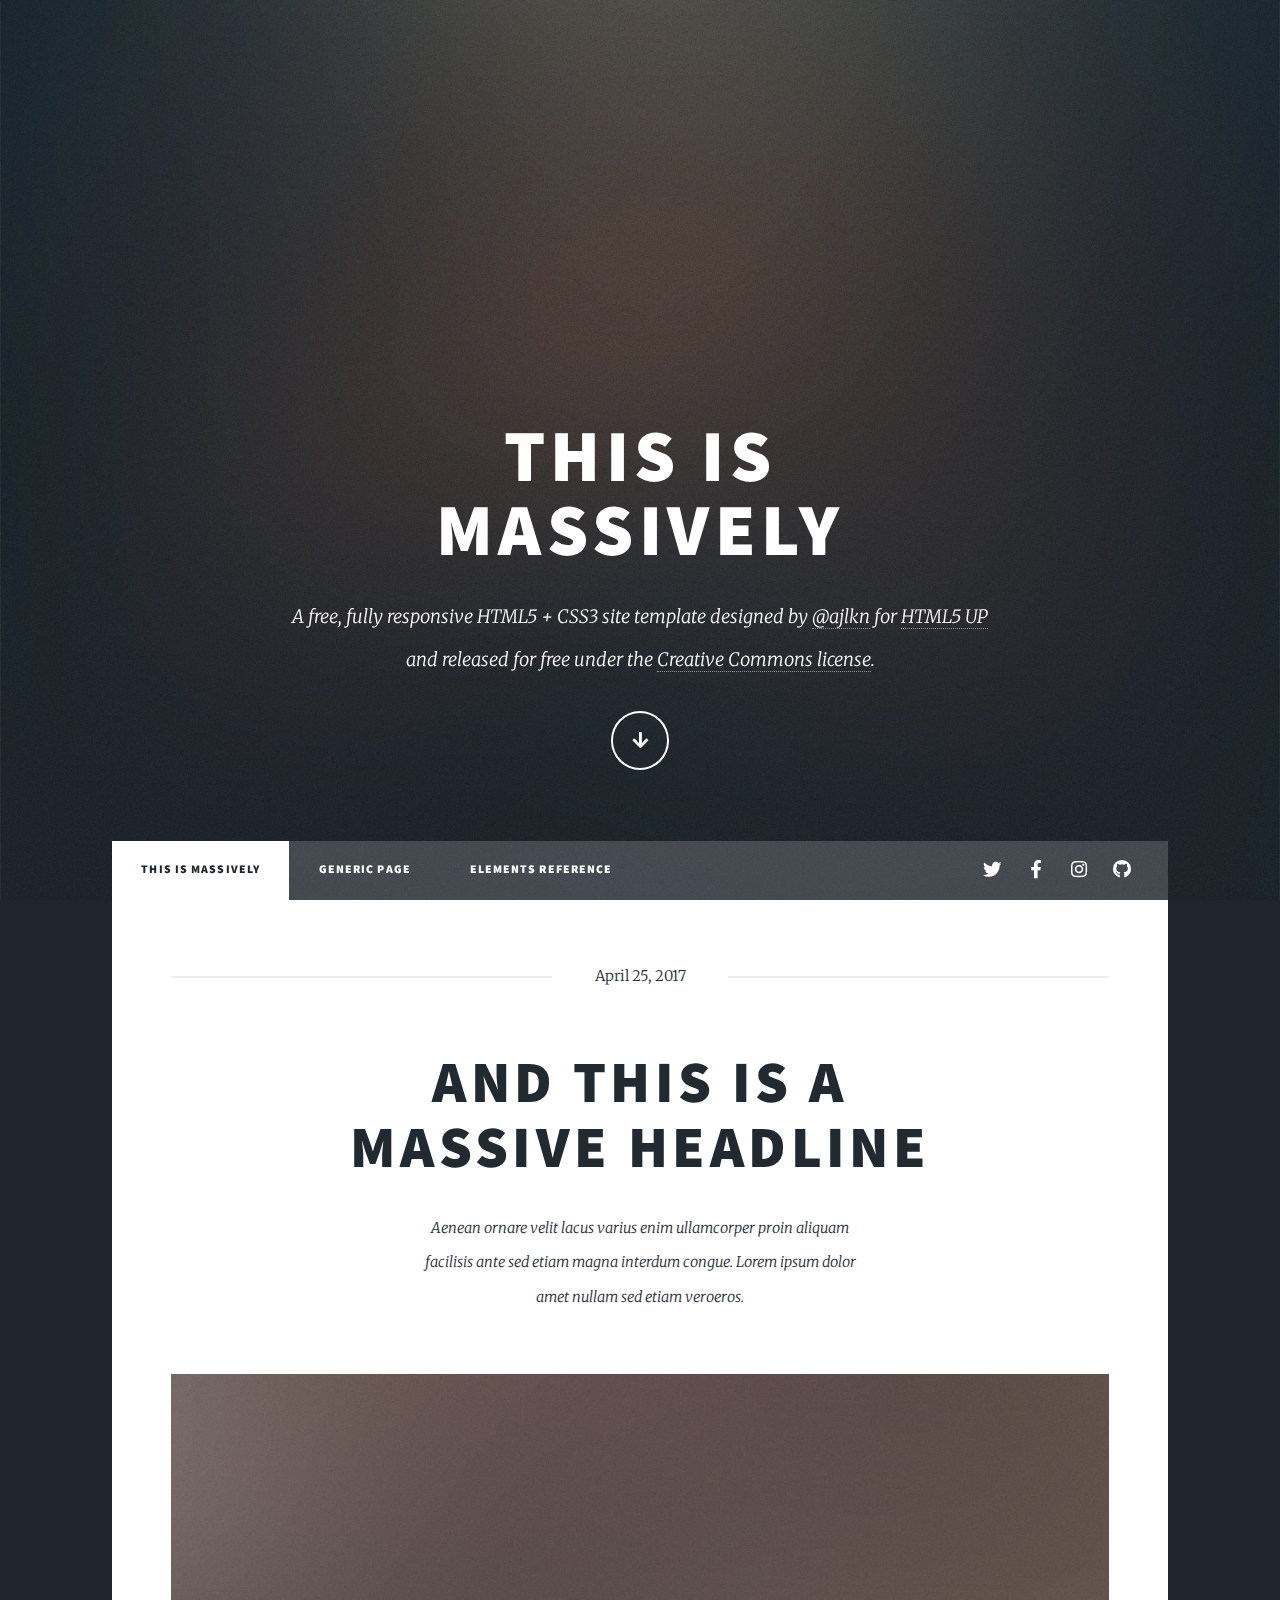
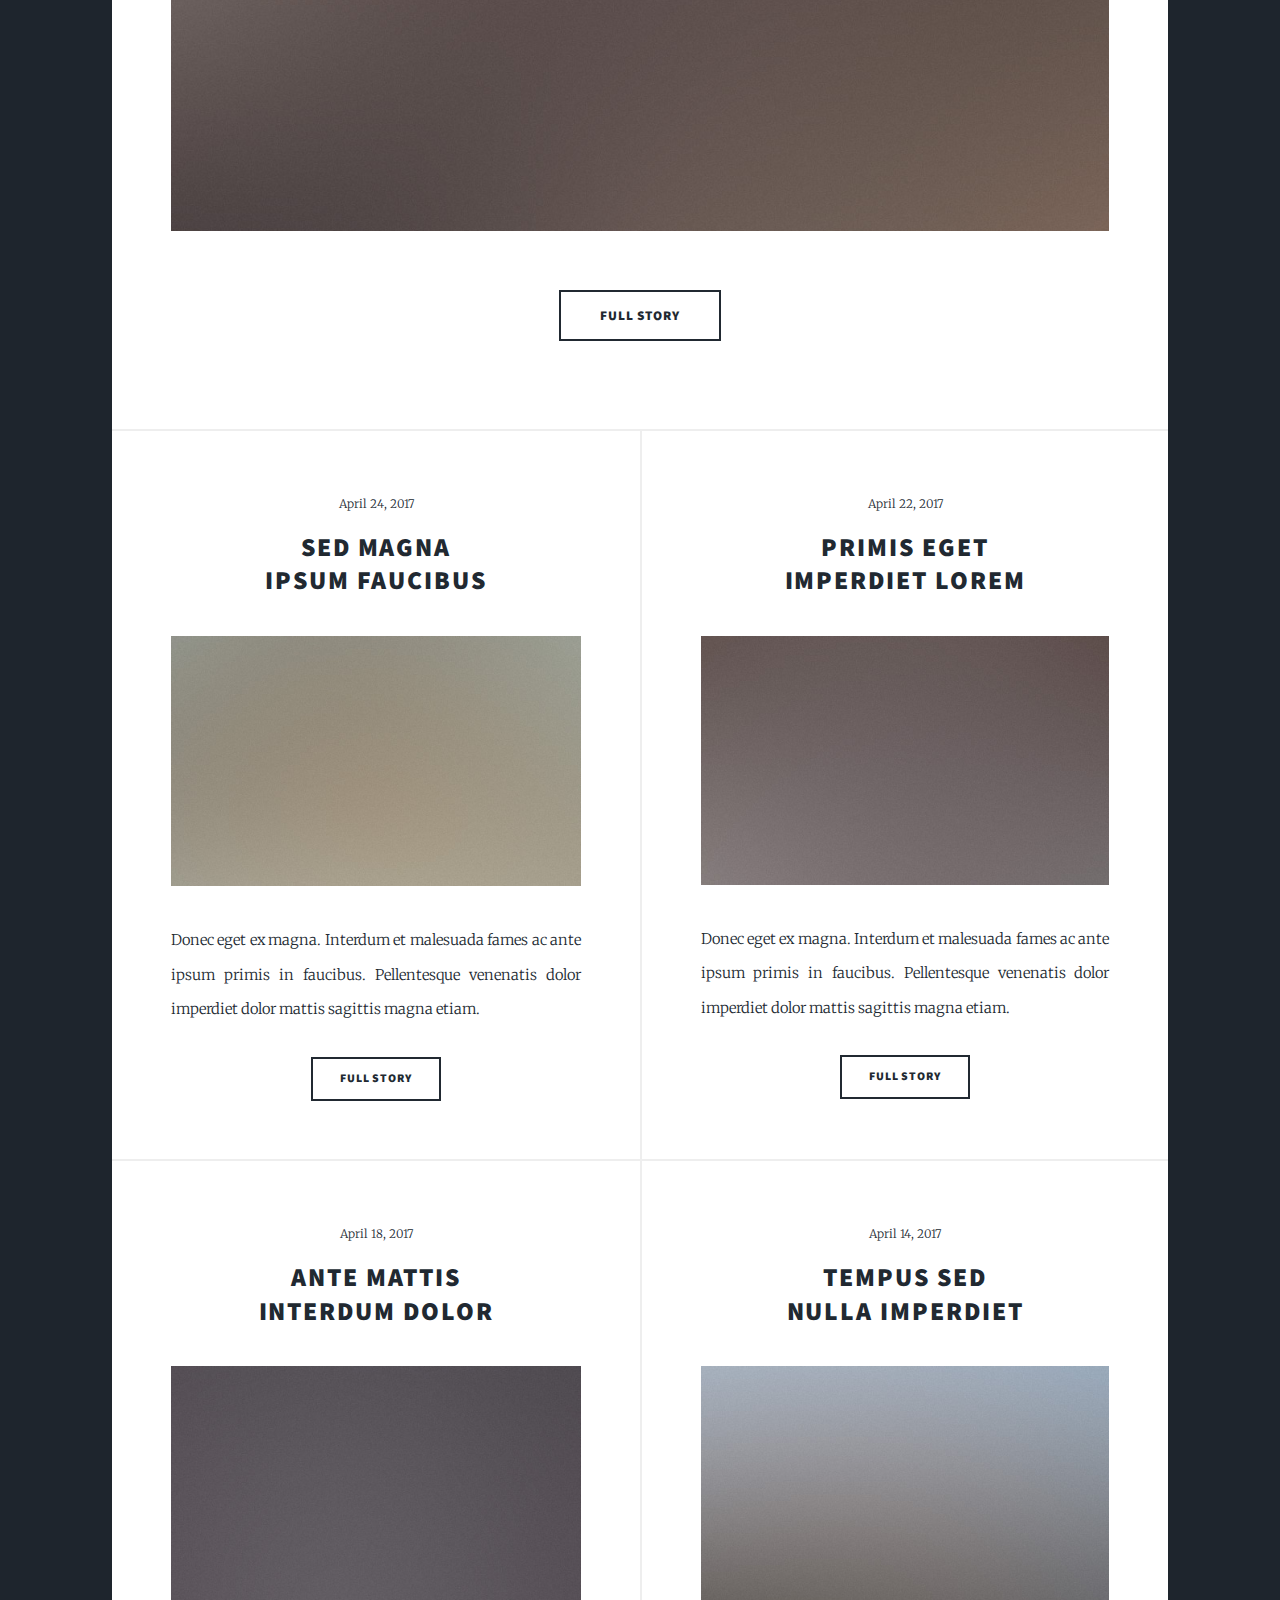
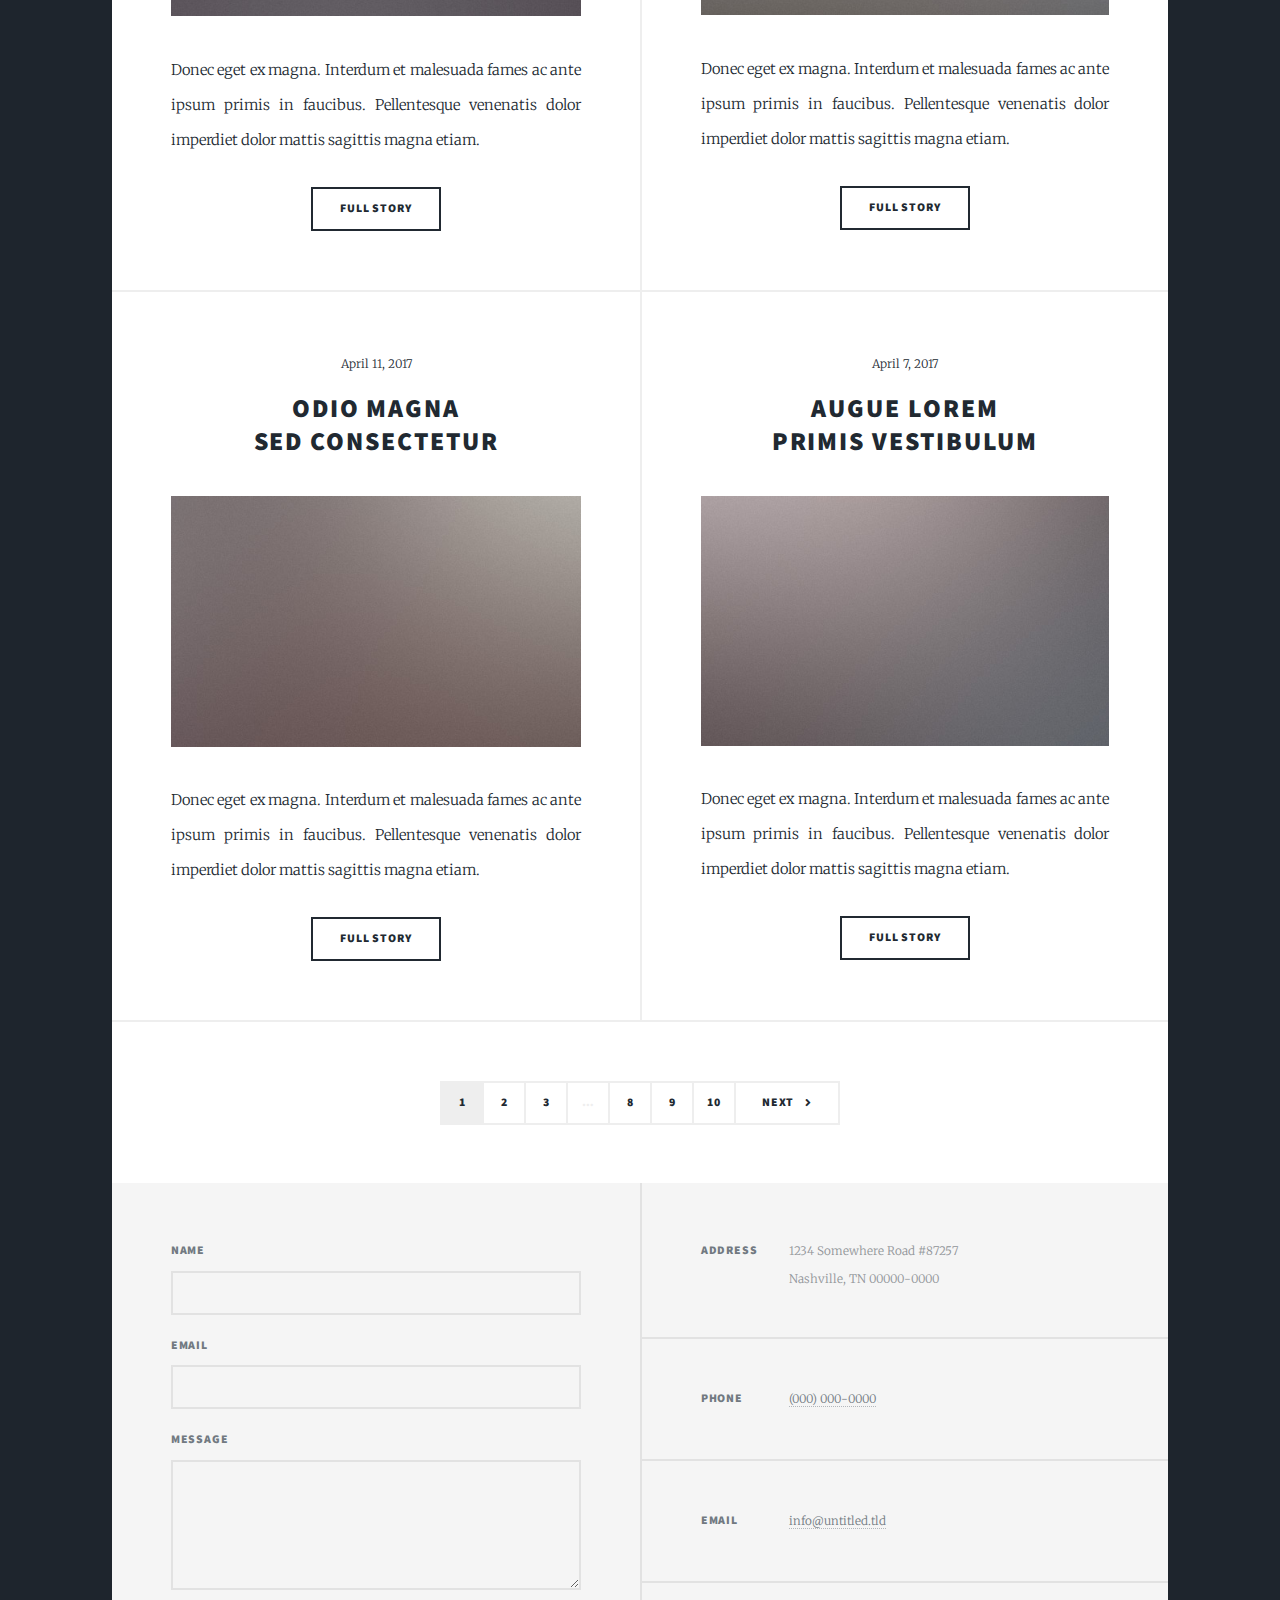
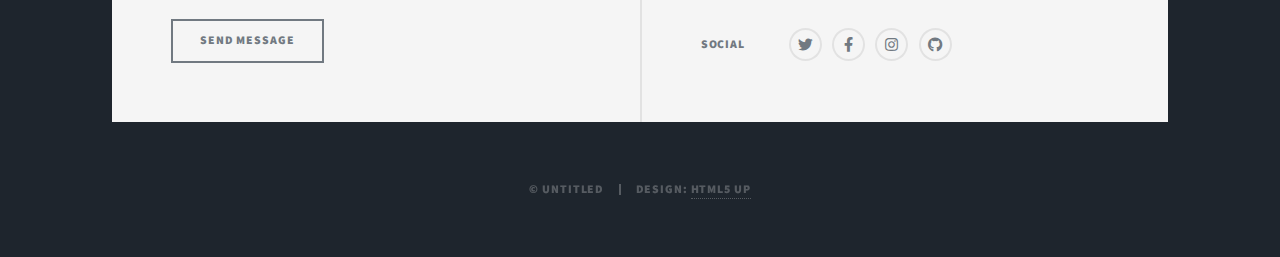
==== index.html @ 0df8042e "Add files via upload" ====
<!DOCTYPE HTML>
<!--
	Massively by HTML5 UP
	html5up.net | @ajlkn
	Free for personal and commercial use under the CCA 3.0 license (html5up.net/license)
-->
<html>
	<head>
		<title>Massively by HTML5 UP</title>
		<meta charset="utf-8" />
		<meta name="viewport" content="width=device-width, initial-scale=1, user-scalable=no" />
		<link rel="stylesheet" href="assets/css/main.css" />
		<noscript><link rel="stylesheet" href="assets/css/noscript.css" /></noscript>
	</head>
	<body class="is-preload">

		<!-- Wrapper -->
			<div id="wrapper" class="fade-in">

				<!-- Intro -->
					<div id="intro">
						<h1>This is<br />
						Massively</h1>
						<p>A free, fully responsive HTML5 + CSS3 site template designed by <a href="https://twitter.com/ajlkn">@ajlkn</a> for <a href="https://html5up.net">HTML5 UP</a><br />
						and released for free under the <a href="https://html5up.net/license">Creative Commons license</a>.</p>
						<ul class="actions">
							<li><a href="#header" class="button icon solid solo fa-arrow-down scrolly">Continue</a></li>
						</ul>
					</div>

				<!-- Header -->
					<header id="header">
						<a href="index.html" class="logo">Massively</a>
					</header>

				<!-- Nav -->
					<nav id="nav">
						<ul class="links">
							<li class="active"><a href="index.html">This is Massively</a></li>
							<li><a href="generic.html">Generic Page</a></li>
							<li><a href="elements.html">Elements Reference</a></li>
						</ul>
						<ul class="icons">
							<li><a href="#" class="icon brands fa-twitter"><span class="label">Twitter</span></a></li>
							<li><a href="#" class="icon brands fa-facebook-f"><span class="label">Facebook</span></a></li>
							<li><a href="#" class="icon brands fa-instagram"><span class="label">Instagram</span></a></li>
							<li><a href="#" class="icon brands fa-github"><span class="label">GitHub</span></a></li>
						</ul>
					</nav>

				<!-- Main -->
					<div id="main">

						<!-- Featured Post -->
							<article class="post featured">
								<header class="major">
									<span class="date">April 25, 2017</span>
									<h2><a href="#">And this is a<br />
									massive headline</a></h2>
									<p>Aenean ornare velit lacus varius enim ullamcorper proin aliquam<br />
									facilisis ante sed etiam magna interdum congue. Lorem ipsum dolor<br />
									amet nullam sed etiam veroeros.</p>
								</header>
								<a href="#" class="image main"><img src="images/pic01.jpg" alt="" /></a>
								<ul class="actions special">
									<li><a href="#" class="button large">Full Story</a></li>
								</ul>
							</article>

						<!-- Posts -->
							<section class="posts">
								<article>
									<header>
										<span class="date">April 24, 2017</span>
										<h2><a href="#">Sed magna<br />
										ipsum faucibus</a></h2>
									</header>
									<a href="#" class="image fit"><img src="images/pic02.jpg" alt="" /></a>
									<p>Donec eget ex magna. Interdum et malesuada fames ac ante ipsum primis in faucibus. Pellentesque venenatis dolor imperdiet dolor mattis sagittis magna etiam.</p>
									<ul class="actions special">
										<li><a href="#" class="button">Full Story</a></li>
									</ul>
								</article>
								<article>
									<header>
										<span class="date">April 22, 2017</span>
										<h2><a href="#">Primis eget<br />
										imperdiet lorem</a></h2>
									</header>
									<a href="#" class="image fit"><img src="images/pic03.jpg" alt="" /></a>
									<p>Donec eget ex magna. Interdum et malesuada fames ac ante ipsum primis in faucibus. Pellentesque venenatis dolor imperdiet dolor mattis sagittis magna etiam.</p>
									<ul class="actions special">
										<li><a href="#" class="button">Full Story</a></li>
									</ul>
								</article>
								<article>
									<header>
										<span class="date">April 18, 2017</span>
										<h2><a href="#">Ante mattis<br />
										interdum dolor</a></h2>
									</header>
									<a href="#" class="image fit"><img src="images/pic04.jpg" alt="" /></a>
									<p>Donec eget ex magna. Interdum et malesuada fames ac ante ipsum primis in faucibus. Pellentesque venenatis dolor imperdiet dolor mattis sagittis magna etiam.</p>
									<ul class="actions special">
										<li><a href="#" class="button">Full Story</a></li>
									</ul>
								</article>
								<article>
									<header>
										<span class="date">April 14, 2017</span>
										<h2><a href="#">Tempus sed<br />
										nulla imperdiet</a></h2>
									</header>
									<a href="#" class="image fit"><img src="images/pic05.jpg" alt="" /></a>
									<p>Donec eget ex magna. Interdum et malesuada fames ac ante ipsum primis in faucibus. Pellentesque venenatis dolor imperdiet dolor mattis sagittis magna etiam.</p>
									<ul class="actions special">
										<li><a href="#" class="button">Full Story</a></li>
									</ul>
								</article>
								<article>
									<header>
										<span class="date">April 11, 2017</span>
										<h2><a href="#">Odio magna<br />
										sed consectetur</a></h2>
									</header>
									<a href="#" class="image fit"><img src="images/pic06.jpg" alt="" /></a>
									<p>Donec eget ex magna. Interdum et malesuada fames ac ante ipsum primis in faucibus. Pellentesque venenatis dolor imperdiet dolor mattis sagittis magna etiam.</p>
									<ul class="actions special">
										<li><a href="#" class="button">Full Story</a></li>
									</ul>
								</article>
								<article>
									<header>
										<span class="date">April 7, 2017</span>
										<h2><a href="#">Augue lorem<br />
										primis vestibulum</a></h2>
									</header>
									<a href="#" class="image fit"><img src="images/pic07.jpg" alt="" /></a>
									<p>Donec eget ex magna. Interdum et malesuada fames ac ante ipsum primis in faucibus. Pellentesque venenatis dolor imperdiet dolor mattis sagittis magna etiam.</p>
									<ul class="actions special">
										<li><a href="#" class="button">Full Story</a></li>
									</ul>
								</article>
							</section>

						<!-- Footer -->
							<footer>
								<div class="pagination">
									<!--<a href="#" class="previous">Prev</a>-->
									<a href="#" class="page active">1</a>
									<a href="#" class="page">2</a>
									<a href="#" class="page">3</a>
									<span class="extra">&hellip;</span>
									<a href="#" class="page">8</a>
									<a href="#" class="page">9</a>
									<a href="#" class="page">10</a>
									<a href="#" class="next">Next</a>
								</div>
							</footer>

					</div>

				<!-- Footer -->
					<footer id="footer">
						<section>
							<form method="post" action="#">
								<div class="fields">
									<div class="field">
										<label for="name">Name</label>
										<input type="text" name="name" id="name" />
									</div>
									<div class="field">
										<label for="email">Email</label>
										<input type="text" name="email" id="email" />
									</div>
									<div class="field">
										<label for="message">Message</label>
										<textarea name="message" id="message" rows="3"></textarea>
									</div>
								</div>
								<ul class="actions">
									<li><input type="submit" value="Send Message" /></li>
								</ul>
							</form>
						</section>
						<section class="split contact">
							<section class="alt">
								<h3>Address</h3>
								<p>1234 Somewhere Road #87257<br />
								Nashville, TN 00000-0000</p>
							</section>
							<section>
								<h3>Phone</h3>
								<p><a href="#">(000) 000-0000</a></p>
							</section>
							<section>
								<h3>Email</h3>
								<p><a href="#">info@untitled.tld</a></p>
							</section>
							<section>
								<h3>Social</h3>
								<ul class="icons alt">
									<li><a href="#" class="icon brands alt fa-twitter"><span class="label">Twitter</span></a></li>
									<li><a href="#" class="icon brands alt fa-facebook-f"><span class="label">Facebook</span></a></li>
									<li><a href="#" class="icon brands alt fa-instagram"><span class="label">Instagram</span></a></li>
									<li><a href="#" class="icon brands alt fa-github"><span class="label">GitHub</span></a></li>
								</ul>
							</section>
						</section>
					</footer>

				<!-- Copyright -->
					<div id="copyright">
						<ul><li>&copy; Untitled</li><li>Design: <a href="https://html5up.net">HTML5 UP</a></li></ul>
					</div>

			</div>

		<!-- Scripts -->
			<script src="assets/js/jquery.min.js"></script>
			<script src="assets/js/jquery.scrollex.min.js"></script>
			<script src="assets/js/jquery.scrolly.min.js"></script>
			<script src="assets/js/browser.min.js"></script>
			<script src="assets/js/breakpoints.min.js"></script>
			<script src="assets/js/util.js"></script>
			<script src="assets/js/main.js"></script>

	</body>
</html>
---- assets/css/main.css ----
@import url(fontawesome-all.min.css);
@import url("https://fonts.googleapis.com/css?family=Merriweather:300,700,300italic,700italic|Source+Sans+Pro:900");

/*
	Massively by HTML5 UP
	html5up.net | @ajlkn
	Free for personal and commercial use under the CCA 3.0 license (html5up.net/license)
*/

html, body, div, span, applet, object,
iframe, h1, h2, h3, h4, h5, h6, p, blockquote,
pre, a, abbr, acronym, address, big, cite,
code, del, dfn, em, img, ins, kbd, q, s, samp,
small, strike, strong, sub, sup, tt, var, b,
u, i, center, dl, dt, dd, ol, ul, li, fieldset,
form, label, legend, table, caption, tbody,
tfoot, thead, tr, th, td, article, aside,
canvas, details, embed, figure, figcaption,
footer, header, hgroup, menu, nav, output, ruby,
section, summary, time, mark, audio, video {
	margin: 0;
	padding: 0;
	border: 0;
	font-size: 100%;
	font: inherit;
	vertical-align: baseline;}

article, aside, details, figcaption, figure,
footer, header, hgroup, menu, nav, section {
	display: block;}

body {
	line-height: 1;
}

ol, ul {
	list-style: none;
}

blockquote, q {
	quotes: none;
}

	blockquote:before, blockquote:after, q:before, q:after {
		content: '';
		content: none;
	}

table {
	border-collapse: collapse;
	border-spacing: 0;
}

body {
	-webkit-text-size-adjust: none;
}

mark {
	background-color: transparent;
	color: inherit;
}

input::-moz-focus-inner {
	border: 0;
	padding: 0;
}

input, select, textarea {
	-moz-appearance: none;
	-webkit-appearance: none;
	-ms-appearance: none;
	appearance: none;
}

/* Basic */

	@-ms-viewport {
		width: device-width;
	}

	body {
		-ms-overflow-style: scrollbar;
	}

	@media screen and (max-width: 480px) {

		html, body {
			min-width: 320px;
		}

	}

	html {
		box-sizing: border-box;
	}

	*, *:before, *:after {
		box-sizing: inherit;
	}

	body {
		background-color: #1e252d;
	}

		body.is-preload *, body.is-preload *:before, body.is-preload *:after {
			-moz-animation: none !important;
			-webkit-animation: none !important;
			-ms-animation: none !important;
			animation: none !important;
			-moz-transition: none !important;
			-webkit-transition: none !important;
			-ms-transition: none !important;
			transition: none !important;
		}

/* Type */

	html {
		font-size: 16pt;
	}

		@media screen and (max-width: 1680px) {

			html {
				font-size: 12pt;
			}

		}

		@media screen and (max-width: 1280px) {

			html {
				font-size: 11pt;
			}

		}

		@media screen and (max-width: 360px) {

			html {
				font-size: 10pt;
			}

		}

	body {
		color: #212931;
	}

	body, input, select, textarea {
		font-family: "Merriweather", Georgia, serif;
		font-weight: 300;
		font-size: 1rem;
		line-height: 2.375;
	}

	a {
		-moz-transition: color 0.2s ease-in-out, background-color 0.2s ease-in-out, border-color 0.2s ease-in-out, box-shadow 0.2s ease-in-out;
		-webkit-transition: color 0.2s ease-in-out, background-color 0.2s ease-in-out, border-color 0.2s ease-in-out, box-shadow 0.2s ease-in-out;
		-ms-transition: color 0.2s ease-in-out, background-color 0.2s ease-in-out, border-color 0.2s ease-in-out, box-shadow 0.2s ease-in-out;
		transition: color 0.2s ease-in-out, background-color 0.2s ease-in-out, border-color 0.2s ease-in-out, box-shadow 0.2s ease-in-out;
		border-bottom: dotted 1px;
		text-decoration: none;
	}

		a:hover {
			border-bottom-color: transparent;
		}

	strong, b {
		font-weight: 600;
	}

	em, i {
		font-style: italic;
	}

	p {
		text-align: justify;
		margin: 0 0 2rem 0;
	}

	h1, h2, h3, h4, h5, h6 {
		font-family: "Source Sans Pro", Helvetica, sans-serif;
		font-weight: 900;
		line-height: 1.5;
		letter-spacing: 0.075em;
		text-transform: uppercase;
		margin: 0 0 1rem 0;
	}

		h1 a, h2 a, h3 a, h4 a, h5 a, h6 a {
			border-bottom: 0;
			color: inherit;
			text-decoration: none;
		}

	h1 {
		font-size: 4rem;
		line-height: 1.1;
		margin: 0 0 2rem 0;
	}

	h2 {
		font-size: 1.75rem;
		line-height: 1.3;
		margin: 0 0 1.5rem 0;
	}

	h3 {
		font-size: 1.25rem;
		margin: 0 0 1.5rem 0;
	}

	h4 {
		font-size: 1rem;
	}

	h5 {
		font-size: 0.9rem;
	}

	h6 {
		font-size: 0.8rem;
	}

	sub {
		font-size: 0.8rem;
		position: relative;
		top: 0.5rem;
	}

	sup {
		font-size: 0.8rem;
		position: relative;
		top: -0.5rem;
	}

	blockquote {
		border-left: solid 4px;
		font-style: italic;
		margin: 0 0 2rem 0;
		padding: 0.5rem 0 0.5rem 2rem;
	}

	code {
		border: solid 2px;
		font-family: "Courier New", monospace;
		font-size: 0.9rem;
		margin: 0 0.25rem;
		padding: 0.25rem 0.65rem;
	}

	pre {
		-webkit-overflow-scrolling: touch;
		font-family: "Courier New", monospace;
		font-size: 0.9rem;
		margin: 0 0 2rem 0;
	}

		pre code {
			display: block;
			line-height: 1.75;
			padding: 1rem 1.5rem;
			overflow-x: auto;
		}

	hr {
		border: 0;
		border-bottom: solid 2px;
		margin: 3rem 0;
	}

		hr.major {
			margin: 5rem 0;
		}

	.align-left {
		text-align: left;
	}

	.align-center {
		text-align: center;
	}

	.align-right {
		text-align: right;
	}

	input, select, textarea {
		color: #212931;
	}

	a {
		color: #212931;
		border-bottom-color: rgba(33, 41, 49, 0.5);
	}

		a:hover {
			border-bottom-color: transparent;
			color: #18bfef !important;
		}

	strong, b {
		color: #212931;
	}

	h1, h2, h3, h4, h5, h6 {
		color: #212931;
	}

	blockquote {
		border-left-color: #eeeeee;
	}

	code {
		background: rgba(220, 220, 220, 0.25);
		border-color: #eeeeee;
	}

	hr {
		border-bottom-color: #eeeeee;
	}

/* Row */

	.row {
		display: flex;
		flex-wrap: wrap;
		box-sizing: border-box;
		align-items: stretch;
	}

		.row > * {
			box-sizing: border-box;
		}

		.row.gtr-uniform > * > :last-child {
			margin-bottom: 0;
		}

		.row.aln-left {
			justify-content: flex-start;
		}

		.row.aln-center {
			justify-content: center;
		}

		.row.aln-right {
			justify-content: flex-end;
		}

		.row.aln-top {
			align-items: flex-start;
		}

		.row.aln-middle {
			align-items: center;
		}

		.row.aln-bottom {
			align-items: flex-end;
		}

		.row > .imp {
			order: -1;
		}

		.row > .col-1 {
			width: 8.33333%;
		}

		.row > .off-1 {
			margin-left: 8.33333%;
		}

		.row > .col-2 {
			width: 16.66667%;
		}

		.row > .off-2 {
			margin-left: 16.66667%;
		}

		.row > .col-3 {
			width: 25%;
		}

		.row > .off-3 {
			margin-left: 25%;
		}

		.row > .col-4 {
			width: 33.33333%;
		}

		.row > .off-4 {
			margin-left: 33.33333%;
		}

		.row > .col-5 {
			width: 41.66667%;
		}

		.row > .off-5 {
			margin-left: 41.66667%;
		}

		.row > .col-6 {
			width: 50%;
		}

		.row > .off-6 {
			margin-left: 50%;
		}

		.row > .col-7 {
			width: 58.33333%;
		}

		.row > .off-7 {
			margin-left: 58.33333%;
		}

		.row > .col-8 {
			width: 66.66667%;
		}

		.row > .off-8 {
			margin-left: 66.66667%;
		}

		.row > .col-9 {
			width: 75%;
		}

		.row > .off-9 {
			margin-left: 75%;
		}

		.row > .col-10 {
			width: 83.33333%;
		}

		.row > .off-10 {
			margin-left: 83.33333%;
		}

		.row > .col-11 {
			width: 91.66667%;
		}

		.row > .off-11 {
			margin-left: 91.66667%;
		}

		.row > .col-12 {
			width: 100%;
		}

		.row > .off-12 {
			margin-left: 100%;
		}

		.row.gtr-0 {
			margin-top: 0;
			margin-left: 0rem;
		}

			.row.gtr-0 > * {
				padding: 0 0 0 0rem;
			}

			.row.gtr-0.gtr-uniform {
				margin-top: 0rem;
			}

				.row.gtr-0.gtr-uniform > * {
					padding-top: 0rem;
				}

		.row.gtr-25 {
			margin-top: 0;
			margin-left: -0.375rem;
		}

			.row.gtr-25 > * {
				padding: 0 0 0 0.375rem;
			}

			.row.gtr-25.gtr-uniform {
				margin-top: -0.375rem;
			}

				.row.gtr-25.gtr-uniform > * {
					padding-top: 0.375rem;
				}

		.row.gtr-50 {
			margin-top: 0;
			margin-left: -0.75rem;
		}

			.row.gtr-50 > * {
				padding: 0 0 0 0.75rem;
			}

			.row.gtr-50.gtr-uniform {
				margin-top: -0.75rem;
			}

				.row.gtr-50.gtr-uniform > * {
					padding-top: 0.75rem;
				}

		.row {
			margin-top: 0;
			margin-left: -1.5rem;
		}

			.row > * {
				padding: 0 0 0 1.5rem;
			}

			.row.gtr-uniform {
				margin-top: -1.5rem;
			}

				.row.gtr-uniform > * {
					padding-top: 1.5rem;
				}

		.row.gtr-150 {
			margin-top: 0;
			margin-left: -2.25rem;
		}

			.row.gtr-150 > * {
				padding: 0 0 0 2.25rem;
			}

			.row.gtr-150.gtr-uniform {
				margin-top: -2.25rem;
			}

				.row.gtr-150.gtr-uniform > * {
					padding-top: 2.25rem;
				}

		.row.gtr-200 {
			margin-top: 0;
			margin-left: -3rem;
		}

			.row.gtr-200 > * {
				padding: 0 0 0 3rem;
			}

			.row.gtr-200.gtr-uniform {
				margin-top: -3rem;
			}

				.row.gtr-200.gtr-uniform > * {
					padding-top: 3rem;
				}

		@media screen and (max-width: 1680px) {

			.row {
				display: flex;
				flex-wrap: wrap;
				box-sizing: border-box;
				align-items: stretch;
			}

				.row > * {
					box-sizing: border-box;
				}

				.row.gtr-uniform > * > :last-child {
					margin-bottom: 0;
				}

				.row.aln-left {
					justify-content: flex-start;
				}

				.row.aln-center {
					justify-content: center;
				}

				.row.aln-right {
					justify-content: flex-end;
				}

				.row.aln-top {
					align-items: flex-start;
				}

				.row.aln-middle {
					align-items: center;
				}

				.row.aln-bottom {
					align-items: flex-end;
				}

				.row > .imp-xlarge {
					order: -1;
				}

				.row > .col-1-xlarge {
					width: 8.33333%;
				}

				.row > .off-1-xlarge {
					margin-left: 8.33333%;
				}

				.row > .col-2-xlarge {
					width: 16.66667%;
				}

				.row > .off-2-xlarge {
					margin-left: 16.66667%;
				}

				.row > .col-3-xlarge {
					width: 25%;
				}

				.row > .off-3-xlarge {
					margin-left: 25%;
				}

				.row > .col-4-xlarge {
					width: 33.33333%;
				}

				.row > .off-4-xlarge {
					margin-left: 33.33333%;
				}

				.row > .col-5-xlarge {
					width: 41.66667%;
				}

				.row > .off-5-xlarge {
					margin-left: 41.66667%;
				}

				.row > .col-6-xlarge {
					width: 50%;
				}

				.row > .off-6-xlarge {
					margin-left: 50%;
				}

				.row > .col-7-xlarge {
					width: 58.33333%;
				}

				.row > .off-7-xlarge {
					margin-left: 58.33333%;
				}

				.row > .col-8-xlarge {
					width: 66.66667%;
				}

				.row > .off-8-xlarge {
					margin-left: 66.66667%;
				}

				.row > .col-9-xlarge {
					width: 75%;
				}

				.row > .off-9-xlarge {
					margin-left: 75%;
				}

				.row > .col-10-xlarge {
					width: 83.33333%;
				}

				.row > .off-10-xlarge {
					margin-left: 83.33333%;
				}

				.row > .col-11-xlarge {
					width: 91.66667%;
				}

				.row > .off-11-xlarge {
					margin-left: 91.66667%;
				}

				.row > .col-12-xlarge {
					width: 100%;
				}

				.row > .off-12-xlarge {
					margin-left: 100%;
				}

				.row.gtr-0 {
					margin-top: 0;
					margin-left: 0rem;
				}

					.row.gtr-0 > * {
						padding: 0 0 0 0rem;
					}

					.row.gtr-0.gtr-uniform {
						margin-top: 0rem;
					}

						.row.gtr-0.gtr-uniform > * {
							padding-top: 0rem;
						}

				.row.gtr-25 {
					margin-top: 0;
					margin-left: -0.375rem;
				}

					.row.gtr-25 > * {
						padding: 0 0 0 0.375rem;
					}

					.row.gtr-25.gtr-uniform {
						margin-top: -0.375rem;
					}

						.row.gtr-25.gtr-uniform > * {
							padding-top: 0.375rem;
						}

				.row.gtr-50 {
					margin-top: 0;
					margin-left: -0.75rem;
				}

					.row.gtr-50 > * {
						padding: 0 0 0 0.75rem;
					}

					.row.gtr-50.gtr-uniform {
						margin-top: -0.75rem;
					}

						.row.gtr-50.gtr-uniform > * {
							padding-top: 0.75rem;
						}

				.row {
					margin-top: 0;
					margin-left: -1.5rem;
				}

					.row > * {
						padding: 0 0 0 1.5rem;
					}

					.row.gtr-uniform {
						margin-top: -1.5rem;
					}

						.row.gtr-uniform > * {
							padding-top: 1.5rem;
						}

				.row.gtr-150 {
					margin-top: 0;
					margin-left: -2.25rem;
				}

					.row.gtr-150 > * {
						padding: 0 0 0 2.25rem;
					}

					.row.gtr-150.gtr-uniform {
						margin-top: -2.25rem;
					}

						.row.gtr-150.gtr-uniform > * {
							padding-top: 2.25rem;
						}

				.row.gtr-200 {
					margin-top: 0;
					margin-left: -3rem;
				}

					.row.gtr-200 > * {
						padding: 0 0 0 3rem;
					}

					.row.gtr-200.gtr-uniform {
						margin-top: -3rem;
					}

						.row.gtr-200.gtr-uniform > * {
							padding-top: 3rem;
						}

		}

		@media screen and (max-width: 1280px) {

			.row {
				display: flex;
				flex-wrap: wrap;
				box-sizing: border-box;
				align-items: stretch;
			}

				.row > * {
					box-sizing: border-box;
				}

				.row.gtr-uniform > * > :last-child {
					margin-bottom: 0;
				}

				.row.aln-left {
					justify-content: flex-start;
				}

				.row.aln-center {
					justify-content: center;
				}

				.row.aln-right {
					justify-content: flex-end;
				}

				.row.aln-top {
					align-items: flex-start;
				}

				.row.aln-middle {
					align-items: center;
				}

				.row.aln-bottom {
					align-items: flex-end;
				}

				.row > .imp-large {
					order: -1;
				}

				.row > .col-1-large {
					width: 8.33333%;
				}

				.row > .off-1-large {
					margin-left: 8.33333%;
				}

				.row > .col-2-large {
					width: 16.66667%;
				}

				.row > .off-2-large {
					margin-left: 16.66667%;
				}

				.row > .col-3-large {
					width: 25%;
				}

				.row > .off-3-large {
					margin-left: 25%;
				}

				.row > .col-4-large {
					width: 33.33333%;
				}

				.row > .off-4-large {
					margin-left: 33.33333%;
				}

				.row > .col-5-large {
					width: 41.66667%;
				}

				.row > .off-5-large {
					margin-left: 41.66667%;
				}

				.row > .col-6-large {
					width: 50%;
				}

				.row > .off-6-large {
					margin-left: 50%;
				}

				.row > .col-7-large {
					width: 58.33333%;
				}

				.row > .off-7-large {
					margin-left: 58.33333%;
				}

				.row > .col-8-large {
					width: 66.66667%;
				}

				.row > .off-8-large {
					margin-left: 66.66667%;
				}

				.row > .col-9-large {
					width: 75%;
				}

				.row > .off-9-large {
					margin-left: 75%;
				}

				.row > .col-10-large {
					width: 83.33333%;
				}

				.row > .off-10-large {
					margin-left: 83.33333%;
				}

				.row > .col-11-large {
					width: 91.66667%;
				}

				.row > .off-11-large {
					margin-left: 91.66667%;
				}

				.row > .col-12-large {
					width: 100%;
				}

				.row > .off-12-large {
					margin-left: 100%;
				}

				.row.gtr-0 {
					margin-top: 0;
					margin-left: 0rem;
				}

					.row.gtr-0 > * {
						padding: 0 0 0 0rem;
					}

					.row.gtr-0.gtr-uniform {
						margin-top: 0rem;
					}

						.row.gtr-0.gtr-uniform > * {
							padding-top: 0rem;
						}

				.row.gtr-25 {
					margin-top: 0;
					margin-left: -0.375rem;
				}

					.row.gtr-25 > * {
						padding: 0 0 0 0.375rem;
					}

					.row.gtr-25.gtr-uniform {
						margin-top: -0.375rem;
					}

						.row.gtr-25.gtr-uniform > * {
							padding-top: 0.375rem;
						}

				.row.gtr-50 {
					margin-top: 0;
					margin-left: -0.75rem;
				}

					.row.gtr-50 > * {
						padding: 0 0 0 0.75rem;
					}

					.row.gtr-50.gtr-uniform {
						margin-top: -0.75rem;
					}

						.row.gtr-50.gtr-uniform > * {
							padding-top: 0.75rem;
						}

				.row {
					margin-top: 0;
					margin-left: -1.5rem;
				}

					.row > * {
						padding: 0 0 0 1.5rem;
					}

					.row.gtr-uniform {
						margin-top: -1.5rem;
					}

						.row.gtr-uniform > * {
							padding-top: 1.5rem;
						}

				.row.gtr-150 {
					margin-top: 0;
					margin-left: -2.25rem;
				}

					.row.gtr-150 > * {
						padding: 0 0 0 2.25rem;
					}

					.row.gtr-150.gtr-uniform {
						margin-top: -2.25rem;
					}

						.row.gtr-150.gtr-uniform > * {
							padding-top: 2.25rem;
						}

				.row.gtr-200 {
					margin-top: 0;
					margin-left: -3rem;
				}

					.row.gtr-200 > * {
						padding: 0 0 0 3rem;
					}

					.row.gtr-200.gtr-uniform {
						margin-top: -3rem;
					}

						.row.gtr-200.gtr-uniform > * {
							padding-top: 3rem;
						}

		}

		@media screen and (max-width: 980px) {

			.row {
				display: flex;
				flex-wrap: wrap;
				box-sizing: border-box;
				align-items: stretch;
			}

				.row > * {
					box-sizing: border-box;
				}

				.row.gtr-uniform > * > :last-child {
					margin-bottom: 0;
				}

				.row.aln-left {
					justify-content: flex-start;
				}

				.row.aln-center {
					justify-content: center;
				}

				.row.aln-right {
					justify-content: flex-end;
				}

				.row.aln-top {
					align-items: flex-start;
				}

				.row.aln-middle {
					align-items: center;
				}

				.row.aln-bottom {
					align-items: flex-end;
				}

				.row > .imp-medium {
					order: -1;
				}

				.row > .col-1-medium {
					width: 8.33333%;
				}

				.row > .off-1-medium {
					margin-left: 8.33333%;
				}

				.row > .col-2-medium {
					width: 16.66667%;
				}

				.row > .off-2-medium {
					margin-left: 16.66667%;
				}

				.row > .col-3-medium {
					width: 25%;
				}

				.row > .off-3-medium {
					margin-left: 25%;
				}

				.row > .col-4-medium {
					width: 33.33333%;
				}

				.row > .off-4-medium {
					margin-left: 33.33333%;
				}

				.row > .col-5-medium {
					width: 41.66667%;
				}

				.row > .off-5-medium {
					margin-left: 41.66667%;
				}

				.row > .col-6-medium {
					width: 50%;
				}

				.row > .off-6-medium {
					margin-left: 50%;
				}

				.row > .col-7-medium {
					width: 58.33333%;
				}

				.row > .off-7-medium {
					margin-left: 58.33333%;
				}

				.row > .col-8-medium {
					width: 66.66667%;
				}

				.row > .off-8-medium {
					margin-left: 66.66667%;
				}

				.row > .col-9-medium {
					width: 75%;
				}

				.row > .off-9-medium {
					margin-left: 75%;
				}

				.row > .col-10-medium {
					width: 83.33333%;
				}

				.row > .off-10-medium {
					margin-left: 83.33333%;
				}

				.row > .col-11-medium {
					width: 91.66667%;
				}

				.row > .off-11-medium {
					margin-left: 91.66667%;
				}

				.row > .col-12-medium {
					width: 100%;
				}

				.row > .off-12-medium {
					margin-left: 100%;
				}

				.row.gtr-0 {
					margin-top: 0;
					margin-left: 0rem;
				}

					.row.gtr-0 > * {
						padding: 0 0 0 0rem;
					}

					.row.gtr-0.gtr-uniform {
						margin-top: 0rem;
					}

						.row.gtr-0.gtr-uniform > * {
							padding-top: 0rem;
						}

				.row.gtr-25 {
					margin-top: 0;
					margin-left: -0.375rem;
				}

					.row.gtr-25 > * {
						padding: 0 0 0 0.375rem;
					}

					.row.gtr-25.gtr-uniform {
						margin-top: -0.375rem;
					}

						.row.gtr-25.gtr-uniform > * {
							padding-top: 0.375rem;
						}

				.row.gtr-50 {
					margin-top: 0;
					margin-left: -0.75rem;
				}

					.row.gtr-50 > * {
						padding: 0 0 0 0.75rem;
					}

					.row.gtr-50.gtr-uniform {
						margin-top: -0.75rem;
					}

						.row.gtr-50.gtr-uniform > * {
							padding-top: 0.75rem;
						}

				.row {
					margin-top: 0;
					margin-left: -1.5rem;
				}

					.row > * {
						padding: 0 0 0 1.5rem;
					}

					.row.gtr-uniform {
						margin-top: -1.5rem;
					}

						.row.gtr-uniform > * {
							padding-top: 1.5rem;
						}

				.row.gtr-150 {
					margin-top: 0;
					margin-left: -2.25rem;
				}

					.row.gtr-150 > * {
						padding: 0 0 0 2.25rem;
					}

					.row.gtr-150.gtr-uniform {
						margin-top: -2.25rem;
					}

						.row.gtr-150.gtr-uniform > * {
							padding-top: 2.25rem;
						}

				.row.gtr-200 {
					margin-top: 0;
					margin-left: -3rem;
				}

					.row.gtr-200 > * {
						padding: 0 0 0 3rem;
					}

					.row.gtr-200.gtr-uniform {
						margin-top: -3rem;
					}

						.row.gtr-200.gtr-uniform > * {
							padding-top: 3rem;
						}

		}

		@media screen and (max-width: 736px) {

			.row {
				display: flex;
				flex-wrap: wrap;
				box-sizing: border-box;
				align-items: stretch;
			}

				.row > * {
					box-sizing: border-box;
				}

				.row.gtr-uniform > * > :last-child {
					margin-bottom: 0;
				}

				.row.aln-left {
					justify-content: flex-start;
				}

				.row.aln-center {
					justify-content: center;
				}

				.row.aln-right {
					justify-content: flex-end;
				}

				.row.aln-top {
					align-items: flex-start;
				}

				.row.aln-middle {
					align-items: center;
				}

				.row.aln-bottom {
					align-items: flex-end;
				}

				.row > .imp-small {
					order: -1;
				}

				.row > .col-1-small {
					width: 8.33333%;
				}

				.row > .off-1-small {
					margin-left: 8.33333%;
				}

				.row > .col-2-small {
					width: 16.66667%;
				}

				.row > .off-2-small {
					margin-left: 16.66667%;
				}

				.row > .col-3-small {
					width: 25%;
				}

				.row > .off-3-small {
					margin-left: 25%;
				}

				.row > .col-4-small {
					width: 33.33333%;
				}

				.row > .off-4-small {
					margin-left: 33.33333%;
				}

				.row > .col-5-small {
					width: 41.66667%;
				}

				.row > .off-5-small {
					margin-left: 41.66667%;
				}

				.row > .col-6-small {
					width: 50%;
				}

				.row > .off-6-small {
					margin-left: 50%;
				}

				.row > .col-7-small {
					width: 58.33333%;
				}

				.row > .off-7-small {
					margin-left: 58.33333%;
				}

				.row > .col-8-small {
					width: 66.66667%;
				}

				.row > .off-8-small {
					margin-left: 66.66667%;
				}

				.row > .col-9-small {
					width: 75%;
				}

				.row > .off-9-small {
					margin-left: 75%;
				}

				.row > .col-10-small {
					width: 83.33333%;
				}

				.row > .off-10-small {
					margin-left: 83.33333%;
				}

				.row > .col-11-small {
					width: 91.66667%;
				}

				.row > .off-11-small {
					margin-left: 91.66667%;
				}

				.row > .col-12-small {
					width: 100%;
				}

				.row > .off-12-small {
					margin-left: 100%;
				}

				.row.gtr-0 {
					margin-top: 0;
					margin-left: 0rem;
				}

					.row.gtr-0 > * {
						padding: 0 0 0 0rem;
					}

					.row.gtr-0.gtr-uniform {
						margin-top: 0rem;
					}

						.row.gtr-0.gtr-uniform > * {
							padding-top: 0rem;
						}

				.row.gtr-25 {
					margin-top: 0;
					margin-left: -0.375rem;
				}

					.row.gtr-25 > * {
						padding: 0 0 0 0.375rem;
					}

					.row.gtr-25.gtr-uniform {
						margin-top: -0.375rem;
					}

						.row.gtr-25.gtr-uniform > * {
							padding-top: 0.375rem;
						}

				.row.gtr-50 {
					margin-top: 0;
					margin-left: -0.75rem;
				}

					.row.gtr-50 > * {
						padding: 0 0 0 0.75rem;
					}

					.row.gtr-50.gtr-uniform {
						margin-top: -0.75rem;
					}

						.row.gtr-50.gtr-uniform > * {
							padding-top: 0.75rem;
						}

				.row {
					margin-top: 0;
					margin-left: -1.5rem;
				}

					.row > * {
						padding: 0 0 0 1.5rem;
					}

					.row.gtr-uniform {
						margin-top: -1.5rem;
					}

						.row.gtr-uniform > * {
							padding-top: 1.5rem;
						}

				.row.gtr-150 {
					margin-top: 0;
					margin-left: -2.25rem;
				}

					.row.gtr-150 > * {
						padding: 0 0 0 2.25rem;
					}

					.row.gtr-150.gtr-uniform {
						margin-top: -2.25rem;
					}

						.row.gtr-150.gtr-uniform > * {
							padding-top: 2.25rem;
						}

				.row.gtr-200 {
					margin-top: 0;
					margin-left: -3rem;
				}

					.row.gtr-200 > * {
						padding: 0 0 0 3rem;
					}

					.row.gtr-200.gtr-uniform {
						margin-top: -3rem;
					}

						.row.gtr-200.gtr-uniform > * {
							padding-top: 3rem;
						}

		}

		@media screen and (max-width: 480px) {

			.row {
				display: flex;
				flex-wrap: wrap;
				box-sizing: border-box;
				align-items: stretch;
			}

				.row > * {
					box-sizing: border-box;
				}

				.row.gtr-uniform > * > :last-child {
					margin-bottom: 0;
				}

				.row.aln-left {
					justify-content: flex-start;
				}

				.row.aln-center {
					justify-content: center;
				}

				.row.aln-right {
					justify-content: flex-end;
				}

				.row.aln-top {
					align-items: flex-start;
				}

				.row.aln-middle {
					align-items: center;
				}

				.row.aln-bottom {
					align-items: flex-end;
				}

				.row > .imp-xsmall {
					order: -1;
				}

				.row > .col-1-xsmall {
					width: 8.33333%;
				}

				.row > .off-1-xsmall {
					margin-left: 8.33333%;
				}

				.row > .col-2-xsmall {
					width: 16.66667%;
				}

				.row > .off-2-xsmall {
					margin-left: 16.66667%;
				}

				.row > .col-3-xsmall {
					width: 25%;
				}

				.row > .off-3-xsmall {
					margin-left: 25%;
				}

				.row > .col-4-xsmall {
					width: 33.33333%;
				}

				.row > .off-4-xsmall {
					margin-left: 33.33333%;
				}

				.row > .col-5-xsmall {
					width: 41.66667%;
				}

				.row > .off-5-xsmall {
					margin-left: 41.66667%;
				}

				.row > .col-6-xsmall {
					width: 50%;
				}

				.row > .off-6-xsmall {
					margin-left: 50%;
				}

				.row > .col-7-xsmall {
					width: 58.33333%;
				}

				.row > .off-7-xsmall {
					margin-left: 58.33333%;
				}

				.row > .col-8-xsmall {
					width: 66.66667%;
				}

				.row > .off-8-xsmall {
					margin-left: 66.66667%;
				}

				.row > .col-9-xsmall {
					width: 75%;
				}

				.row > .off-9-xsmall {
					margin-left: 75%;
				}

				.row > .col-10-xsmall {
					width: 83.33333%;
				}

				.row > .off-10-xsmall {
					margin-left: 83.33333%;
				}

				.row > .col-11-xsmall {
					width: 91.66667%;
				}

				.row > .off-11-xsmall {
					margin-left: 91.66667%;
				}

				.row > .col-12-xsmall {
					width: 100%;
				}

				.row > .off-12-xsmall {
					margin-left: 100%;
				}

				.row.gtr-0 {
					margin-top: 0;
					margin-left: 0rem;
				}

					.row.gtr-0 > * {
						padding: 0 0 0 0rem;
					}

					.row.gtr-0.gtr-uniform {
						margin-top: 0rem;
					}

						.row.gtr-0.gtr-uniform > * {
							padding-top: 0rem;
						}

				.row.gtr-25 {
					margin-top: 0;
					margin-left: -0.375rem;
				}

					.row.gtr-25 > * {
						padding: 0 0 0 0.375rem;
					}

					.row.gtr-25.gtr-uniform {
						margin-top: -0.375rem;
					}

						.row.gtr-25.gtr-uniform > * {
							padding-top: 0.375rem;
						}

				.row.gtr-50 {
					margin-top: 0;
					margin-left: -0.75rem;
				}

					.row.gtr-50 > * {
						padding: 0 0 0 0.75rem;
					}

					.row.gtr-50.gtr-uniform {
						margin-top: -0.75rem;
					}

						.row.gtr-50.gtr-uniform > * {
							padding-top: 0.75rem;
						}

				.row {
					margin-top: 0;
					margin-left: -1.5rem;
				}

					.row > * {
						padding: 0 0 0 1.5rem;
					}

					.row.gtr-uniform {
						margin-top: -1.5rem;
					}

						.row.gtr-uniform > * {
							padding-top: 1.5rem;
						}

				.row.gtr-150 {
					margin-top: 0;
					margin-left: -2.25rem;
				}

					.row.gtr-150 > * {
						padding: 0 0 0 2.25rem;
					}

					.row.gtr-150.gtr-uniform {
						margin-top: -2.25rem;
					}

						.row.gtr-150.gtr-uniform > * {
							padding-top: 2.25rem;
						}

				.row.gtr-200 {
					margin-top: 0;
					margin-left: -3rem;
				}

					.row.gtr-200 > * {
						padding: 0 0 0 3rem;
					}

					.row.gtr-200.gtr-uniform {
						margin-top: -3rem;
					}

						.row.gtr-200.gtr-uniform > * {
							padding-top: 3rem;
						}

		}

		@media screen and (max-width: 360px) {

			.row {
				display: flex;
				flex-wrap: wrap;
				box-sizing: border-box;
				align-items: stretch;
			}

				.row > * {
					box-sizing: border-box;
				}

				.row.gtr-uniform > * > :last-child {
					margin-bottom: 0;
				}

				.row.aln-left {
					justify-content: flex-start;
				}

				.row.aln-center {
					justify-content: center;
				}

				.row.aln-right {
					justify-content: flex-end;
				}

				.row.aln-top {
					align-items: flex-start;
				}

				.row.aln-middle {
					align-items: center;
				}

				.row.aln-bottom {
					align-items: flex-end;
				}

				.row > .imp-xxsmall {
					order: -1;
				}

				.row > .col-1-xxsmall {
					width: 8.33333%;
				}

				.row > .off-1-xxsmall {
					margin-left: 8.33333%;
				}

				.row > .col-2-xxsmall {
					width: 16.66667%;
				}

				.row > .off-2-xxsmall {
					margin-left: 16.66667%;
				}

				.row > .col-3-xxsmall {
					width: 25%;
				}

				.row > .off-3-xxsmall {
					margin-left: 25%;
				}

				.row > .col-4-xxsmall {
					width: 33.33333%;
				}

				.row > .off-4-xxsmall {
					margin-left: 33.33333%;
				}

				.row > .col-5-xxsmall {
					width: 41.66667%;
				}

				.row > .off-5-xxsmall {
					margin-left: 41.66667%;
				}

				.row > .col-6-xxsmall {
					width: 50%;
				}

				.row > .off-6-xxsmall {
					margin-left: 50%;
				}

				.row > .col-7-xxsmall {
					width: 58.33333%;
				}

				.row > .off-7-xxsmall {
					margin-left: 58.33333%;
				}

				.row > .col-8-xxsmall {
					width: 66.66667%;
				}

				.row > .off-8-xxsmall {
					margin-left: 66.66667%;
				}

				.row > .col-9-xxsmall {
					width: 75%;
				}

				.row > .off-9-xxsmall {
					margin-left: 75%;
				}

				.row > .col-10-xxsmall {
					width: 83.33333%;
				}

				.row > .off-10-xxsmall {
					margin-left: 83.33333%;
				}

				.row > .col-11-xxsmall {
					width: 91.66667%;
				}

				.row > .off-11-xxsmall {
					margin-left: 91.66667%;
				}

				.row > .col-12-xxsmall {
					width: 100%;
				}

				.row > .off-12-xxsmall {
					margin-left: 100%;
				}

				.row.gtr-0 {
					margin-top: 0;
					margin-left: 0rem;
				}

					.row.gtr-0 > * {
						padding: 0 0 0 0rem;
					}

					.row.gtr-0.gtr-uniform {
						margin-top: 0rem;
					}

						.row.gtr-0.gtr-uniform > * {
							padding-top: 0rem;
						}

				.row.gtr-25 {
					margin-top: 0;
					margin-left: -0.375rem;
				}

					.row.gtr-25 > * {
						padding: 0 0 0 0.375rem;
					}

					.row.gtr-25.gtr-uniform {
						margin-top: -0.375rem;
					}

						.row.gtr-25.gtr-uniform > * {
							padding-top: 0.375rem;
						}

				.row.gtr-50 {
					margin-top: 0;
					margin-left: -0.75rem;
				}

					.row.gtr-50 > * {
						padding: 0 0 0 0.75rem;
					}

					.row.gtr-50.gtr-uniform {
						margin-top: -0.75rem;
					}

						.row.gtr-50.gtr-uniform > * {
							padding-top: 0.75rem;
						}

				.row {
					margin-top: 0;
					margin-left: -1.5rem;
				}

					.row > * {
						padding: 0 0 0 1.5rem;
					}

					.row.gtr-uniform {
						margin-top: -1.5rem;
					}

						.row.gtr-uniform > * {
							padding-top: 1.5rem;
						}

				.row.gtr-150 {
					margin-top: 0;
					margin-left: -2.25rem;
				}

					.row.gtr-150 > * {
						padding: 0 0 0 2.25rem;
					}

					.row.gtr-150.gtr-uniform {
						margin-top: -2.25rem;
					}

						.row.gtr-150.gtr-uniform > * {
							padding-top: 2.25rem;
						}

				.row.gtr-200 {
					margin-top: 0;
					margin-left: -3rem;
				}

					.row.gtr-200 > * {
						padding: 0 0 0 3rem;
					}

					.row.gtr-200.gtr-uniform {
						margin-top: -3rem;
					}

						.row.gtr-200.gtr-uniform > * {
							padding-top: 3rem;
						}

		}

/* Box */

	.box {
		border: solid 2px;
		margin-bottom: 2rem;
		padding: 1.5rem;
	}

		.box > :last-child,
		.box > :last-child > :last-child,
		.box > :last-child > :last-child > :last-child {
			margin-bottom: 0;
		}

		.box.alt {
			border: 0;
			border-radius: 0;
			padding: 0;
		}

	.box {
		border-color: #eeeeee;
	}

/* Button */

	input[type="submit"],
	input[type="reset"],
	input[type="button"],
	button,
	.button {
		-moz-appearance: none;
		-webkit-appearance: none;
		-ms-appearance: none;
		appearance: none;
		-moz-transition: background-color 0.2s ease-in-out, box-shadow 0.2s ease-in-out, color 0.2s ease-in-out;
		-webkit-transition: background-color 0.2s ease-in-out, box-shadow 0.2s ease-in-out, color 0.2s ease-in-out;
		-ms-transition: background-color 0.2s ease-in-out, box-shadow 0.2s ease-in-out, color 0.2s ease-in-out;
		transition: background-color 0.2s ease-in-out, box-shadow 0.2s ease-in-out, color 0.2s ease-in-out;
		border: 0;
		border-radius: 0;
		cursor: pointer;
		display: inline-block;
		font-family: "Source Sans Pro", Helvetica, sans-serif;
		font-size: 0.8rem;
		font-weight: 900;
		letter-spacing: 0.075em;
		height: 3rem;
		line-height: 3rem;
		padding: 0 2rem;
		text-align: center;
		text-decoration: none;
		text-transform: uppercase;
		white-space: nowrap;
	}

		input[type="submit"].icon:before,
		input[type="reset"].icon:before,
		input[type="button"].icon:before,
		button.icon:before,
		.button.icon:before {
			margin-right: 0.5rem;
		}

		input[type="submit"].icon.solo,
		input[type="reset"].icon.solo,
		input[type="button"].icon.solo,
		button.icon.solo,
		.button.icon.solo {
			position: relative;
			width: 4rem;
			height: 4rem;
			line-height: 4rem;
			border-radius: 4rem;
			text-indent: 4rem;
			overflow: hidden;
			padding: 0;
			white-space: nowrap;
		}

			input[type="submit"].icon.solo:before,
			input[type="reset"].icon.solo:before,
			input[type="button"].icon.solo:before,
			button.icon.solo:before,
			.button.icon.solo:before {
				position: absolute;
				display: block;
				top: 0;
				left: 0;
				width: inherit;
				height: inherit;
				line-height: inherit;
				font-size: 1.25rem;
				margin-right: 0;
				text-align: center;
				text-indent: 0;
			}

		input[type="submit"].fit,
		input[type="reset"].fit,
		input[type="button"].fit,
		button.fit,
		.button.fit {
			width: 100%;
		}

		input[type="submit"].small,
		input[type="reset"].small,
		input[type="button"].small,
		button.small,
		.button.small {
			font-size: 0.7rem;
			height: 2.5rem;
			line-height: 2.5rem;
			padding: 0 1.5rem;
		}

		input[type="submit"].large,
		input[type="reset"].large,
		input[type="button"].large,
		button.large,
		.button.large {
			font-size: 0.9rem;
			height: 3.5rem;
			line-height: 3.5rem;
			padding: 0 2.75rem;
		}

		@media screen and (max-width: 980px) {

			input[type="submit"],
			input[type="reset"],
			input[type="button"],
			button,
			.button {
				font-size: 0.9rem;
				height: 3.25rem;
				line-height: 3.25rem;
			}

				input[type="submit"].large,
				input[type="reset"].large,
				input[type="button"].large,
				button.large,
				.button.large {
					font-size: 1rem;
					height: 3.75rem;
					line-height: 3.75rem;
				}

		}

		input[type="submit"].disabled, input[type="submit"]:disabled,
		input[type="reset"].disabled,
		input[type="reset"]:disabled,
		input[type="button"].disabled,
		input[type="button"]:disabled,
		button.disabled,
		button:disabled,
		.button.disabled,
		.button:disabled {
			pointer-events: none;
			opacity: 0.25;
		}

	input[type="submit"],
	input[type="reset"],
	input[type="button"],
	button,
	.button {
		background-color: transparent;
		box-shadow: inset 0 0 0 2px #212931;
		color: #212931 !important;
	}

		input[type="submit"]:hover,
		input[type="reset"]:hover,
		input[type="button"]:hover,
		button:hover,
		.button:hover {
			box-shadow: inset 0 0 0 2px #18bfef;
			color: #18bfef !important;
		}

		input[type="submit"].primary,
		input[type="reset"].primary,
		input[type="button"].primary,
		button.primary,
		.button.primary {
			background-color: #212931;
			box-shadow: none;
			color: #ffffff !important;
		}

			input[type="submit"].primary:hover,
			input[type="reset"].primary:hover,
			input[type="button"].primary:hover,
			button.primary:hover,
			.button.primary:hover {
				background-color: #18bfef;
			}

/* Form */

	form {
		margin: 0 0 2rem 0;
	}

		form > :last-child {
			margin-bottom: 0;
		}

		form > .fields {
			display: -moz-flex;
			display: -webkit-flex;
			display: -ms-flex;
			display: flex;
			-moz-flex-wrap: wrap;
			-webkit-flex-wrap: wrap;
			-ms-flex-wrap: wrap;
			flex-wrap: wrap;
			width: calc(100% + 3rem);
			margin: -1.5rem 0 2rem -1.5rem;
		}

			form > .fields > .field {
				-moz-flex-grow: 0;
				-webkit-flex-grow: 0;
				-ms-flex-grow: 0;
				flex-grow: 0;
				-moz-flex-shrink: 0;
				-webkit-flex-shrink: 0;
				-ms-flex-shrink: 0;
				flex-shrink: 0;
				padding: 1.5rem 0 0 1.5rem;
				width: calc(100% - 1.5rem);
			}

				form > .fields > .field.half {
					width: calc(50% - 0.75rem);
				}

				form > .fields > .field.third {
					width: calc(100%/3 - 0.5rem);
				}

				form > .fields > .field.quarter {
					width: calc(25% - 0.375rem);
				}

		@media screen and (max-width: 480px) {

			form > .fields {
				width: calc(100% + 3rem);
				margin: -1.5rem 0 2rem -1.5rem;
			}

				form > .fields > .field {
					padding: 1.5rem 0 0 1.5rem;
					width: calc(100% - 1.5rem);
				}

					form > .fields > .field.half {
						width: calc(100% - 1.5rem);
					}

					form > .fields > .field.third {
						width: calc(100% - 1.5rem);
					}

					form > .fields > .field.quarter {
						width: calc(100% - 1.5rem);
					}

		}

	label {
		display: block;
		font-family: "Source Sans Pro", Helvetica, sans-serif;
		font-weight: 900;
		line-height: 1.5;
		letter-spacing: 0.075em;
		font-size: 0.8rem;
		text-transform: uppercase;
		margin: 0 0 0.75rem 0;
	}

		@media screen and (max-width: 980px) {

			label {
				font-size: 0.9rem;
			}

		}

	input[type="text"],
	input[type="password"],
	input[type="email"],
	select,
	textarea {
		-moz-appearance: none;
		-webkit-appearance: none;
		-ms-appearance: none;
		appearance: none;
		background: transparent;
		border-radius: 0;
		border: solid 2px;
		color: inherit;
		display: block;
		outline: 0;
		padding: 0 1rem;
		text-decoration: none;
		width: 100%;
	}

		input[type="text"]:invalid,
		input[type="password"]:invalid,
		input[type="email"]:invalid,
		select:invalid,
		textarea:invalid {
			box-shadow: none;
		}

	select {
		background-size: 1.25rem;
		background-repeat: no-repeat;
		background-position: calc(100% - 1rem) center;
		height: 3rem;
		padding-right: 3rem;
		text-overflow: ellipsis;
	}

		select:focus::-ms-value {
			background-color: transparent;
		}

		select::-ms-expand {
			display: none;
		}

	input[type="text"],
	input[type="password"],
	input[type="email"],
	select {
		height: 3rem;
	}

	textarea {
		padding: 0.75rem 1rem;
	}

	input[type="checkbox"],
	input[type="radio"] {
		-moz-appearance: none;
		-webkit-appearance: none;
		-ms-appearance: none;
		appearance: none;
		display: block;
		float: left;
		margin-right: -2rem;
		opacity: 0;
		width: 1rem;
		z-index: -1;
	}

		input[type="checkbox"] + label,
		input[type="radio"] + label {
			text-decoration: none;
			cursor: pointer;
			display: inline-block;
			font-size: 1rem;
			letter-spacing: 0;
			font-family: "Merriweather", Georgia, serif;
			text-transform: none;
			font-weight: 300;
			padding-left: 2.8rem;
			padding-right: 1rem;
			position: relative;
		}

			input[type="checkbox"] + label:before,
			input[type="radio"] + label:before {
				-moz-osx-font-smoothing: grayscale;
				-webkit-font-smoothing: antialiased;
				display: inline-block;
				font-style: normal;
				font-variant: normal;
				text-rendering: auto;
				line-height: 1;
				text-transform: none !important;
				font-family: 'Font Awesome 5 Free';
				font-weight: 900;
			}

			input[type="checkbox"] + label:before,
			input[type="radio"] + label:before {
				border-radius: 0;
				border: solid 2px;
				content: '';
				display: inline-block;
				font-size: 0.8rem;
				height: 1.8rem;
				left: 0;
				line-height: 1.65rem;
				position: absolute;
				text-align: center;
				top: -0.125rem;
				width: 1.8rem;
			}

		input[type="checkbox"]:checked + label:before,
		input[type="radio"]:checked + label:before {
			content: '\f00c';
		}

	input[type="checkbox"] + label:before {
		border-radius: 0;
	}

	input[type="radio"] + label:before {
		border-radius: 100%;
	}

	::-webkit-input-placeholder {
		opacity: 1.0;
	}

	:-moz-placeholder {
		opacity: 1.0;
	}

	::-moz-placeholder {
		opacity: 1.0;
	}

	:-ms-input-placeholder {
		opacity: 1.0;
	}

	label {
		color: #212931;
	}

	input[type="text"],
	input[type="password"],
	input[type="email"],
	select,
	textarea {
		border-color: #eeeeee;
	}

		input[type="text"]:focus,
		input[type="password"]:focus,
		input[type="email"]:focus,
		select:focus,
		textarea:focus {
			border-color: #18bfef;
		}

	select {
		background-image: url("data:image/svg+xml;charset=utf8,%3Csvg xmlns='http://www.w3.org/2000/svg' width='40' height='40' preserveAspectRatio='none' viewBox='0 0 40 40'%3E%3Cpath d='M9.4,12.3l10.4,10.4l10.4-10.4c0.2-0.2,0.5-0.4,0.9-0.4c0.3,0,0.6,0.1,0.9,0.4l3.3,3.3c0.2,0.2,0.4,0.5,0.4,0.9 c0,0.4-0.1,0.6-0.4,0.9L20.7,31.9c-0.2,0.2-0.5,0.4-0.9,0.4c-0.3,0-0.6-0.1-0.9-0.4L4.3,17.3c-0.2-0.2-0.4-0.5-0.4-0.9 c0-0.4,0.1-0.6,0.4-0.9l3.3-3.3c0.2-0.2,0.5-0.4,0.9-0.4S9.1,12.1,9.4,12.3z' fill='%23eeeeee' /%3E%3C/svg%3E");
	}

		select option {
			background-color: #ffffff;
			color: #212931;
		}

	.select-wrapper:before {
		color: #eeeeee;
	}

	input[type="checkbox"] + label,
	input[type="radio"] + label {
		color: #212931;
	}

		input[type="checkbox"] + label:before,
		input[type="radio"] + label:before {
			border-color: #eeeeee;
		}

	input[type="checkbox"]:checked + label:before,
	input[type="radio"]:checked + label:before {
		background-color: #212931;
		border-color: #212931;
		color: #ffffff;
	}

	input[type="checkbox"]:focus + label:before,
	input[type="radio"]:focus + label:before {
		border-color: #18bfef;
	}

	::-webkit-input-placeholder {
		color: #909498 !important;
	}

	:-moz-placeholder {
		color: #909498 !important;
	}

	::-moz-placeholder {
		color: #909498 !important;
	}

	:-ms-input-placeholder {
		color: #909498 !important;
	}

	.formerize-placeholder {
		color: #909498 !important;
	}

/* Icon */

	.icon {
		text-decoration: none;
		border-bottom: none;
		position: relative;
	}

		.icon:before {
			-moz-osx-font-smoothing: grayscale;
			-webkit-font-smoothing: antialiased;
			display: inline-block;
			font-style: normal;
			font-variant: normal;
			text-rendering: auto;
			line-height: 1;
			text-transform: none !important;
			font-family: 'Font Awesome 5 Free';
			font-weight: 400;
		}

		.icon > .label {
			display: none;
		}

		.icon:before {
			line-height: inherit;
		}

		.icon.solid:before {
			font-weight: 900;
		}

		.icon.brands:before {
			font-family: 'Font Awesome 5 Brands';
		}

/* Image */

	.image {
		border: 0;
		display: inline-block;
		position: relative;
	}

		.image img {
			display: block;
		}

		.image.left, .image.right {
			max-width: 40%;
		}

			.image.left img, .image.right img {
				width: 100%;
			}

		.image.left {
			float: left;
			margin: 0 2rem 2rem 0;
			top: 0.75rem;
		}

		.image.right {
			float: right;
			margin: 0 0 2rem 2rem;
			top: 0.75rem;
		}

		.image.fit {
			display: block;
			margin: 2.5rem 0;
			width: 100%;
		}

			.image.fit:first-child {
				margin-top: 0;
			}

			.image.fit img {
				width: 100%;
			}

		.image.main {
			display: block;
			margin: 4rem 0;
			width: 100%;
		}

			.image.main:first-child {
				margin-top: 0;
			}

			.image.main img {
				width: 100%;
			}

		@media screen and (max-width: 736px) {

			.image.fit {
				margin: 2rem 0;
			}

			.image.main {
				margin: 2rem 0;
			}

		}

	a.image {
		overflow: hidden;
	}

		a.image img {
			-moz-transition: -moz-transform 0.2s ease-out;
			-webkit-transition: -webkit-transform 0.2s ease-out;
			-ms-transition: -ms-transform 0.2s ease-out;
			transition: transform 0.2s ease-out;
		}

		a.image:hover img {
			-moz-transform: scale(1.05);
			-webkit-transform: scale(1.05);
			-ms-transform: scale(1.05);
			transform: scale(1.05);
		}

/* Actions */

	ul.actions {
		display: -moz-flex;
		display: -webkit-flex;
		display: -ms-flex;
		display: flex;
		cursor: default;
		list-style: none;
		margin-left: -1rem;
		padding-left: 0;
	}

		ul.actions li {
			padding: 0 0 0 1rem;
			vertical-align: middle;
		}

		ul.actions.special {
			-moz-justify-content: center;
			-webkit-justify-content: center;
			-ms-justify-content: center;
			justify-content: center;
			width: 100%;
			margin-left: 0;
		}

			ul.actions.special li:first-child {
				padding-left: 0;
			}

		ul.actions.stacked {
			-moz-flex-direction: column;
			-webkit-flex-direction: column;
			-ms-flex-direction: column;
			flex-direction: column;
			margin-left: 0;
		}

			ul.actions.stacked li {
				padding: 1.3rem 0 0 0;
			}

				ul.actions.stacked li:first-child {
					padding-top: 0;
				}

		ul.actions.fit {
			width: calc(100% + 1rem);
		}

			ul.actions.fit li {
				-moz-flex-grow: 1;
				-webkit-flex-grow: 1;
				-ms-flex-grow: 1;
				flex-grow: 1;
				-moz-flex-shrink: 1;
				-webkit-flex-shrink: 1;
				-ms-flex-shrink: 1;
				flex-shrink: 1;
				width: 100%;
			}

				ul.actions.fit li > * {
					width: 100%;
				}

			ul.actions.fit.stacked {
				width: 100%;
			}

		@media screen and (max-width: 480px) {

			ul.actions:not(.fixed) {
				-moz-flex-direction: column;
				-webkit-flex-direction: column;
				-ms-flex-direction: column;
				flex-direction: column;
				margin-left: 0;
				width: 100% !important;
			}

				ul.actions:not(.fixed) li {
					-moz-flex-grow: 1;
					-webkit-flex-grow: 1;
					-ms-flex-grow: 1;
					flex-grow: 1;
					-moz-flex-shrink: 1;
					-webkit-flex-shrink: 1;
					-ms-flex-shrink: 1;
					flex-shrink: 1;
					padding: 1rem 0 0 0;
					text-align: center;
					width: 100%;
				}

					ul.actions:not(.fixed) li > * {
						width: 100%;
					}

					ul.actions:not(.fixed) li:first-child {
						padding-top: 0;
					}

					ul.actions:not(.fixed) li input[type="submit"],
					ul.actions:not(.fixed) li input[type="reset"],
					ul.actions:not(.fixed) li input[type="button"],
					ul.actions:not(.fixed) li button,
					ul.actions:not(.fixed) li .button {
						width: 100%;
					}

						ul.actions:not(.fixed) li input[type="submit"].icon:before,
						ul.actions:not(.fixed) li input[type="reset"].icon:before,
						ul.actions:not(.fixed) li input[type="button"].icon:before,
						ul.actions:not(.fixed) li button.icon:before,
						ul.actions:not(.fixed) li .button.icon:before {
							margin-left: -0.5rem;
						}

		}

/* Icons */

	ul.icons {
		cursor: default;
		list-style: none;
		padding-left: 0;
	}

		ul.icons li {
			display: inline-block;
			padding: 0 0.5rem 0 0;
			vertical-align: middle;
		}

			ul.icons li:last-child {
				padding-right: 0;
			}

			ul.icons li .icon:before {
				width: 2.25rem;
				height: 2.25rem;
				line-height: 2.25rem;
				display: inline-block;
				text-align: center;
				border-radius: 100%;
				font-size: 1.25rem;
			}

		ul.icons.alt li .icon:before {
			-moz-transition: color 0.2s ease-in-out, background-color 0.2s ease-in-out, border-color 0.2s ease-in-out, box-shadow 0.2s ease-in-out;
			-webkit-transition: color 0.2s ease-in-out, background-color 0.2s ease-in-out, border-color 0.2s ease-in-out, box-shadow 0.2s ease-in-out;
			-ms-transition: color 0.2s ease-in-out, background-color 0.2s ease-in-out, border-color 0.2s ease-in-out, box-shadow 0.2s ease-in-out;
			transition: color 0.2s ease-in-out, background-color 0.2s ease-in-out, border-color 0.2s ease-in-out, box-shadow 0.2s ease-in-out;
			font-size: 1rem;
		}

/* List */

	ol {
		list-style: decimal;
		margin: 0 0 2rem 0;
		padding-left: 1.25rem;
	}

		ol li {
			padding-left: 0.25rem;
		}

	ul {
		list-style: disc;
		margin: 0 0 2rem 0;
		padding-left: 1rem;
	}

		ul li {
			padding-left: 0.5rem;
		}

		ul.divided {
			list-style: none;
			padding-left: 0;
		}

			ul.divided li {
				border-top: solid 1px;
				padding: 0.5rem 0;
			}

				ul.divided li:first-child {
					border-top: 0;
					padding-top: 0;
				}

	dl {
		margin: 0 0 2rem 0;
	}

		dl dt {
			display: block;
			font-weight: 600;
			margin: 0 0 1rem 0;
		}

		dl dd {
			margin-left: 2rem;
		}

	ul.divided li {
		border-top-color: #eeeeee;
	}

	ul.icons li a.icon:hover:before {
		color: #18bfef;
	}

	ul.icons.alt li .icon:before {
		box-shadow: inset 0 0 0 2px #eeeeee;
	}

	ul.icons.alt li a.icon:hover:before {
		box-shadow: inset 0 0 0 2px #18bfef;
	}

/* Section/Article */

	section.special, article.special {
		text-align: center;
	}

	header {
		cursor: default;
	}

		header > .date {
			display: block;
			font-size: 0.8rem;
			height: 1;
			margin: 0 0 1rem 0;
			position: relative;
		}

		header > p {
			font-style: italic;
		}

		header > h1 + p {
			font-size: 1.1rem;
			margin-top: -0.5rem;
			line-height: 2;
		}

		header > h2 + p {
			font-size: 1rem;
			margin-top: -0.75rem;
		}

		header > h3 + p {
			font-size: 0.9rem;
			margin-top: -0.75rem;
		}

		header > h4 + p {
			font-size: 0.8rem;
			margin-top: -0.75rem;
		}

		header.major {
			margin: 0 0 4rem 0;
			text-align: center;
		}

			header.major > :last-child {
				margin-bottom: 0;
			}

			header.major > p {
				margin-top: 0;
				text-align: center;
			}

			header.major > .date {
				font-size: 1rem;
				margin: 0 0 4rem 0;
			}

				header.major > .date:before, header.major > .date:after {
					content: '';
					display: block;
					position: absolute;
					top: 50%;
					width: calc(50% - 6rem);
					border-top: solid 2px;
				}

				header.major > .date:before {
					left: 0;
				}

				header.major > .date:after {
					right: 0;
				}

		@media screen and (max-width: 980px) {

			header br {
				display: none;
			}

		}

		@media screen and (max-width: 736px) {

			header.major {
				margin: 0 0 2rem 0;
			}

		}

	header.major .date:before, header.major .date:after {
		border-top-color: #eeeeee;
	}

/* Table */

	.table-wrapper {
		-webkit-overflow-scrolling: touch;
		overflow-x: auto;
	}

	table {
		margin: 0 0 2rem 0;
		width: 100%;
	}

		table tbody tr {
			border: solid 1px;
			border-left: 0;
			border-right: 0;
		}

		table td {
			padding: 0.75rem 0.75rem;
		}

		table th {
			font-family: "Source Sans Pro", Helvetica, sans-serif;
			font-size: 0.8rem;
			font-weight: 900;
			letter-spacing: 0.075em;
			line-height: 1.5;
			padding: 0 0.75rem 0.75rem 0.75rem;
			text-align: left;
			text-transform: uppercase;
		}

			@media screen and (max-width: 980px) {

				table th {
					font-size: 0.9rem;
				}

			}

		table thead {
			border-bottom: solid 2px;
		}

		table tfoot {
			border-top: solid 2px;
		}

		table.alt {
			border-collapse: separate;
		}

			table.alt tbody tr td {
				border: solid 1px;
				border-left-width: 0;
				border-top-width: 0;
			}

				table.alt tbody tr td:first-child {
					border-left-width: 1px;
				}

			table.alt tbody tr:first-child td {
				border-top-width: 1px;
			}

			table.alt thead {
				border-bottom: 0;
			}

			table.alt tfoot {
				border-top: 0;
			}

	table tbody tr {
		border-color: #eeeeee;
	}

		table tbody tr:nth-child(2n + 1) {
			background-color: rgba(220, 220, 220, 0.25);
		}

	table th {
		color: #212931;
	}

	table thead {
		border-bottom-color: #eeeeee;
	}

	table tfoot {
		border-top-color: #eeeeee;
	}

	table.alt tbody tr td {
		border-color: #eeeeee;
	}

/* Pagination */

	.pagination {
		display: -moz-inline-flex;
		display: -webkit-inline-flex;
		display: -ms-inline-flex;
		display: inline-flex;
		-moz-user-select: none;
		-webkit-user-select: none;
		-ms-user-select: none;
		user-select: none;
		cursor: default;
		list-style: none;
		margin: 0 0 2rem 2px;
		padding: 0;
	}

		.pagination a, .pagination span {
			-moz-transition: background-color 0.2s ease-in-out, border-color 0.2s ease-in-out, box-shadow 0.2s ease-in-out, color 0.2s ease-in-out;
			-webkit-transition: background-color 0.2s ease-in-out, border-color 0.2s ease-in-out, box-shadow 0.2s ease-in-out, color 0.2s ease-in-out;
			-ms-transition: background-color 0.2s ease-in-out, border-color 0.2s ease-in-out, box-shadow 0.2s ease-in-out, color 0.2s ease-in-out;
			transition: background-color 0.2s ease-in-out, border-color 0.2s ease-in-out, box-shadow 0.2s ease-in-out, color 0.2s ease-in-out;
			border: solid 2px;
			display: inline-block;
			font-family: "Source Sans Pro", Helvetica, sans-serif;
			font-size: 0.8rem;
			font-weight: 900;
			height: 3rem;
			letter-spacing: 0.075em;
			line-height: calc(3rem - 4px);
			margin-left: -2px;
			min-width: 3rem;
			position: relative;
			text-align: center;
			text-decoration: none;
			text-transform: uppercase;
		}

		.pagination .next, .pagination .previous {
			text-decoration: none;
			padding: 0 1.75rem;
		}

			.pagination .next:before, .pagination .previous:before {
				-moz-osx-font-smoothing: grayscale;
				-webkit-font-smoothing: antialiased;
				display: inline-block;
				font-style: normal;
				font-variant: normal;
				text-rendering: auto;
				line-height: 1;
				text-transform: none !important;
				font-family: 'Font Awesome 5 Free';
				font-weight: 900;
			}

			.pagination .next:before, .pagination .previous:before {
				display: inline-block;
				color: inherit !important;
				line-height: inherit;
			}

		.pagination .previous:before {
			content: '\f104';
			margin-right: 0.9375em;
		}

		.pagination .next:before {
			content: '\f105';
			float: right;
			margin-left: 0.9375em;
		}

		@media screen and (max-width: 980px) {

			.pagination a, .pagination span {
				font-size: 0.9rem;
			}

		}

		@media screen and (max-width: 480px) {

			.pagination .page, .pagination .extra {
				display: none;
			}

		}

	.pagination a, .pagination span {
		border-color: #eeeeee;
	}

	.pagination a {
		color: #212931 !important;
	}

		.pagination a:hover {
			color: #18bfef !important;
			border-color: #18bfef;
			z-index: 1;
		}

			.pagination a:hover + a,
			.pagination a:hover + span {
				border-left-color: #18bfef;
			}

		.pagination a.active {
			background-color: #eeeeee;
		}

	.pagination span {
		color: #eeeeee;
	}

/* Wrapper */

	#wrapper {
		-moz-transition: opacity 0.5s ease;
		-webkit-transition: opacity 0.5s ease;
		-ms-transition: opacity 0.5s ease;
		transition: opacity 0.5s ease;
		position: relative;
		z-index: 1;
		overflow: hidden;
	}

		#wrapper > .bg {
			position: absolute;
			top: 0;
			left: 0;
			width: 100%;
			height: 100%;
			background-color: #212931;
			background-image: url("../../images/overlay.png"), linear-gradient(0deg, rgba(0, 0, 0, 0.1), rgba(0, 0, 0, 0.1)), url("../../images/bg.jpg");
			background-size: auto,								auto,														100% auto;
			background-position: center,								center,														top center;
			background-repeat: repeat,								no-repeat,													no-repeat;
			background-attachment: scroll,								scroll,														scroll;
			z-index: -1;
		}

			#wrapper > .bg.fixed {
				position: fixed;
				width: 100vw;
				height: 100vh;
			}

		#wrapper.fade-in:before {
			pointer-events: none;
			-moz-transition: opacity 1s ease-in-out;
			-webkit-transition: opacity 1s ease-in-out;
			-ms-transition: opacity 1s ease-in-out;
			transition: opacity 1s ease-in-out;
			-moz-transition-delay: 0.75s;
			-webkit-transition-delay: 0.75s;
			-ms-transition-delay: 0.75s;
			transition-delay: 0.75s;
			background: #1e252d;
			content: '';
			display: block;
			height: 100%;
			left: 0;
			opacity: 0;
			position: fixed;
			top: 0;
			width: 100%;
		}

		body.is-preload #wrapper.fade-in:before {
			opacity: 1;
		}

		@media screen and (orientation: portrait) {

			#wrapper > .bg {
				background-size: auto,								auto,														auto 175%;
			}

		}

/* Intro */

	#intro {
		color: #ffffff;
		padding: 8rem 4rem 6rem 4rem ;
		-moz-align-items: center;
		-webkit-align-items: center;
		-ms-align-items: center;
		align-items: center;
		display: -moz-flex;
		display: -webkit-flex;
		display: -ms-flex;
		display: flex;
		-moz-flex-direction: column;
		-webkit-flex-direction: column;
		-ms-flex-direction: column;
		flex-direction: column;
		-moz-justify-content: -moz-flex-end;
		-webkit-justify-content: -webkit-flex-end;
		-ms-justify-content: -ms-flex-end;
		justify-content: flex-end;
		-moz-transition: opacity 1s ease, -moz-transform 1s ease;
		-webkit-transition: opacity 1s ease, -webkit-transform 1s ease;
		-ms-transition: opacity 1s ease, -ms-transform 1s ease;
		transition: opacity 1s ease, transform 1s ease;
		position: relative;
		cursor: default;
		text-align: center;
		z-index: 1;
		min-height: 100vh;
	}

		#intro input, #intro select, #intro textarea {
			color: #ffffff;
		}

		#intro a {
			color: #ffffff;
			border-bottom-color: rgba(255, 255, 255, 0.5);
		}

			#intro a:hover {
				border-bottom-color: transparent;
				color: #18bfef !important;
			}

		#intro strong, #intro b {
			color: #ffffff;
		}

		#intro h1, #intro h2, #intro h3, #intro h4, #intro h5, #intro h6 {
			color: #ffffff;
		}

		#intro blockquote {
			border-left-color: #ffffff;
		}

		#intro code {
			background: rgba(255, 255, 255, 0.075);
			border-color: #ffffff;
		}

		#intro hr {
			border-bottom-color: #ffffff;
		}

		#intro input[type="submit"],
		#intro input[type="reset"],
		#intro input[type="button"],
		#intro button,
		#intro .button {
			background-color: transparent;
			box-shadow: inset 0 0 0 2px #ffffff;
			color: #ffffff !important;
		}

			#intro input[type="submit"]:hover,
			#intro input[type="reset"]:hover,
			#intro input[type="button"]:hover,
			#intro button:hover,
			#intro .button:hover {
				box-shadow: inset 0 0 0 2px #18bfef;
				color: #18bfef !important;
			}

			#intro input[type="submit"].primary,
			#intro input[type="reset"].primary,
			#intro input[type="button"].primary,
			#intro button.primary,
			#intro .button.primary {
				background-color: #ffffff;
				box-shadow: none;
				color: #1e252d !important;
			}

				#intro input[type="submit"].primary:hover,
				#intro input[type="reset"].primary:hover,
				#intro input[type="button"].primary:hover,
				#intro button.primary:hover,
				#intro .button.primary:hover {
					background-color: #18bfef;
				}

		#intro h1 {
			font-size: 5rem;
			line-height: 1;
		}

		#intro p {
			font-size: 1.25rem;
			font-style: italic;
			margin-top: -0.25rem;
			text-align: center;
		}

		#intro + #header {
			margin-top: -20rem;
		}

			#intro + #header .logo {
				-moz-transform: translateY(2rem);
				-webkit-transform: translateY(2rem);
				-ms-transform: translateY(2rem);
				transform: translateY(2rem);
				opacity: 0;
				visibility: hidden;
			}

		#intro.hidden {
			pointer-events: none;
			-moz-transform: translateY(2rem);
			-webkit-transform: translateY(2rem);
			-ms-transform: translateY(2rem);
			transform: translateY(2rem);
			-moz-transition: opacity 0.5s ease, -moz-transform 0.5s ease, visibility 0.5s;
			-webkit-transition: opacity 0.5s ease, -webkit-transform 0.5s ease, visibility 0.5s;
			-ms-transition: opacity 0.5s ease, -ms-transform 0.5s ease, visibility 0.5s;
			transition: opacity 0.5s ease, transform 0.5s ease, visibility 0.5s;
			opacity: 0;
			visibility: hidden;
		}

			#intro.hidden + #header .logo {
				-moz-transform: translateY(0);
				-webkit-transform: translateY(0);
				-ms-transform: translateY(0);
				transform: translateY(0);
				opacity: 1;
				visibility: visible;
			}

		body.is-preload #intro {
			-moz-transform: translateY(2rem);
			-webkit-transform: translateY(2rem);
			-ms-transform: translateY(2rem);
			transform: translateY(2rem);
			opacity: 0;
		}

			body.is-preload #intro:not(.hidden) + #header + #nav {
				-moz-transform: translateY(4rem);
				-webkit-transform: translateY(4rem);
				-ms-transform: translateY(4rem);
				transform: translateY(4rem);
				opacity: 0;
			}

		@media screen and (max-width: 980px) {

			#intro {
				padding: 4rem 4rem 2rem 4rem ;
				min-height: 90vh;
			}

				#intro p br {
					display: none;
				}

				#intro + #header {
					margin-top: -14rem;
				}

		}

		@media screen and (max-width: 736px) {

			#intro {
				padding: 3rem 2rem 1rem 2rem ;
				min-height: 80vh;
			}

				#intro h1 {
					font-size: 3.25rem;
					line-height: 1.1;
					margin-bottom: 1rem;
				}

				#intro p {
					font-size: 1rem;
					margin-top: 0rem;
				}

				#intro .actions {
					display: none;
				}

		}

/* Header */

	#header {
		color: #ffffff;
		-moz-align-items: center;
		-webkit-align-items: center;
		-ms-align-items: center;
		align-items: center;
		display: -moz-flex;
		display: -webkit-flex;
		display: -ms-flex;
		display: flex;
		-moz-flex-direction: column;
		-webkit-flex-direction: column;
		-ms-flex-direction: column;
		flex-direction: column;
		-moz-justify-content: -moz-flex-end;
		-webkit-justify-content: -webkit-flex-end;
		-ms-justify-content: -ms-flex-end;
		justify-content: flex-end;
		pointer-events: none;
		-moz-user-select: none;
		-webkit-user-select: none;
		-ms-user-select: none;
		user-select: none;
		height: 20rem;
		padding-bottom: 8rem;
		position: relative;
		text-align: center;
		z-index: 2;
	}

		#header input, #header select, #header textarea {
			color: #ffffff;
		}

		#header a {
			color: #ffffff;
			border-bottom-color: rgba(255, 255, 255, 0.5);
		}

			#header a:hover {
				border-bottom-color: transparent;
				color: #18bfef !important;
			}

		#header strong, #header b {
			color: #ffffff;
		}

		#header h1, #header h2, #header h3, #header h4, #header h5, #header h6 {
			color: #ffffff;
		}

		#header blockquote {
			border-left-color: #ffffff;
		}

		#header code {
			background: rgba(255, 255, 255, 0.075);
			border-color: #ffffff;
		}

		#header hr {
			border-bottom-color: #ffffff;
		}

		#header .logo {
			-moz-transition: border-color 0.2s ease-in-out, color 0.2s ease-in-out, opacity 0.5s ease, -moz-transform 0.5s ease, visibility 0.5s;
			-webkit-transition: border-color 0.2s ease-in-out, color 0.2s ease-in-out, opacity 0.5s ease, -webkit-transform 0.5s ease, visibility 0.5s;
			-ms-transition: border-color 0.2s ease-in-out, color 0.2s ease-in-out, opacity 0.5s ease, -ms-transform 0.5s ease, visibility 0.5s;
			transition: border-color 0.2s ease-in-out, color 0.2s ease-in-out, opacity 0.5s ease, transform 0.5s ease, visibility 0.5s;
			pointer-events: auto;
			border-style: solid;
			border-color: #ffffff;
			border-width: 5px !important;
			font-family: "Source Sans Pro", Helvetica, sans-serif;
			font-size: 2.25rem;
			font-weight: 900;
			letter-spacing: 0.075em;
			line-height: 1;
			padding: 1rem 1.75rem;
			text-transform: uppercase;
			visibility: visible;
		}

			#header .logo:hover {
				border-color: #18bfef !important;
				color: #18bfef !important;
			}

		@media screen and (max-width: 980px) {

			#header {
				height: 14rem;
				padding-bottom: 4rem;
			}

		}

		@media screen and (max-width: 736px) {

			#header {
				padding-bottom: 3rem;
			}

				#header .logo {
					font-size: 1.75rem;
					border-width: 3px !important;
				}

		}

/* Nav */

	#nav {
		color: #ffffff;
		display: -moz-flex;
		display: -webkit-flex;
		display: -ms-flex;
		display: flex;
		-moz-transition: -moz-transform 1s ease, opacity 1s ease;
		-webkit-transition: -webkit-transform 1s ease, opacity 1s ease;
		-ms-transition: -ms-transform 1s ease, opacity 1s ease;
		transition: transform 1s ease, opacity 1s ease;
		background: rgba(255, 255, 255, 0.175);
		height: 4rem;
		line-height: 4rem;
		margin: -4rem auto 0 auto;
		overflow: hidden;
		padding: 0 2rem 0 0;
		position: relative;
		width: calc(100% - 4rem);
		max-width: 72rem;
		z-index: 2;
	}

		#nav ul.divided li {
			border-top-color: #ffffff;
		}

		#nav ul.icons li a.icon:hover:before {
			color: #18bfef;
		}

		#nav ul.icons.alt li .icon:before {
			box-shadow: inset 0 0 0 2px #ffffff;
		}

		#nav ul.icons.alt li a.icon:hover:before {
			box-shadow: inset 0 0 0 2px #18bfef;
		}

		#nav input, #nav select, #nav textarea {
			color: #ffffff;
		}

		#nav a {
			color: #ffffff;
			border-bottom-color: rgba(255, 255, 255, 0.5);
		}

			#nav a:hover {
				border-bottom-color: transparent;
				color: #18bfef !important;
			}

		#nav strong, #nav b {
			color: #ffffff;
		}

		#nav h1, #nav h2, #nav h3, #nav h4, #nav h5, #nav h6 {
			color: #ffffff;
		}

		#nav blockquote {
			border-left-color: #ffffff;
		}

		#nav code {
			background: rgba(255, 255, 255, 0.075);
			border-color: #ffffff;
		}

		#nav hr {
			border-bottom-color: #ffffff;
		}

		#nav ul.links {
			display: -moz-flex;
			display: -webkit-flex;
			display: -ms-flex;
			display: flex;
			-moz-flex-grow: 1;
			-webkit-flex-grow: 1;
			-ms-flex-grow: 1;
			flex-grow: 1;
			-moz-flex-shrink: 1;
			-webkit-flex-shrink: 1;
			-ms-flex-shrink: 1;
			flex-shrink: 1;
			font-family: "Source Sans Pro", Helvetica, sans-serif;
			font-weight: 900;
			letter-spacing: 0.075em;
			list-style: none;
			margin-bottom: 0;
			padding-left: 0;
			text-transform: uppercase;
		}

			#nav ul.links li {
				display: block;
				padding-left: 0;
			}

				#nav ul.links li a {
					-moz-transition: background-color 0.2s ease-in-out, color 0.2s ease-in-out;
					-webkit-transition: background-color 0.2s ease-in-out, color 0.2s ease-in-out;
					-ms-transition: background-color 0.2s ease-in-out, color 0.2s ease-in-out;
					transition: background-color 0.2s ease-in-out, color 0.2s ease-in-out;
					display: block;
					font-size: 0.8rem;
					outline: none;
					padding: 0 2rem;
				}

					#nav ul.links li a:hover {
						color: inherit !important;
						background-color: rgba(255, 255, 255, 0.1);
					}

				#nav ul.links li.active {
					background-color: #ffffff;
				}

					#nav ul.links li.active a {
						color: #1e252d;
					}

						#nav ul.links li.active a:hover {
							color: #18bfef !important;
						}

		#nav ul.icons {
			-moz-flex-grow: 0;
			-webkit-flex-grow: 0;
			-ms-flex-grow: 0;
			flex-grow: 0;
			-moz-flex-shrink: 0;
			-webkit-flex-shrink: 0;
			-ms-flex-shrink: 0;
			flex-shrink: 0;
			margin-bottom: 0;
		}

		@media screen and (max-width: 980px) {

			#nav {
				display: none;
			}

		}

/* Main */

	#main {
		background-color: #ffffff;
		position: relative;
		margin: 0 auto;
		width: calc(100% - 4rem);
		max-width: 72rem;
		z-index: 2;
	}

		#main > * {
			padding: 4rem 4rem 2rem 4rem ;
			border-top: solid 2px #eeeeee;
			margin: 0;
		}

			#main > *:first-child {
				border-top: 0;
			}

		#main > footer {
			text-align: center;
		}

		#main > .post {
			padding: 8rem 8rem 6rem 8rem ;
		}

			#main > .post header.major > .date {
				margin-top: -2rem;
			}

			#main > .post header.major > h1, #main > .post header.major h2 {
				font-size: 4rem;
				line-height: 1.1;
				margin: 0 0 2rem 0;
			}

			#main > .post.featured {
				text-align: center;
			}

			@media screen and (max-width: 1280px) {

				#main > .post {
					padding: 6rem 4rem 4rem 4rem ;
				}

			}

			@media screen and (max-width: 736px) {

				#main > .post {
					padding: 4rem 2rem 2rem 2rem ;
				}

					#main > .post header.major > .date {
						margin-top: -1rem;
						margin-bottom: 2rem;
					}

					#main > .post header.major > h1, #main > .post header.major h2 {
						font-size: 2.5rem;
						line-height: 1.2;
						margin: 0 0 1.5rem 0;
					}

			}

		#main > .posts {
			display: -moz-flex;
			display: -webkit-flex;
			display: -ms-flex;
			display: flex;
			-moz-flex-wrap: wrap;
			-webkit-flex-wrap: wrap;
			-ms-flex-wrap: wrap;
			flex-wrap: wrap;
			-moz-align-items: -moz-stretch;
			-webkit-align-items: -webkit-stretch;
			-ms-align-items: -ms-stretch;
			align-items: stretch;
			text-align: center;
			width: 100%;
			padding: 0;
		}

			#main > .posts > * {
				-moz-flex-shrink: 1;
				-webkit-flex-shrink: 1;
				-ms-flex-shrink: 1;
				flex-shrink: 1;
				-moz-flex-grow: 0;
				-webkit-flex-grow: 0;
				-ms-flex-grow: 0;
				flex-grow: 0;
			}

			#main > .posts > * {
				width: 50%;
			}

			#main > .posts > * {
				padding: 4rem;
				width: 50%;
			}

			#main > .posts > article {
				border-color: #eeeeee;
				border-left-width: 2px;
				border-style: solid;
				border-top-width: 2px;
				text-align: center;
			}

				#main > .posts > article > :last-child {
					margin-bottom: 0;
				}

				#main > .posts > article:nth-child(2n - 1) {
					border-left-width: 0;
				}

				#main > .posts > article:nth-child(-n + 2) {
					border-top-width: 0;
				}

			@media screen and (max-width: 980px) {

				#main > .posts > * {
					width: 50%;
				}

				#main > .posts > * {
					padding: 2.5rem;
					width: 50%;
				}

			}

			@media screen and (max-width: 736px) {

				#main > .posts > * {
					width: 100%;
				}

				#main > .posts > * {
					padding: 2rem;
					width: 100%;
				}

				#main > .posts > article:nth-child(2n - 1) {
					border-left-width: 2px;
				}

				#main > .posts > article:nth-child(-n + 2) {
					border-top-width: 2px;
				}

				#main > .posts > article:nth-child(n) {
					border-left-width: 0;
				}

				#main > .posts > article:nth-child(-n + 1) {
					border-top-width: 0;
				}

				#main > .posts > article .image {
					max-width: 25rem;
					margin-left: auto;
					margin-right: auto;
				}

			}

		@media screen and (max-width: 736px) {

			#main > * {
				padding: 2rem 2rem 0.1rem 2rem ;
			}

		}

		@media screen and (max-width: 480px) {

			#main {
				width: 100%;
			}

		}

/* Footer */

	#footer {
		color: #717981;
		display: -moz-flex;
		display: -webkit-flex;
		display: -ms-flex;
		display: flex;
		background-color: #f5f5f5;
		color: #909498;
		cursor: default;
		position: relative;
		margin: 0 auto;
		width: calc(100% - 4rem);
		max-width: 72rem;
		z-index: 2;
	}

		#footer input, #footer select, #footer textarea {
			color: #717981;
		}

		#footer a {
			color: #717981;
			border-bottom-color: rgba(113, 121, 129, 0.5);
		}

			#footer a:hover {
				border-bottom-color: transparent;
				color: #18bfef !important;
			}

		#footer strong, #footer b {
			color: #717981;
		}

		#footer h1, #footer h2, #footer h3, #footer h4, #footer h5, #footer h6 {
			color: #717981;
		}

		#footer blockquote {
			border-left-color: #e2e2e2;
		}

		#footer code {
			background: rgba(220, 220, 220, 0.5);
			border-color: #e2e2e2;
		}

		#footer hr {
			border-bottom-color: #e2e2e2;
		}

		#footer .box {
			border-color: #e2e2e2;
		}

		#footer input[type="submit"],
		#footer input[type="reset"],
		#footer input[type="button"],
		#footer button,
		#footer .button {
			background-color: transparent;
			box-shadow: inset 0 0 0 2px #717981;
			color: #717981 !important;
		}

			#footer input[type="submit"]:hover,
			#footer input[type="reset"]:hover,
			#footer input[type="button"]:hover,
			#footer button:hover,
			#footer .button:hover {
				box-shadow: inset 0 0 0 2px #18bfef;
				color: #18bfef !important;
			}

			#footer input[type="submit"].primary,
			#footer input[type="reset"].primary,
			#footer input[type="button"].primary,
			#footer button.primary,
			#footer .button.primary {
				background-color: #717981;
				box-shadow: none;
				color: #f5f5f5 !important;
			}

				#footer input[type="submit"].primary:hover,
				#footer input[type="reset"].primary:hover,
				#footer input[type="button"].primary:hover,
				#footer button.primary:hover,
				#footer .button.primary:hover {
					background-color: #18bfef;
				}

		#footer label {
			color: #717981;
		}

		#footer input[type="text"],
		#footer input[type="password"],
		#footer input[type="email"],
		#footer select,
		#footer textarea {
			border-color: #e2e2e2;
		}

			#footer input[type="text"]:focus,
			#footer input[type="password"]:focus,
			#footer input[type="email"]:focus,
			#footer select:focus,
			#footer textarea:focus {
				border-color: #18bfef;
			}

		#footer select {
			background-image: url("data:image/svg+xml;charset=utf8,%3Csvg xmlns='http://www.w3.org/2000/svg' width='40' height='40' preserveAspectRatio='none' viewBox='0 0 40 40'%3E%3Cpath d='M9.4,12.3l10.4,10.4l10.4-10.4c0.2-0.2,0.5-0.4,0.9-0.4c0.3,0,0.6,0.1,0.9,0.4l3.3,3.3c0.2,0.2,0.4,0.5,0.4,0.9 c0,0.4-0.1,0.6-0.4,0.9L20.7,31.9c-0.2,0.2-0.5,0.4-0.9,0.4c-0.3,0-0.6-0.1-0.9-0.4L4.3,17.3c-0.2-0.2-0.4-0.5-0.4-0.9 c0-0.4,0.1-0.6,0.4-0.9l3.3-3.3c0.2-0.2,0.5-0.4,0.9-0.4S9.1,12.1,9.4,12.3z' fill='%23e2e2e2' /%3E%3C/svg%3E");
		}

			#footer select option {
				background-color: #f5f5f5;
				color: #717981;
			}

		#footer .select-wrapper:before {
			color: #e2e2e2;
		}

		#footer input[type="checkbox"] + label,
		#footer input[type="radio"] + label {
			color: #717981;
		}

			#footer input[type="checkbox"] + label:before,
			#footer input[type="radio"] + label:before {
				border-color: #e2e2e2;
			}

		#footer input[type="checkbox"]:checked + label:before,
		#footer input[type="radio"]:checked + label:before {
			background-color: #717981;
			border-color: #717981;
			color: #f5f5f5;
		}

		#footer input[type="checkbox"]:focus + label:before,
		#footer input[type="radio"]:focus + label:before {
			border-color: #18bfef;
		}

		#footer ::-webkit-input-placeholder {
			color: #b3b7bb !important;
		}

		#footer :-moz-placeholder {
			color: #b3b7bb !important;
		}

		#footer ::-moz-placeholder {
			color: #b3b7bb !important;
		}

		#footer :-ms-input-placeholder {
			color: #b3b7bb !important;
		}

		#footer .formerize-placeholder {
			color: #b3b7bb !important;
		}

		#footer ul.divided li {
			border-top-color: #e2e2e2;
		}

		#footer ul.icons li a.icon:hover:before {
			color: #18bfef;
		}

		#footer ul.icons.alt li .icon:before {
			box-shadow: inset 0 0 0 2px #e2e2e2;
		}

		#footer ul.icons.alt li a.icon:hover:before {
			box-shadow: inset 0 0 0 2px #18bfef;
		}

		#footer header.major .date:before, #footer header.major .date:after {
			border-top-color: #e2e2e2;
		}

		#footer table tbody tr {
			border-color: #e2e2e2;
		}

			#footer table tbody tr:nth-child(2n + 1) {
				background-color: rgba(220, 220, 220, 0.5);
			}

		#footer table th {
			color: #717981;
		}

		#footer table thead {
			border-bottom-color: #e2e2e2;
		}

		#footer table tfoot {
			border-top-color: #e2e2e2;
		}

		#footer table.alt tbody tr td {
			border-color: #e2e2e2;
		}

		#footer .pagination a, #footer .pagination span {
			border-color: #e2e2e2;
		}

		#footer .pagination a {
			color: #717981 !important;
		}

			#footer .pagination a:hover {
				color: #18bfef !important;
				border-color: #18bfef;
				z-index: 1;
			}

				#footer .pagination a:hover + a,
				#footer .pagination a:hover + span {
					border-left-color: #18bfef;
				}

			#footer .pagination a.active {
				background-color: #e2e2e2;
			}

		#footer .pagination span {
			color: #e2e2e2;
		}

		#footer > section {
			-moz-flex-basis: 50%;
			-webkit-flex-basis: 50%;
			-ms-flex-basis: 50%;
			flex-basis: 50%;
			-moz-flex-grow: 1;
			-webkit-flex-grow: 1;
			-ms-flex-grow: 1;
			flex-grow: 1;
			-moz-flex-shrink: 1;
			-webkit-flex-shrink: 1;
			-ms-flex-shrink: 1;
			flex-shrink: 1;
			padding: 4rem 4rem 2rem 4rem ;
			border-left: solid 2px #e2e2e2;
		}

			#footer > section:first-child {
				border-left: 0;
			}

			#footer > section.split {
				display: -moz-flex;
				display: -webkit-flex;
				display: -ms-flex;
				display: flex;
				-moz-flex-direction: column;
				-webkit-flex-direction: column;
				-ms-flex-direction: column;
				flex-direction: column;
				padding: 0;
			}

				#footer > section.split > section {
					padding: 3rem 4rem 1rem 4rem ;
					border-top: solid 2px #e2e2e2;
				}

					#footer > section.split > section:first-child {
						padding: 5rem 4rem 1rem 4rem ;
						border-top: 0;
					}

					#footer > section.split > section:last-child {
						padding: 3rem 4rem 3rem 4rem ;
					}

				#footer > section.split.contact > section {
					display: -moz-flex;
					display: -webkit-flex;
					display: -ms-flex;
					display: flex;
					-moz-align-items: center;
					-webkit-align-items: center;
					-ms-align-items: center;
					align-items: center;
					padding: 3.15rem 4rem;
				}

					#footer > section.split.contact > section > * {
						margin-bottom: 0;
					}

					#footer > section.split.contact > section > :first-child {
						-moz-flex-shrink: 0;
						-webkit-flex-shrink: 0;
						-ms-flex-shrink: 0;
						flex-shrink: 0;
						-moz-flex-grow: 0;
						-webkit-flex-grow: 0;
						-ms-flex-grow: 0;
						flex-grow: 0;
						width: 6rem;
					}

					#footer > section.split.contact > section > :last-child {
						-moz-flex-shrink: 1;
						-webkit-flex-shrink: 1;
						-ms-flex-shrink: 1;
						flex-shrink: 1;
						-moz-flex-grow: 1;
						-webkit-flex-grow: 1;
						-ms-flex-grow: 1;
						flex-grow: 1;
					}

					#footer > section.split.contact > section:first-child {
						padding: 4rem 4rem 3rem 4rem;
					}

					#footer > section.split.contact > section:last-child {
						padding: 3rem 4rem 4rem 4rem;
					}

					#footer > section.split.contact > section.alt {
						-moz-align-items: -moz-flex-start;
						-webkit-align-items: -webkit-flex-start;
						-ms-align-items: -ms-flex-start;
						align-items: flex-start;
					}

						#footer > section.split.contact > section.alt > :last-child {
							margin-top: -0.325rem;
						}

		#footer form label,
		#footer h3,
		#footer p {
			font-size: 0.8rem;
		}

		@media screen and (max-width: 980px) {

			#footer {
				display: block;
			}

				#footer > section {
					border-top: solid 2px #e2e2e2;
				}

					#footer > section:first-child {
						border-top: 0;
					}

					#footer > section.split > section {
						padding: 4rem 4rem 2rem 4rem ;
					}

						#footer > section.split > section:first-child {
							padding: 4rem 4rem 2rem 4rem ;
						}

						#footer > section.split > section:last-child {
							padding: 4rem 4rem 2rem 4rem ;
						}

					#footer > section.split.contact > section {
						padding: 4rem;
					}

						#footer > section.split.contact > section:first-child {
							padding: 4rem;
						}

						#footer > section.split.contact > section:last-child {
							padding: 4rem;
						}

				#footer form label,
				#footer h3,
				#footer p {
					font-size: 0.9rem;
				}

		}

		@media screen and (max-width: 736px) {

			#footer > section {
				padding: 2rem 2rem 0.1rem 2rem ;
			}

				#footer > section.split > section {
					padding: 2rem 2rem 0.1rem 2rem ;
				}

					#footer > section.split > section:first-child {
						padding: 2rem 2rem 0.1rem 2rem ;
					}

					#footer > section.split > section:last-child {
						padding: 2rem 2rem 0.1rem 2rem ;
					}

				#footer > section.split.contact > section {
					padding: 2rem;
				}

					#footer > section.split.contact > section:first-child {
						padding: 2rem;
					}

					#footer > section.split.contact > section:last-child {
						padding: 2rem;
					}

		}

		@media screen and (max-width: 480px) {

			#footer {
				width: 100%;
			}

		}

	#copyright {
		color: #ffffff;
		position: relative;
		color: rgba(255, 255, 255, 0.25);
		cursor: default;
		font-family: "Source Sans Pro", Helvetica, sans-serif;
		font-size: 0.8rem;
		font-weight: 900;
		letter-spacing: 0.075em;
		line-height: 1.5;
		text-align: center;
		text-transform: uppercase;
		margin: 4rem auto 8rem auto;
		width: calc(100% - 4rem);
		max-width: 72rem;
		z-index: 2;
	}

		#copyright input, #copyright select, #copyright textarea {
			color: #ffffff;
		}

		#copyright a {
			color: #ffffff;
			border-bottom-color: rgba(255, 255, 255, 0.5);
		}

			#copyright a:hover {
				border-bottom-color: transparent;
				color: #18bfef !important;
			}

		#copyright strong, #copyright b {
			color: #ffffff;
		}

		#copyright h1, #copyright h2, #copyright h3, #copyright h4, #copyright h5, #copyright h6 {
			color: #ffffff;
		}

		#copyright blockquote {
			border-left-color: #ffffff;
		}

		#copyright code {
			background: rgba(255, 255, 255, 0.075);
			border-color: #ffffff;
		}

		#copyright hr {
			border-bottom-color: #ffffff;
		}

		#copyright a {
			color: inherit;
			border-bottom-color: inherit;
		}

		#copyright ul {
			list-style: none;
			margin: 0;
			padding-left: 0;
		}

			#copyright ul li {
				border-left: solid 2px;
				display: inline-block;
				line-height: 1;
				margin-left: 1rem;
				padding-left: 1rem;
			}

				#copyright ul li:first-child {
					border-left: 0;
					margin-left: 0;
					padding-left: 0;
				}

		@media screen and (max-width: 1280px) {

			#copyright {
				margin: 4rem auto;
			}

		}

		@media screen and (max-width: 480px) {

			#copyright ul li {
				border-left: 0;
				margin: 1rem 0 0 0;
				padding-left: 0;
				display: block;
			}

				#copyright ul li:first-child {
					margin-top: 0;
				}

		}

/* Nav Panel */

	#navPanelToggle {
		text-decoration: none;
		-moz-transition: color 0.2s ease-in-out, background-color 0.2s ease-in-out, box-shadow 0.2s ease-in-out;
		-webkit-transition: color 0.2s ease-in-out, background-color 0.2s ease-in-out, box-shadow 0.2s ease-in-out;
		-ms-transition: color 0.2s ease-in-out, background-color 0.2s ease-in-out, box-shadow 0.2s ease-in-out;
		transition: color 0.2s ease-in-out, background-color 0.2s ease-in-out, box-shadow 0.2s ease-in-out;
		display: none;
		position: fixed;
		top: 0.75rem;
		right: 0.75rem;
		border: 0;
		color: #ffffff;
		font-family: "Source Sans Pro", Helvetica, sans-serif;
		font-size: 0.9rem;
		font-weight: 900;
		letter-spacing: 0.075em;
		padding: 0.375rem 1.25rem;
		text-transform: uppercase;
		z-index: 10001;
	}

		#navPanelToggle:before {
			-moz-osx-font-smoothing: grayscale;
			-webkit-font-smoothing: antialiased;
			display: inline-block;
			font-style: normal;
			font-variant: normal;
			text-rendering: auto;
			line-height: 1;
			text-transform: none !important;
			font-family: 'Font Awesome 5 Free';
			font-weight: 900;
		}

		#navPanelToggle:before {
			content: '\f0c9';
			margin-right: 0.5rem;
		}

		#navPanelToggle.alt {
			background-color: rgba(255, 255, 255, 0.875);
			box-shadow: 0 0.125rem 0.75rem 0 rgba(30, 37, 45, 0.25);
			color: #212931;
		}

			#navPanelToggle.alt:hover {
				background-color: #ffffff;
			}

		@media screen and (max-width: 980px) {

			#navPanelToggle {
				display: block;
			}

		}

		@media screen and (max-width: 736px) {

			#navPanelToggle {
				font-size: 0.8rem;
				padding: 0.25rem 1rem;
			}

		}

	#navPanel {
		-moz-transform: translateX(20rem);
		-webkit-transform: translateX(20rem);
		-ms-transform: translateX(20rem);
		transform: translateX(20rem);
		-moz-transition: -moz-transform 0.5s ease, box-shadow 0.5s ease, visibility 0.5s;
		-webkit-transition: -webkit-transform 0.5s ease, box-shadow 0.5s ease, visibility 0.5s;
		-ms-transition: -ms-transform 0.5s ease, box-shadow 0.5s ease, visibility 0.5s;
		transition: transform 0.5s ease, box-shadow 0.5s ease, visibility 0.5s;
		display: none;
		-webkit-overflow-scrolling: touch;
		background: #ffffff;
		box-shadow: none;
		color: #212931;
		height: 100%;
		max-width: 80%;
		overflow-y: auto;
		padding: 3rem 2rem;
		position: fixed;
		right: 0;
		top: 0;
		visibility: hidden;
		width: 20rem;
		z-index: 10002;
	}

		#navPanel .links {
			list-style: none;
			padding-left: 0;
		}

			#navPanel .links li {
				border-top: solid 2px #eeeeee;
			}

				#navPanel .links li a {
					border-bottom: 0;
					display: block;
					font-family: "Source Sans Pro", Helvetica, sans-serif;
					font-size: 0.9rem;
					font-size: 0.9rem;
					font-weight: 900;
					letter-spacing: 0.075em;
					padding: 0.75rem 0;
					text-transform: uppercase;
				}

				#navPanel .links li:first-child {
					border-top: 0;
				}

		#navPanel .close {
			text-decoration: none;
			-moz-transition: color 0.2s ease-in-out;
			-webkit-transition: color 0.2s ease-in-out;
			-ms-transition: color 0.2s ease-in-out;
			transition: color 0.2s ease-in-out;
			-webkit-tap-highlight-color: rgba(0, 0, 0, 0);
			border: 0;
			color: #909498;
			cursor: pointer;
			display: block;
			height: 3.25rem;
			line-height: 3.25rem;
			padding-right: 1.25rem;
			position: absolute;
			right: 0;
			text-align: right;
			top: 0;
			vertical-align: middle;
			width: 7rem;
		}

			#navPanel .close:before {
				-moz-osx-font-smoothing: grayscale;
				-webkit-font-smoothing: antialiased;
				display: inline-block;
				font-style: normal;
				font-variant: normal;
				text-rendering: auto;
				line-height: 1;
				text-transform: none !important;
				font-family: 'Font Awesome 5 Free';
				font-weight: 900;
			}

			#navPanel .close:before {
				content: '\f00d';
				font-size: 1.25rem;
			}

			#navPanel .close:hover {
				color: #212931;
			}

			@media screen and (max-width: 736px) {

				#navPanel .close {
					height: 4rem;
					line-height: 4rem;
				}

			}

		@media screen and (max-width: 980px) {

			#navPanel {
				display: block;
			}

		}

		@media screen and (max-width: 736px) {

			#navPanel {
				padding: 2.5rem 1.75rem;
			}

		}

	@media screen and (max-width: 980px) {

		body.is-navPanel-visible #wrapper {
			opacity: 0.5;
		}

		body.is-navPanel-visible #navPanel {
			-moz-transform: translateX(0);
			-webkit-transform: translateX(0);
			-ms-transform: translateX(0);
			transform: translateX(0);
			box-shadow: 0 0 1.5rem 0 rgba(0, 0, 0, 0.2);
			visibility: visible;
		}

	}
---- assets/css/noscript.css ----
@import url(font-awesome.min.css);

/*
	Massively by HTML5 UP
	html5up.net | @ajlkn
	Free for personal and commercial use under the CCA 3.0 license (html5up.net/license)
*/

/* Wrapper */

	#wrapper {
		background-color: #212931;
		background-image: url("../../images/overlay.png"), linear-gradient(0deg, rgba(0, 0, 0, 0.1), rgba(0, 0, 0, 0.1)), url("../../images/bg.jpg");
		background-size: auto,								auto,														100% auto;
		background-position: center,								center,														top center;
		background-repeat: repeat,								no-repeat,													no-repeat;
		background-attachment: fixed,								fixed,														fixed;
	}

		#wrapper.fade-in:before {
			display: none;
		}

/* Intro */

	body.is-preload #intro {
		opacity: 1;
	}

		body.is-preload #intro:not(.hidden) + #header + #nav {
			-moz-transform: none;
			-webkit-transform: none;
			-ms-transform: none;
			transform: none;
			opacity: 1;
		}
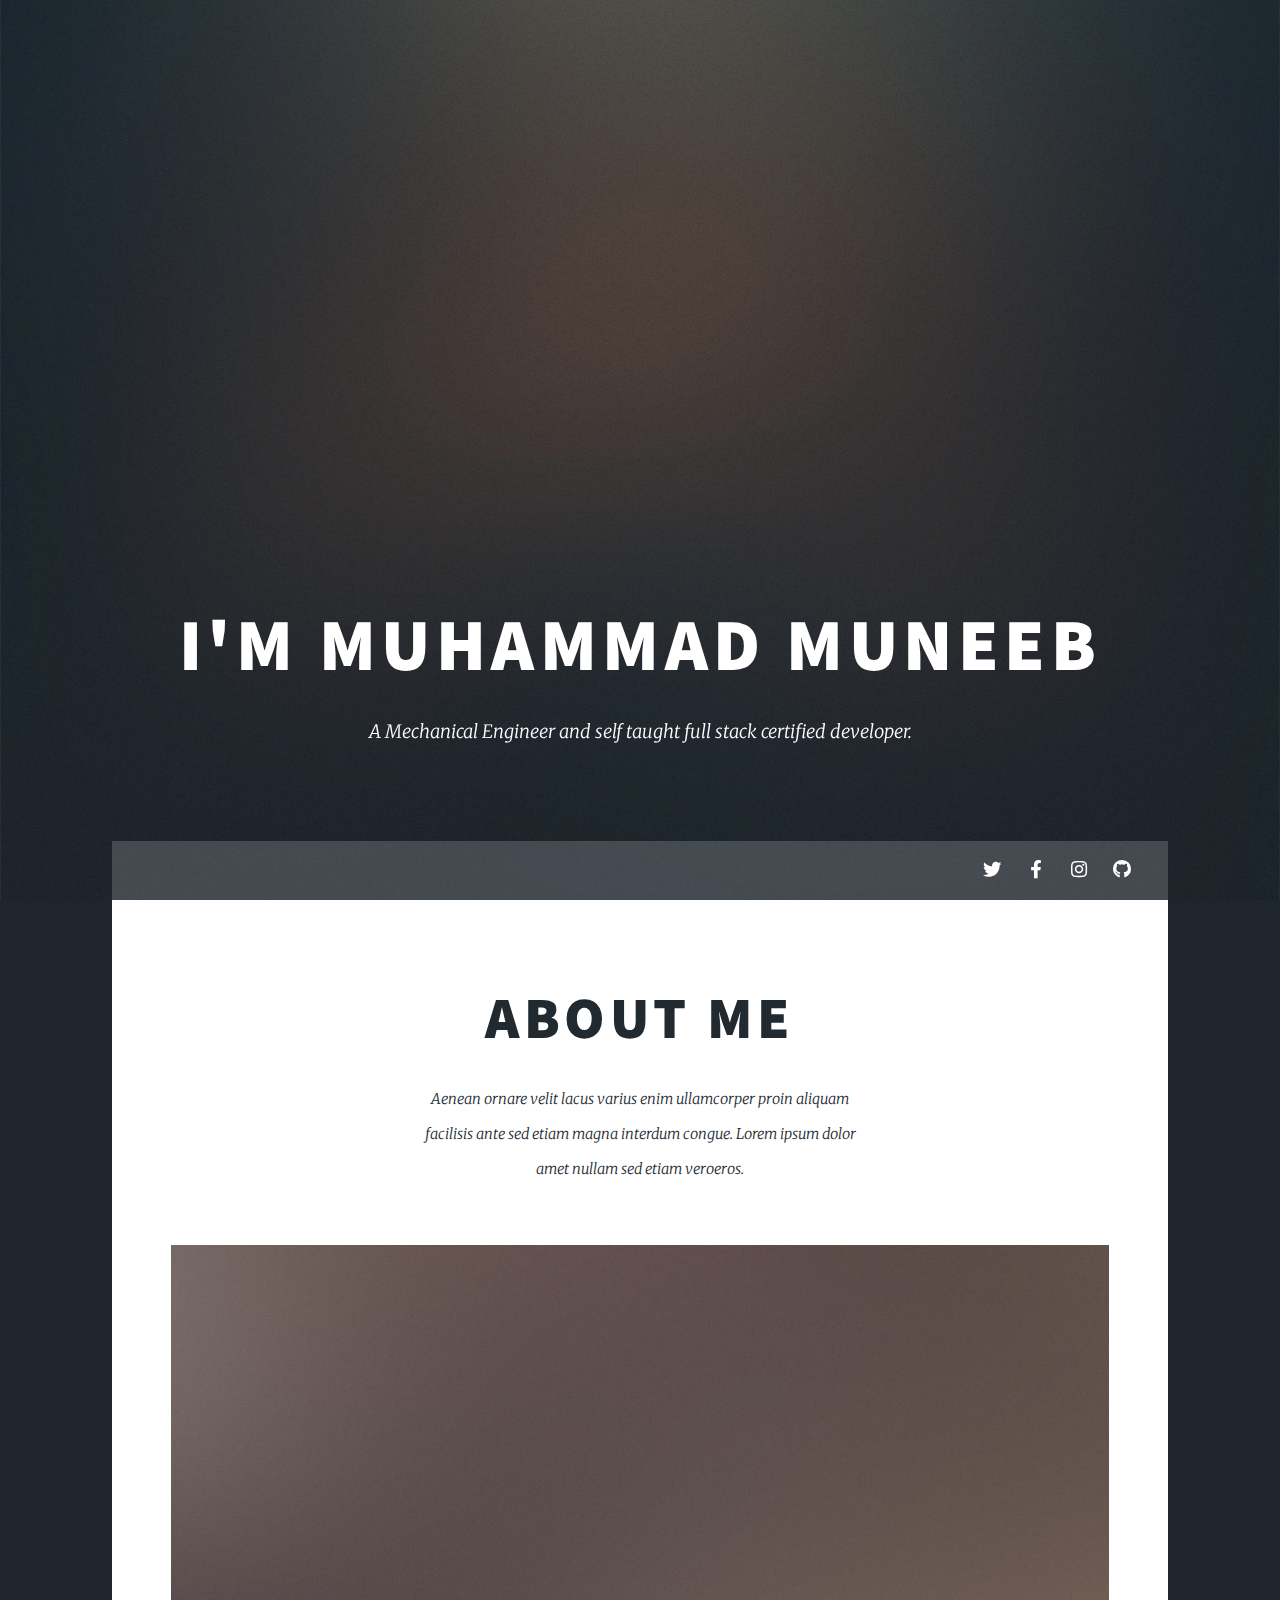
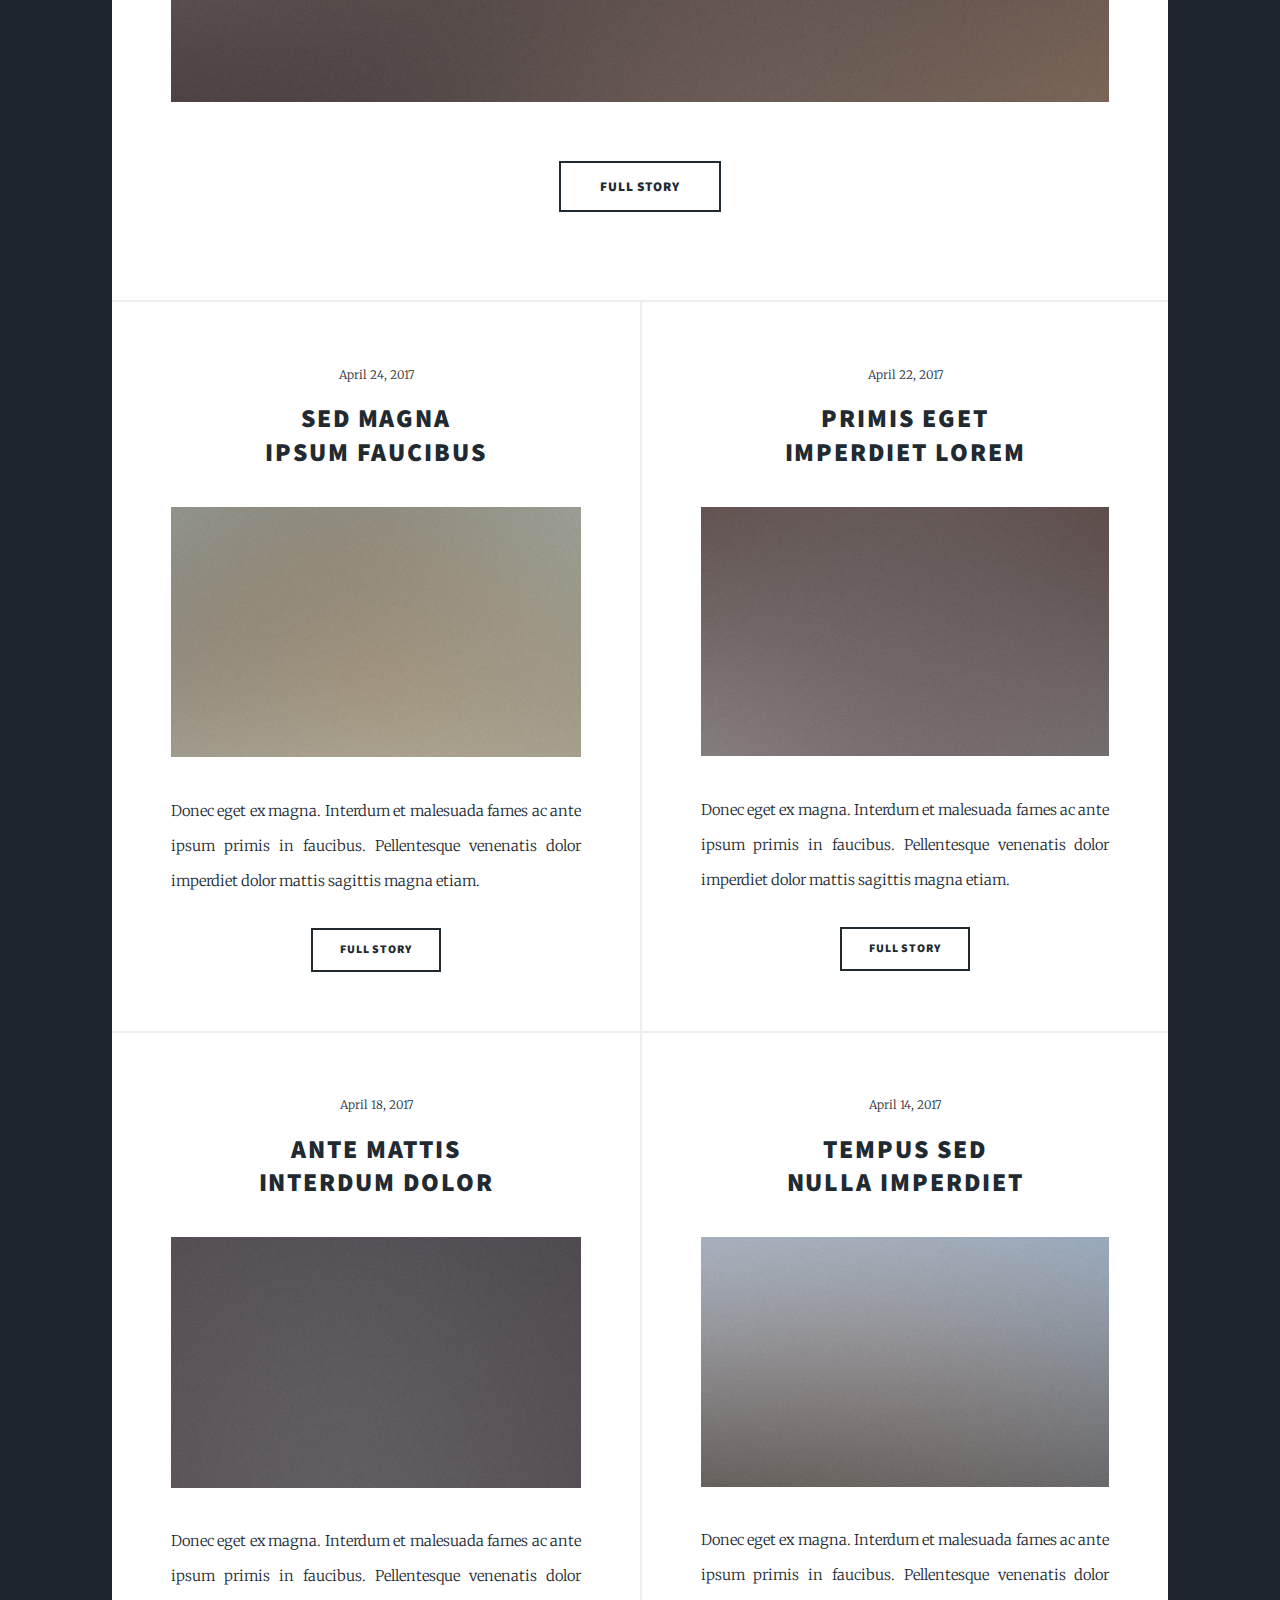
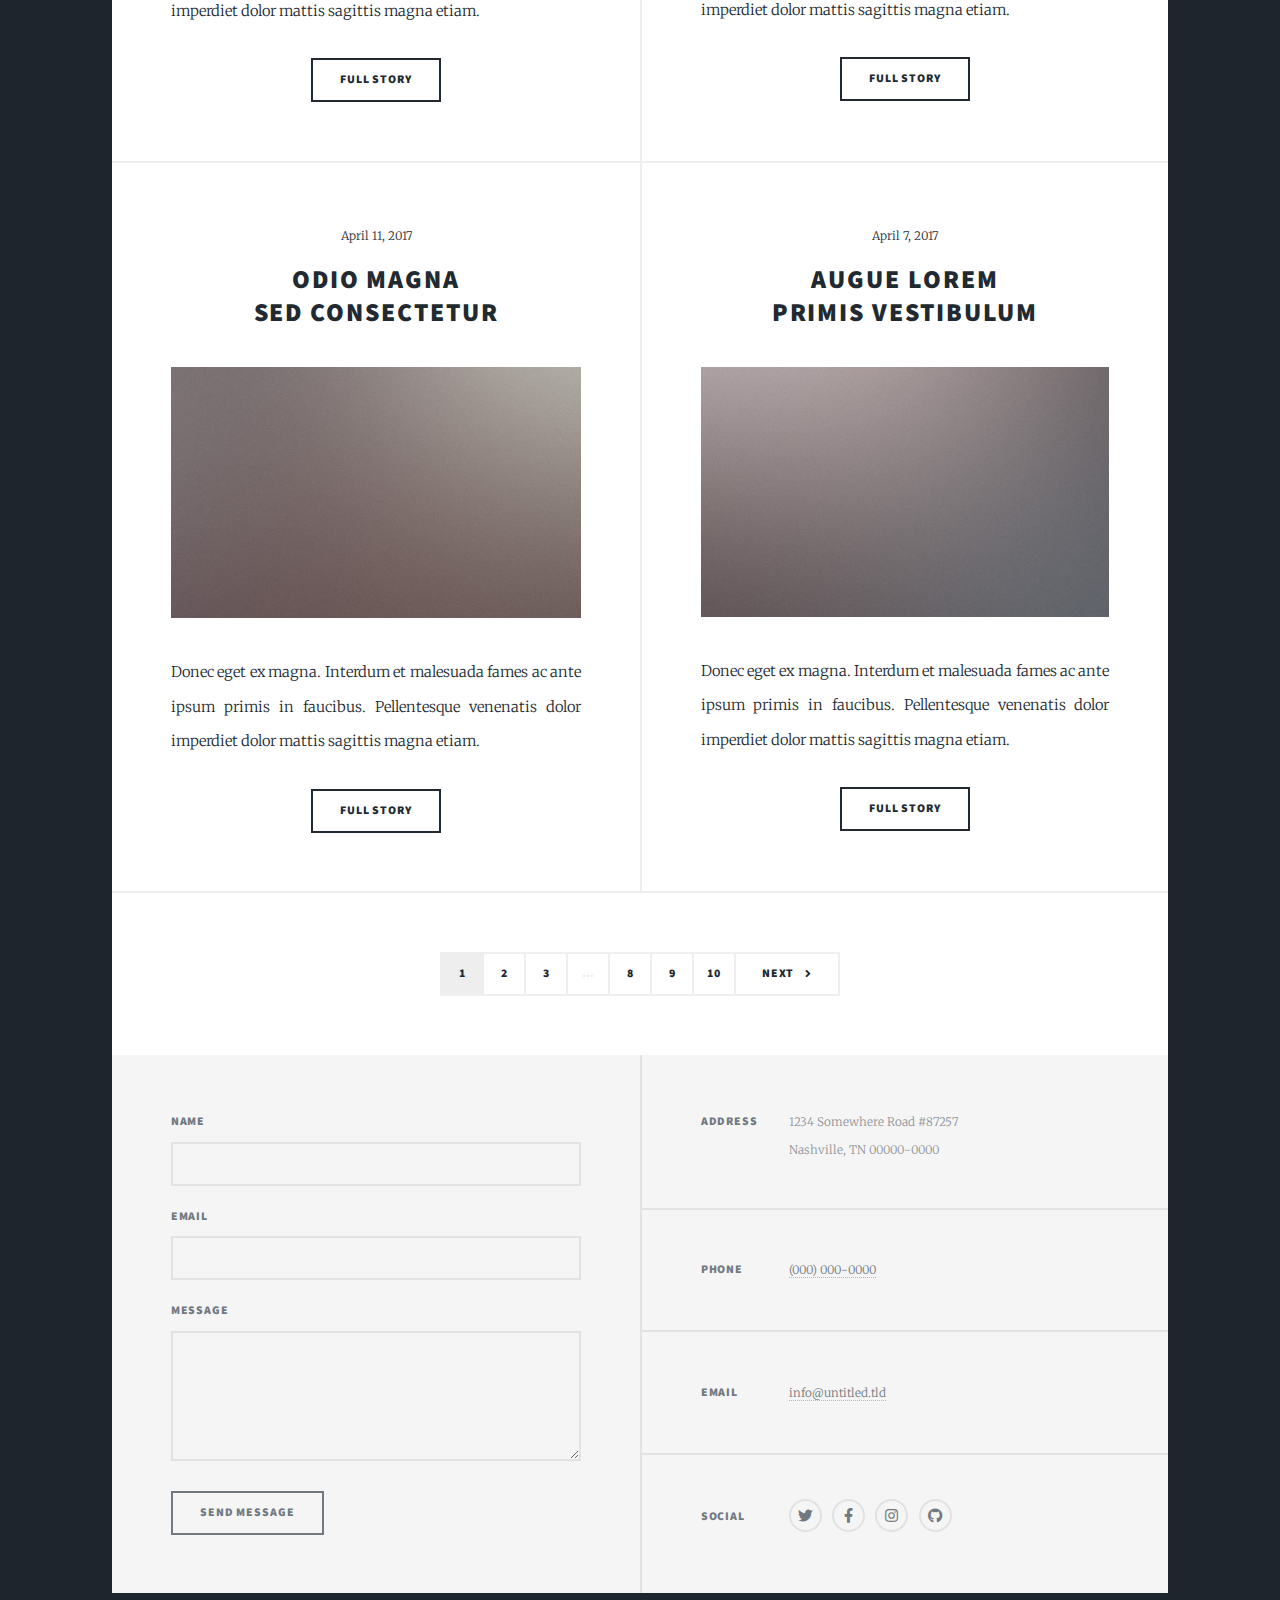
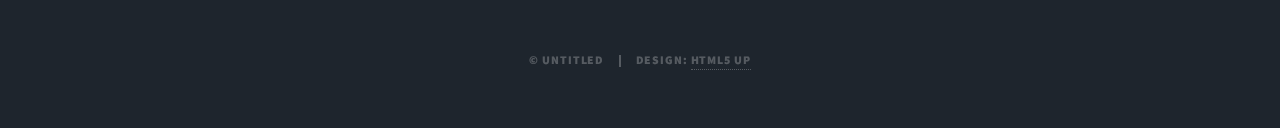
==== commit 813c8864: "initial commit" ====
--- a/index.html
+++ b/index.html
@@ -1,12 +1,8 @@
 <!DOCTYPE HTML>
-<!--
-	Massively by HTML5 UP
-	html5up.net | @ajlkn
-	Free for personal and commercial use under the CCA 3.0 license (html5up.net/license)
--->
+
 <html>
 	<head>
-		<title>Massively by HTML5 UP</title>
+		<title>My Portfolio </title>
 		<meta charset="utf-8" />
 		<meta name="viewport" content="width=device-width, initial-scale=1, user-scalable=no" />
 		<link rel="stylesheet" href="assets/css/main.css" />
@@ -19,32 +15,27 @@
 
 				<!-- Intro -->
 					<div id="intro">
-						<h1>This is<br />
-						Massively</h1>
-						<p>A free, fully responsive HTML5 + CSS3 site template designed by <a href="https://twitter.com/ajlkn">@ajlkn</a> for <a href="https://html5up.net">HTML5 UP</a><br />
-						and released for free under the <a href="https://html5up.net/license">Creative Commons license</a>.</p>
+						<h1>I'm Muhammad Muneeb<br />
+						</h1>
+						<p>A Mechanical Engineer and self taught full stack certified developer.</p>
 						<ul class="actions">
-							<li><a href="#header" class="button icon solid solo fa-arrow-down scrolly">Continue</a></li>
+						
 						</ul>
 					</div>
 
 				<!-- Header -->
-					<header id="header">
-						<a href="index.html" class="logo">Massively</a>
-					</header>
+					
 
 				<!-- Nav -->
 					<nav id="nav">
 						<ul class="links">
-							<li class="active"><a href="index.html">This is Massively</a></li>
-							<li><a href="generic.html">Generic Page</a></li>
-							<li><a href="elements.html">Elements Reference</a></li>
+							<!--<li class="active"><a href="index.html">This is Massively</a></li>-->
 						</ul>
 						<ul class="icons">
 							<li><a href="#" class="icon brands fa-twitter"><span class="label">Twitter</span></a></li>
 							<li><a href="#" class="icon brands fa-facebook-f"><span class="label">Facebook</span></a></li>
 							<li><a href="#" class="icon brands fa-instagram"><span class="label">Instagram</span></a></li>
-							<li><a href="#" class="icon brands fa-github"><span class="label">GitHub</span></a></li>
+							<li><a href="https://github.com/mmuneeeb" class="icon brands fa-github"><span class="label">GitHub</span></a></li>
 						</ul>
 					</nav>
 
@@ -54,9 +45,8 @@
 						<!-- Featured Post -->
 							<article class="post featured">
 								<header class="major">
-									<span class="date">April 25, 2017</span>
-									<h2><a href="#">And this is a<br />
-									massive headline</a></h2>
+									<h2><a href="#">About me<br />
+									</a></h2>
 									<p>Aenean ornare velit lacus varius enim ullamcorper proin aliquam<br />
 									facilisis ante sed etiam magna interdum congue. Lorem ipsum dolor<br />
 									amet nullam sed etiam veroeros.</p>
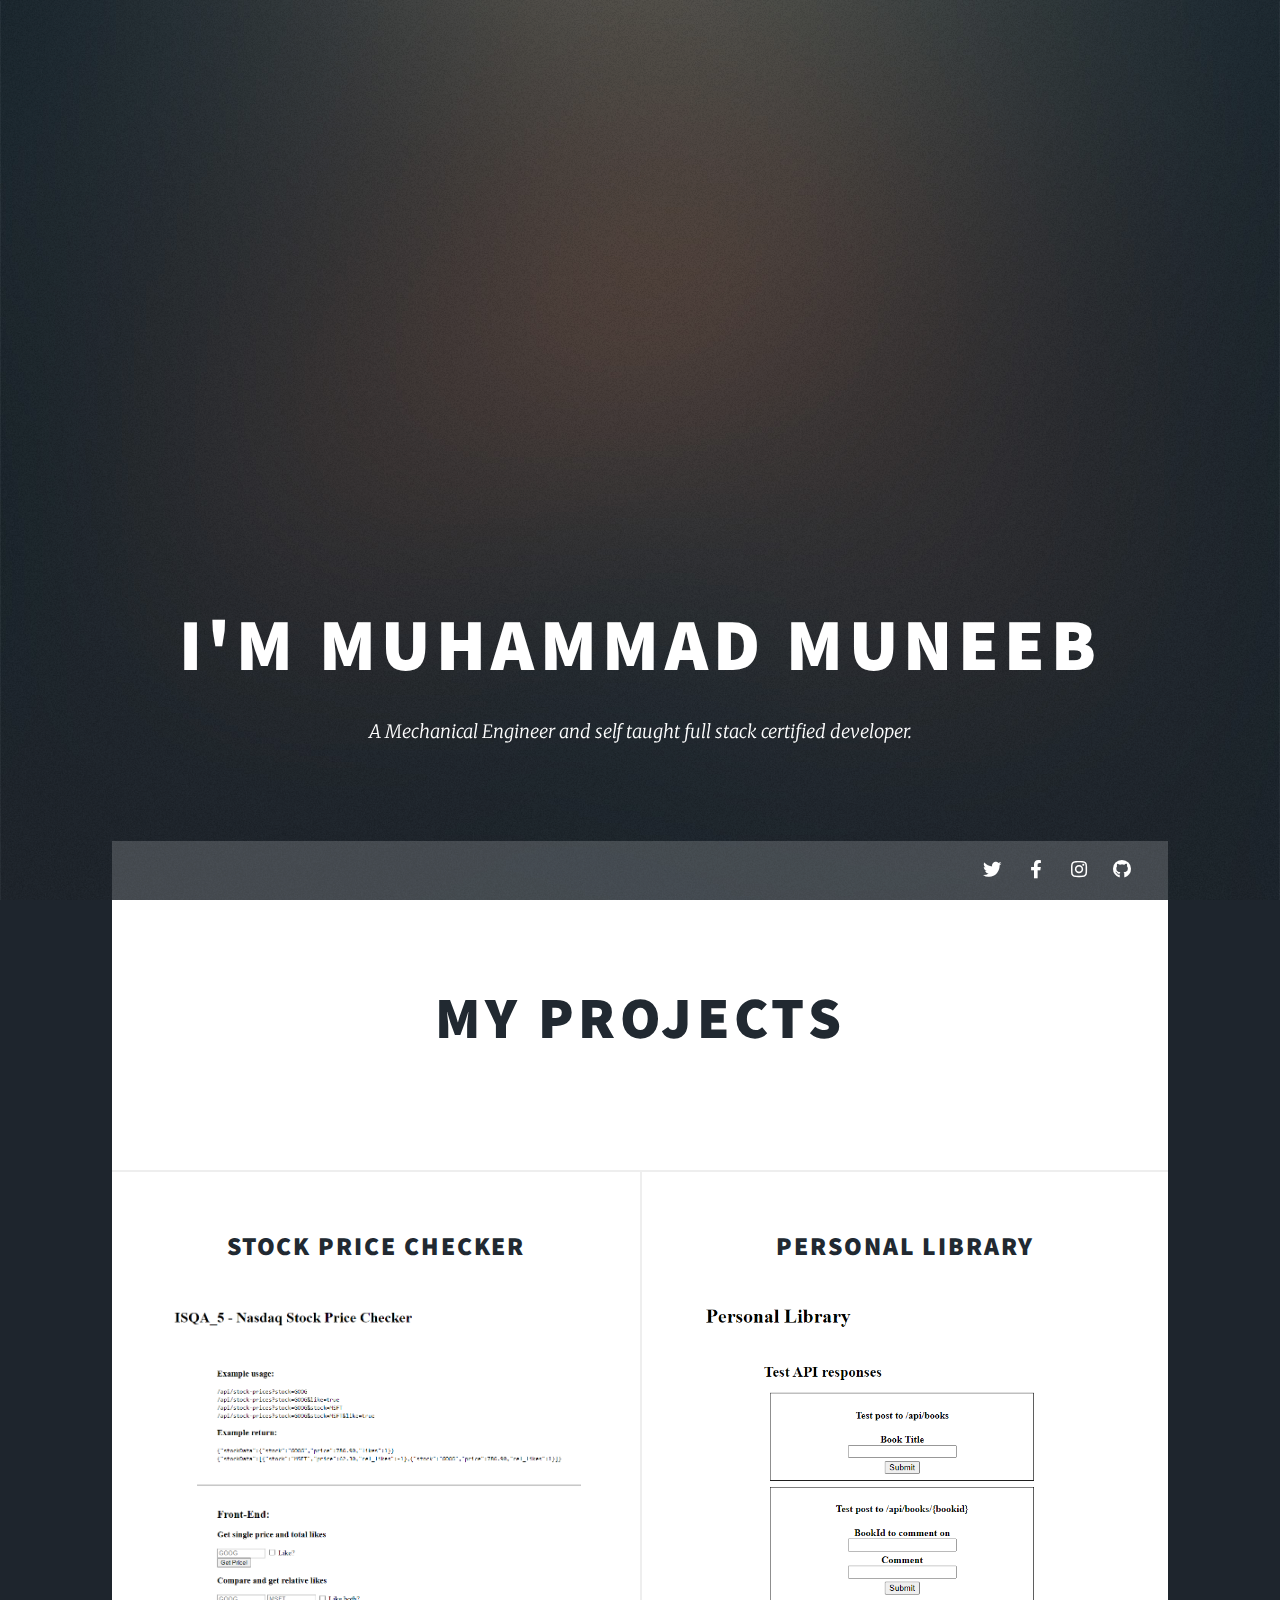
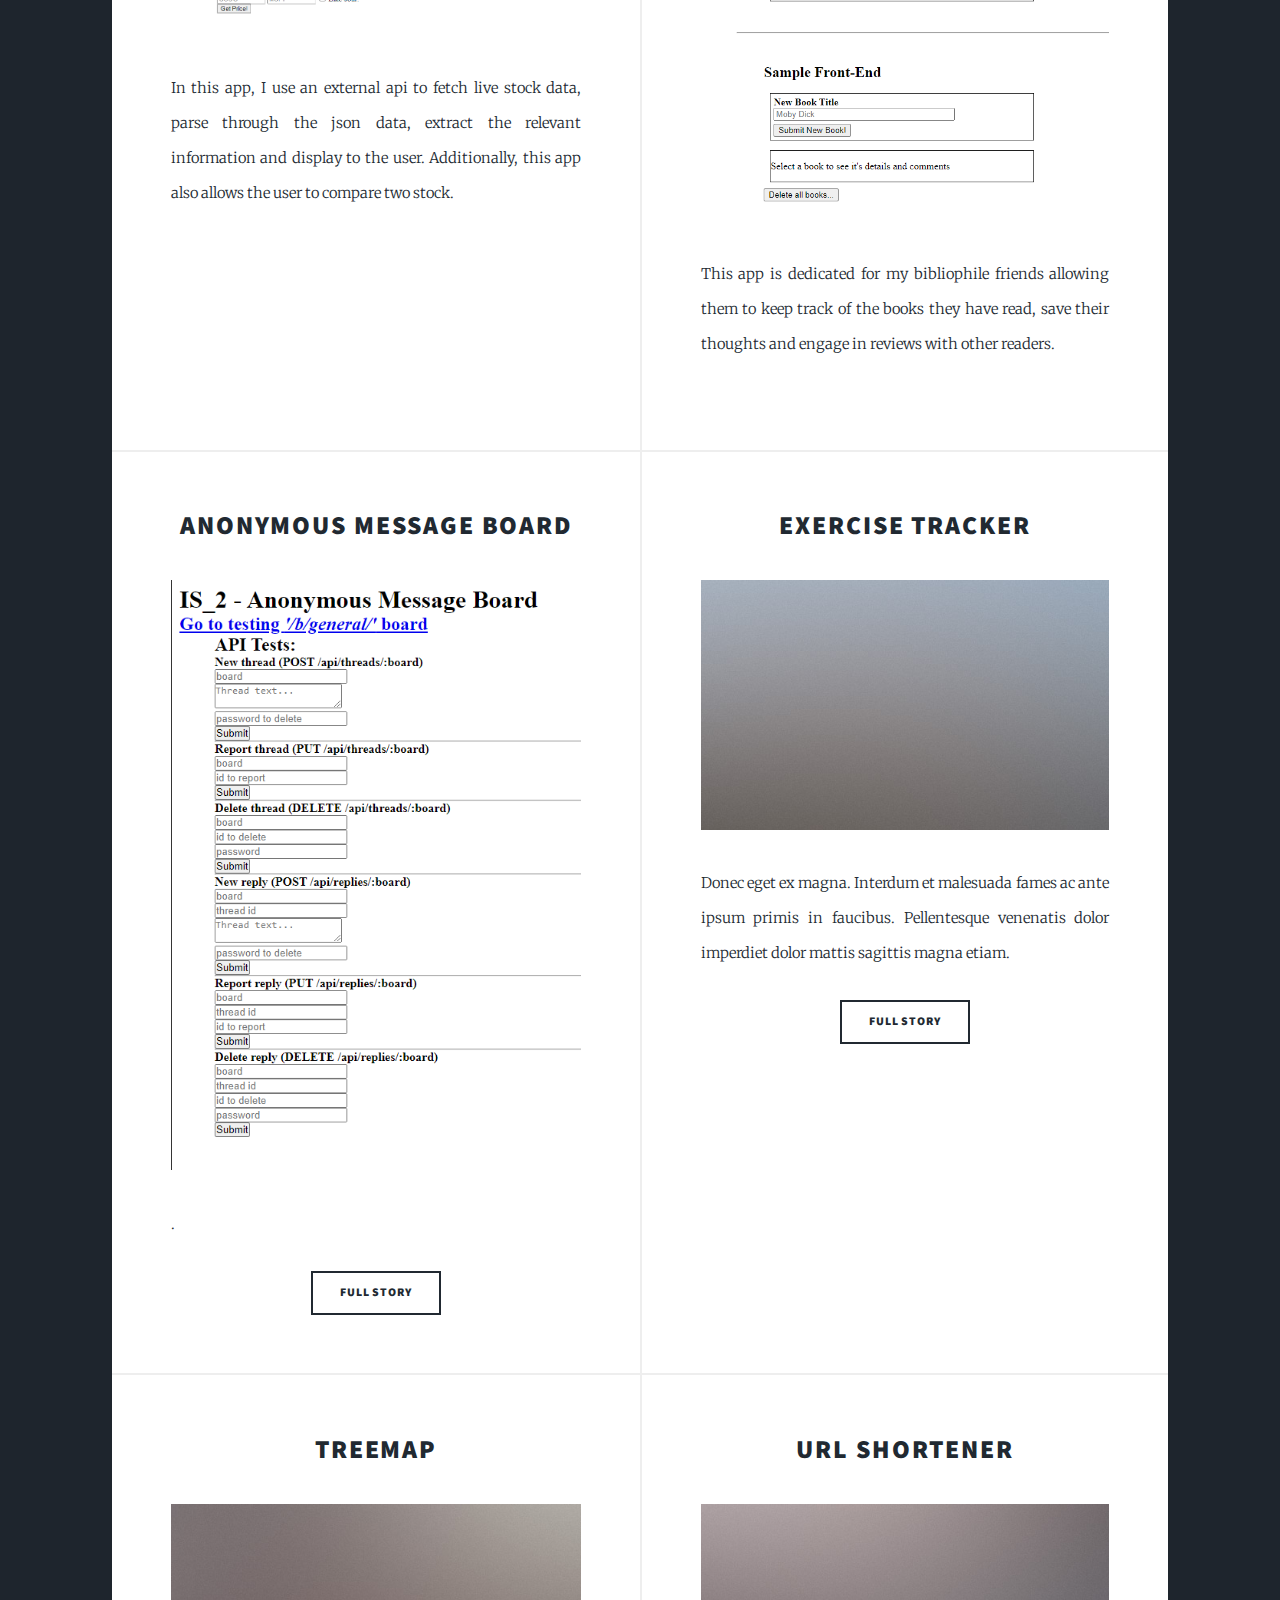
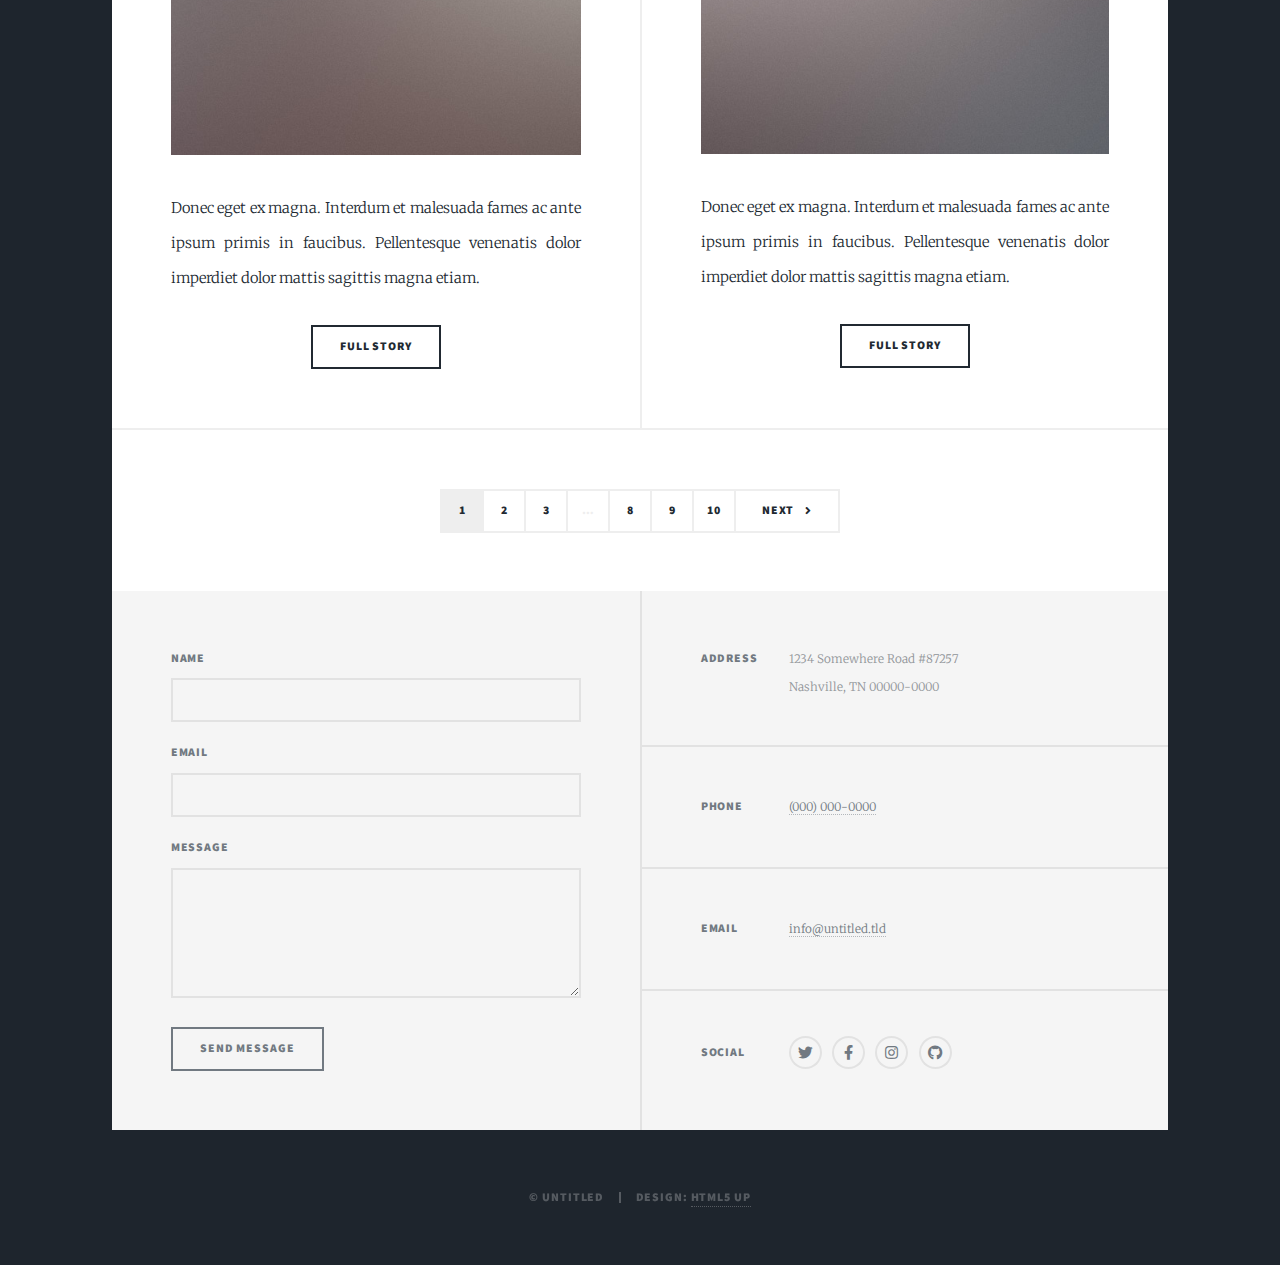
==== commit fff59954: "index.jtml updated" ====
--- a/index.html
+++ b/index.html
@@ -45,61 +45,57 @@
 						<!-- Featured Post -->
 							<article class="post featured">
 								<header class="major">
-									<h2><a href="#">About me<br />
+									<h2><a href="#">My Projects<br />
 									</a></h2>
-									<p>Aenean ornare velit lacus varius enim ullamcorper proin aliquam<br />
+									<!--<p>Aenean ornare velit lacus varius enim ullamcorper proin aliquam<br />
 									facilisis ante sed etiam magna interdum congue. Lorem ipsum dolor<br />
 									amet nullam sed etiam veroeros.</p>
 								</header>
 								<a href="#" class="image main"><img src="images/pic01.jpg" alt="" /></a>
 								<ul class="actions special">
 									<li><a href="#" class="button large">Full Story</a></li>
-								</ul>
+								</ul>-->
 							</article>
 
 						<!-- Posts -->
 							<section class="posts">
 								<article>
 									<header>
-										<span class="date">April 24, 2017</span>
-										<h2><a href="#">Sed magna<br />
-										ipsum faucibus</a></h2>
-									</header>
-									<a href="#" class="image fit"><img src="images/pic02.jpg" alt="" /></a>
-									<p>Donec eget ex magna. Interdum et malesuada fames ac ante ipsum primis in faucibus. Pellentesque venenatis dolor imperdiet dolor mattis sagittis magna etiam.</p>
-									<ul class="actions special">
-										<li><a href="#" class="button">Full Story</a></li>
-									</ul>
-								</article>
-								<article>
-									<header>
-										<span class="date">April 22, 2017</span>
-										<h2><a href="#">Primis eget<br />
-										imperdiet lorem</a></h2>
-									</header>
-									<a href="#" class="image fit"><img src="images/pic03.jpg" alt="" /></a>
-									<p>Donec eget ex magna. Interdum et malesuada fames ac ante ipsum primis in faucibus. Pellentesque venenatis dolor imperdiet dolor mattis sagittis magna etiam.</p>
-									<ul class="actions special">
-										<li><a href="#" class="button">Full Story</a></li>
-									</ul>
-								</article>
-								<article>
-									<header>
-										<span class="date">April 18, 2017</span>
-										<h2><a href="#">Ante mattis<br />
-										interdum dolor</a></h2>
-									</header>
-									<a href="#" class="image fit"><img src="images/pic04.jpg" alt="" /></a>
-									<p>Donec eget ex magna. Interdum et malesuada fames ac ante ipsum primis in faucibus. Pellentesque venenatis dolor imperdiet dolor mattis sagittis magna etiam.</p>
-									<ul class="actions special">
-										<li><a href="#" class="button">Full Story</a></li>
-									</ul>
-								</article>
-								<article>
-									<header>
-										<span class="date">April 14, 2017</span>
-										<h2><a href="#">Tempus sed<br />
-										nulla imperdiet</a></h2>
+										<h2><a href="https://replit.com/@Mmuneeb/stock-price-checker" target="_blank">Stock Price Checker<br />
+										</a></h2>
+									</header>
+									<a href="https://replit.com/@Mmuneeb/stock-price-checker" target="_blank" class="image fit"><img src="images/stock-price-checker.PNG" alt="" /></a>
+									<p>In this app, I use an external api to fetch live stock data, parse through the json data, extract the relevant information and display to the user. Additionally, this app also allows the user to compare two stock.</p>
+									<ul class="actions special">
+										<!--<li><a href="#" class="button">Full Story</a></li>-->
+									</ul>
+								</article>
+								<article>
+									<header>
+										<h2><a href="https://replit.com/@Mmuneeb/personal-library" target="_blank">Personal Library<br />
+										</a></h2>
+									</header>
+									<a href="https://replit.com/@Mmuneeb/personal-library" target="_blank" class="image fit"><img src="images/personal-library.PNG" alt="" /></a>
+									<p>This app is dedicated for my bibliophile friends allowing them to keep track of the books they have read, save their thoughts and engage in reviews with other readers.</p>
+									<ul class="actions special">
+										<!--<li><a href="#" class="button">Full Story</a></li>-->
+									</ul>
+								</article>
+								<article>
+									<header>
+										<h2><a href="https://replit.com/@Mmuneeb/annonymous-message-board" target="_blank">Anonymous Message Board<br />
+										</a></h2>
+									</header>
+									<a href="https://replit.com/@Mmuneeb/annonymous-message-board" target="_blank" class="image fit"><img src="images/message-board.PNG" alt="" /></a>
+									<p>.</p>
+									<ul class="actions special">
+										<li><a href="#" class="button">Full Story</a></li>
+									</ul>
+								</article>
+								<article>
+									<header>
+										<h2><a href="#">Exercise Tracker<br />
+										</a></h2>
 									</header>
 									<a href="#" class="image fit"><img src="images/pic05.jpg" alt="" /></a>
 									<p>Donec eget ex magna. Interdum et malesuada fames ac ante ipsum primis in faucibus. Pellentesque venenatis dolor imperdiet dolor mattis sagittis magna etiam.</p>
@@ -109,9 +105,8 @@
 								</article>
 								<article>
 									<header>
-										<span class="date">April 11, 2017</span>
-										<h2><a href="#">Odio magna<br />
-										sed consectetur</a></h2>
+										<h2>Treemap<a href="#"><br />
+										</a></h2>
 									</header>
 									<a href="#" class="image fit"><img src="images/pic06.jpg" alt="" /></a>
 									<p>Donec eget ex magna. Interdum et malesuada fames ac ante ipsum primis in faucibus. Pellentesque venenatis dolor imperdiet dolor mattis sagittis magna etiam.</p>
@@ -121,9 +116,8 @@
 								</article>
 								<article>
 									<header>
-										<span class="date">April 7, 2017</span>
-										<h2><a href="#">Augue lorem<br />
-										primis vestibulum</a></h2>
+										<h2><a href="#">URL Shortener<br />
+										</a></h2>
 									</header>
 									<a href="#" class="image fit"><img src="images/pic07.jpg" alt="" /></a>
 									<p>Donec eget ex magna. Interdum et malesuada fames ac ante ipsum primis in faucibus. Pellentesque venenatis dolor imperdiet dolor mattis sagittis magna etiam.</p>
--- a/assets/css/main.css
+++ b/assets/css/main.css
@@ -1,10 +1,10 @@
 @import url(fontawesome-all.min.css);
 @import url("https://fonts.googleapis.com/css?family=Merriweather:300,700,300italic,700italic|Source+Sans+Pro:900");
 
-/*
-	Massively by HTML5 UP
-	html5up.net | @ajlkn
-	Free for personal and commercial use under the CCA 3.0 license (html5up.net/license)
+/*
+	Massively by HTML5 UP
+	html5up.net | @ajlkn
+	Free for personal and commercial use under the CCA 3.0 license (html5up.net/license)
 */
 
 html, body, div, span, applet, object,
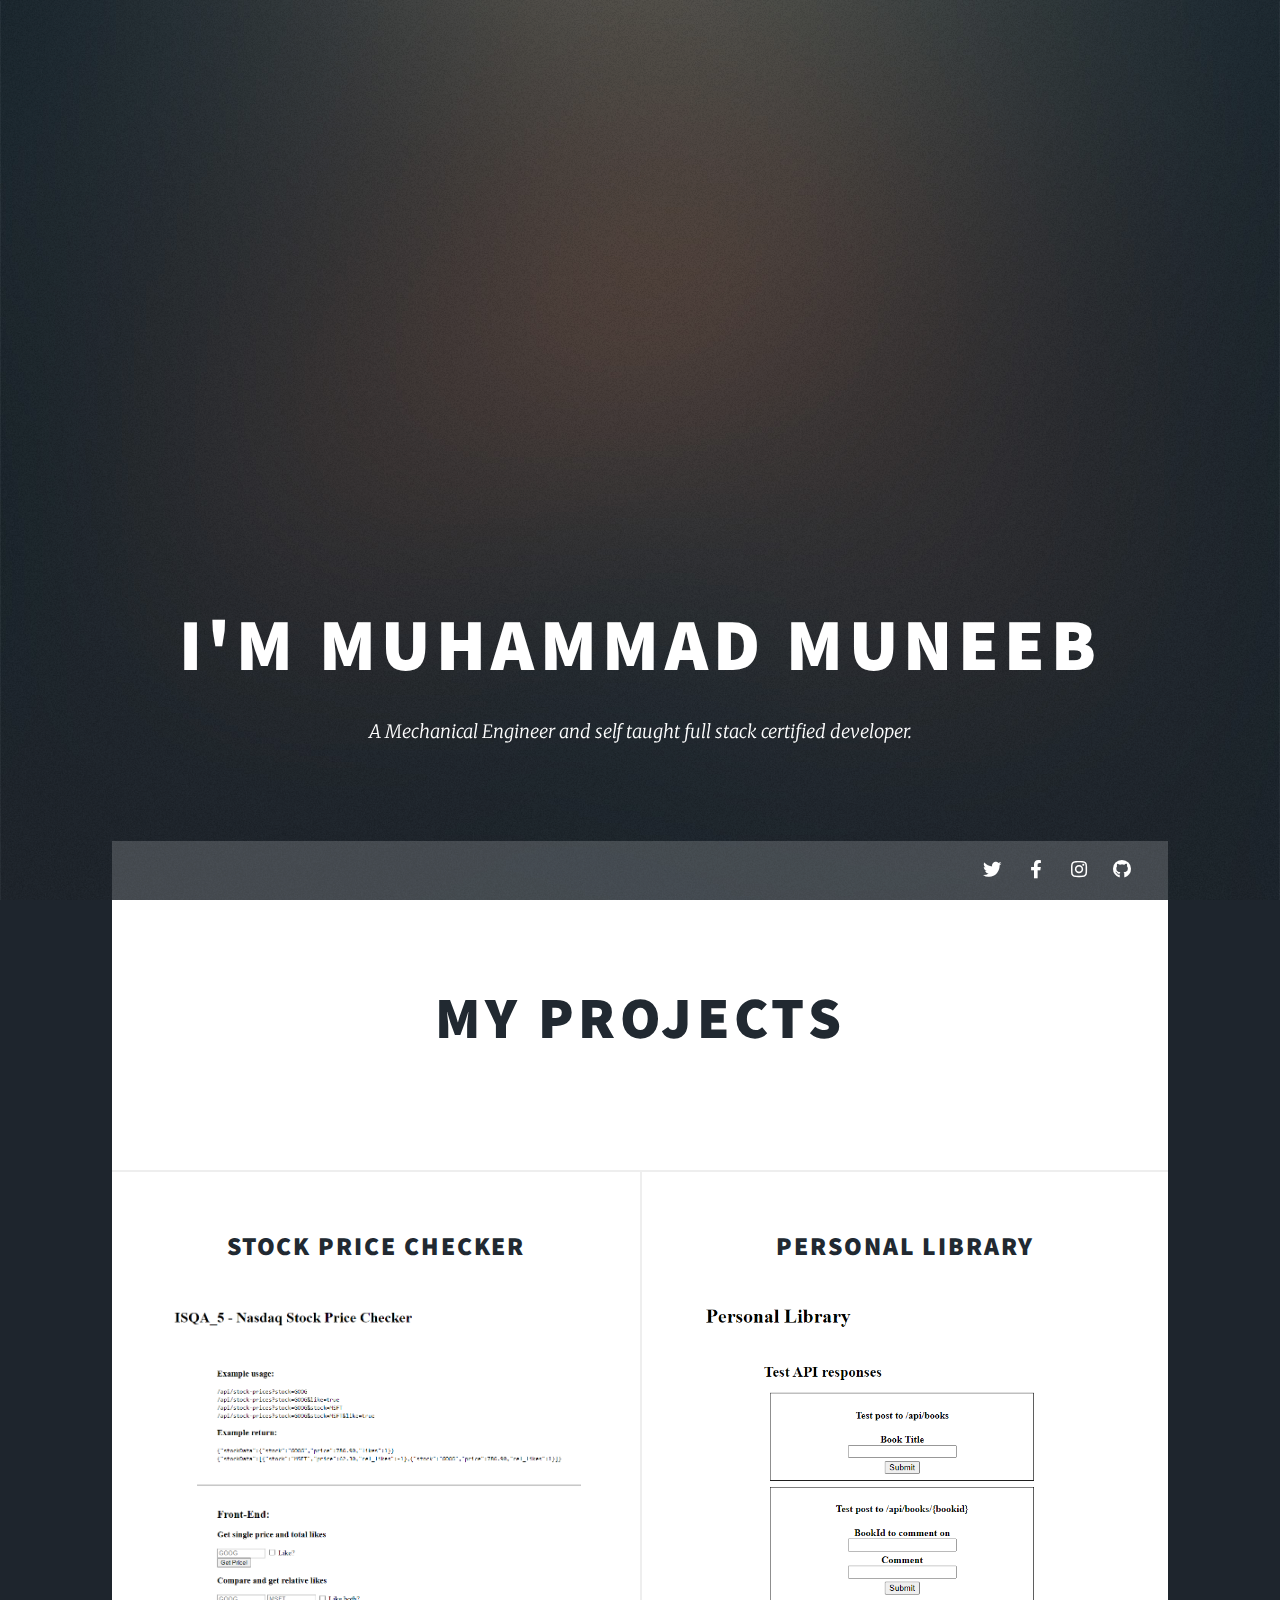
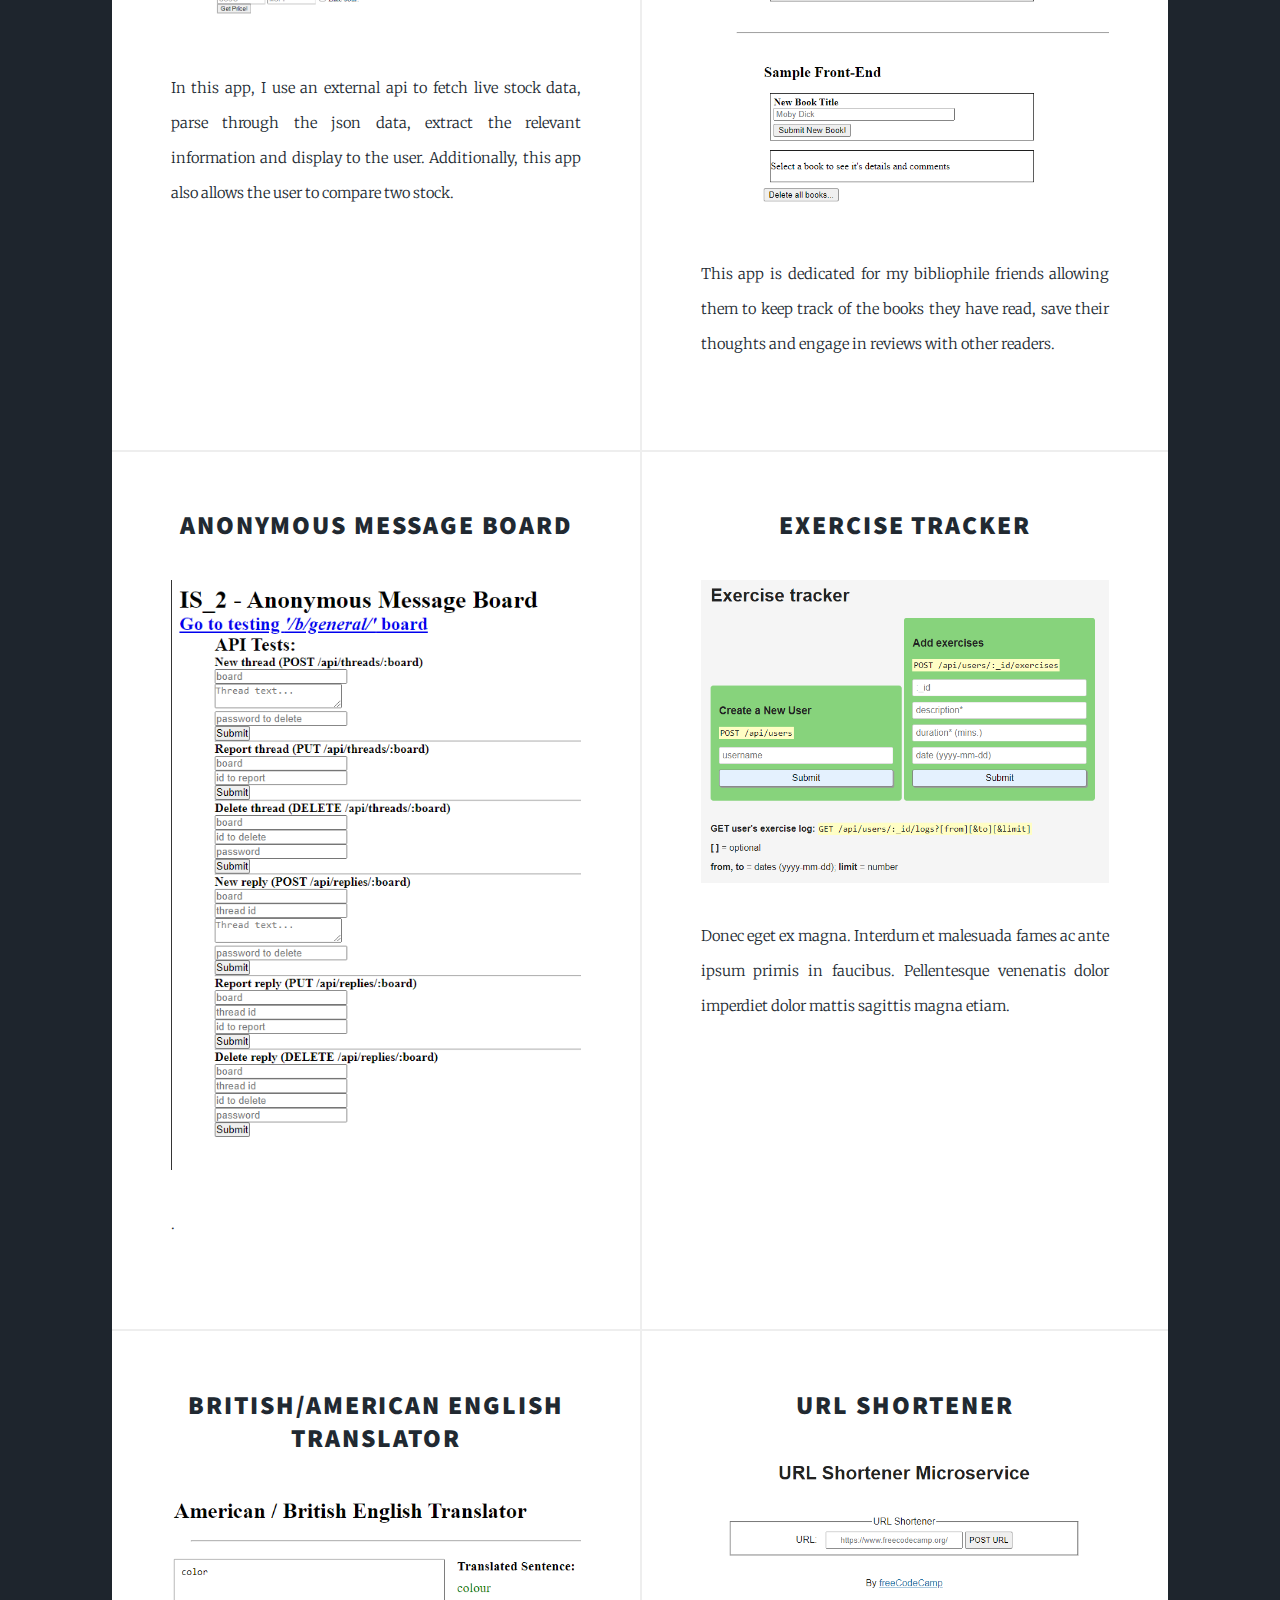
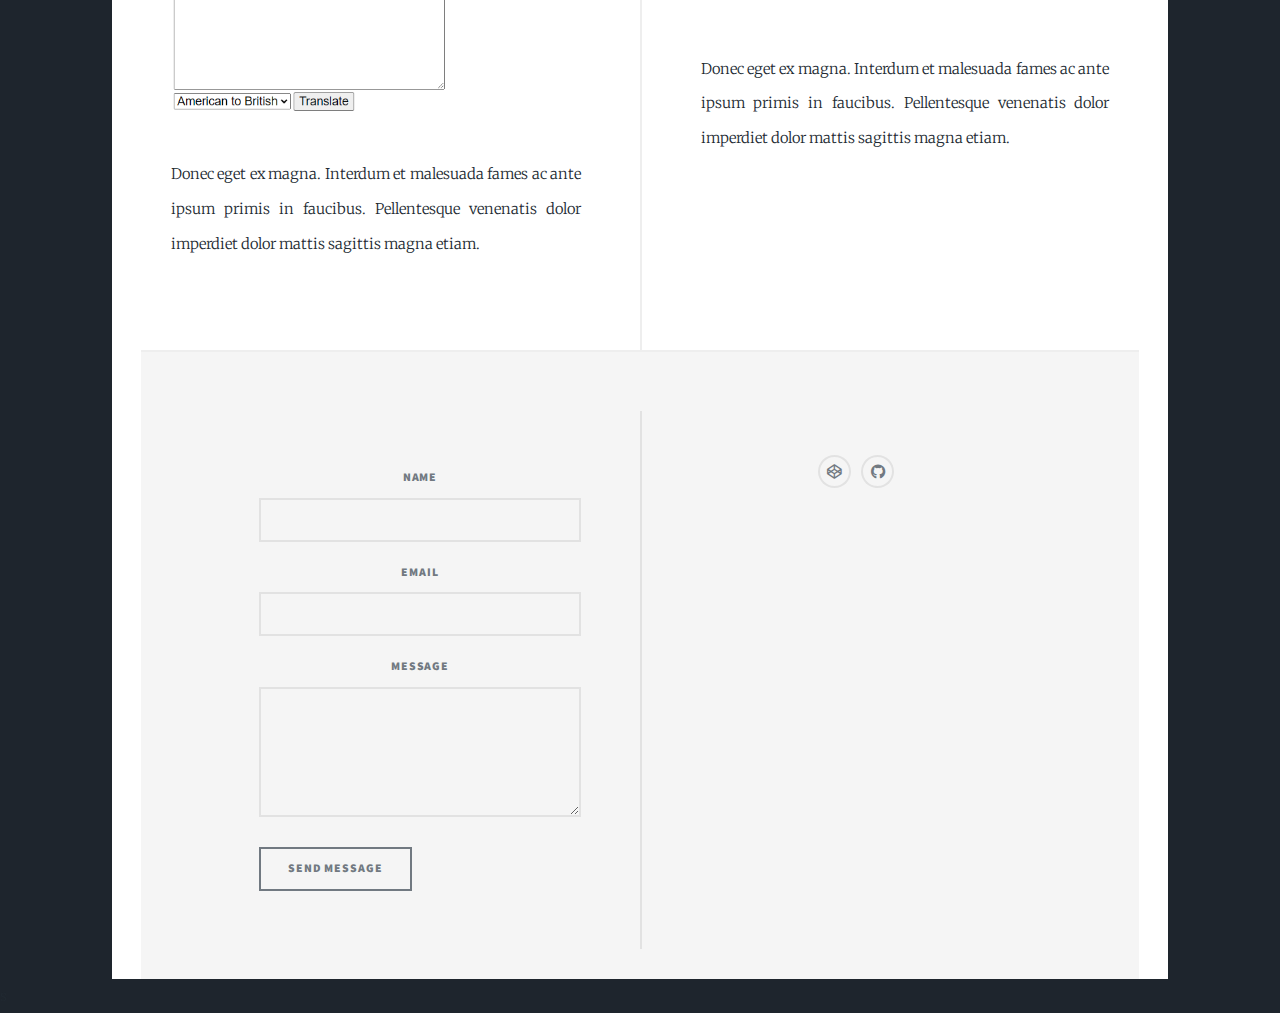
==== commit 68911b1d: "linked up form to email" ====
--- a/index.html
+++ b/index.html
@@ -89,48 +89,48 @@
 									<a href="https://replit.com/@Mmuneeb/annonymous-message-board" target="_blank" class="image fit"><img src="images/message-board.PNG" alt="" /></a>
 									<p>.</p>
 									<ul class="actions special">
-										<li><a href="#" class="button">Full Story</a></li>
-									</ul>
-								</article>
-								<article>
-									<header>
-										<h2><a href="#">Exercise Tracker<br />
-										</a></h2>
-									</header>
-									<a href="#" class="image fit"><img src="images/pic05.jpg" alt="" /></a>
+										<!--<li><a href="#" class="button">Full Story</a></li>-->
+									</ul>
+								</article>
+								<article>
+									<header>
+										<h2><a href="https://replit.com/@Mmuneeb/exercise-tracker" target="_blank">Exercise Tracker<br />
+										</a></h2>
+									</header>
+									<a href="https://replit.com/@Mmuneeb/exercise-tracker" target="_blank" class="image fit"><img src="images/exercise-tracker.PNG" alt="" /></a>
 									<p>Donec eget ex magna. Interdum et malesuada fames ac ante ipsum primis in faucibus. Pellentesque venenatis dolor imperdiet dolor mattis sagittis magna etiam.</p>
 									<ul class="actions special">
-										<li><a href="#" class="button">Full Story</a></li>
-									</ul>
-								</article>
-								<article>
-									<header>
-										<h2>Treemap<a href="#"><br />
-										</a></h2>
-									</header>
-									<a href="#" class="image fit"><img src="images/pic06.jpg" alt="" /></a>
+										<!--<li><a href="#" class="button">Full Story</a></li>-->
+									</ul>
+								</article>
+								<article>
+									<header>
+										<h2><a href="https://replit.com/@Mmuneeb/american-british-english-translator" target="_blank">British/American English Translator<br />
+										</a></h2>
+									</header>
+									<a href="https://replit.com/@Mmuneeb/american-british-english-translator" target="_blank" class="image fit"><img src="images/british-american-english-translator.PNG" alt="" /></a>
 									<p>Donec eget ex magna. Interdum et malesuada fames ac ante ipsum primis in faucibus. Pellentesque venenatis dolor imperdiet dolor mattis sagittis magna etiam.</p>
 									<ul class="actions special">
-										<li><a href="#" class="button">Full Story</a></li>
-									</ul>
-								</article>
-								<article>
-									<header>
-										<h2><a href="#">URL Shortener<br />
-										</a></h2>
-									</header>
-									<a href="#" class="image fit"><img src="images/pic07.jpg" alt="" /></a>
+										<!--<li><a href="#" class="button">Full Story</a></li>-->
+									</ul>
+								</article>
+								<article>
+									<header>
+										<h2><a href="https://replit.com/@Mmuneeb/urlshortener" target="_blank">URL Shortener<br />
+										</a></h2>
+									</header>
+									<a href="https://replit.com/@Mmuneeb/urlshortener" target="_blank" class="image fit"><img src="images/url-shortener.PNG" alt="" /></a>
 									<p>Donec eget ex magna. Interdum et malesuada fames ac ante ipsum primis in faucibus. Pellentesque venenatis dolor imperdiet dolor mattis sagittis magna etiam.</p>
 									<ul class="actions special">
-										<li><a href="#" class="button">Full Story</a></li>
-									</ul>
-								</article>
-							</section>
-
-						<!-- Footer -->
+										<!--<li><a href="#" class="button">Full Story</a></li>-->
+									</ul>
+								</article>
+							</section>
+
+						<!-- Footer
 							<footer>
 								<div class="pagination">
-									<!--<a href="#" class="previous">Prev</a>-->
+									<a href="#" class="previous">Prev</a>
 									<a href="#" class="page active">1</a>
 									<a href="#" class="page">2</a>
 									<a href="#" class="page">3</a>
@@ -144,10 +144,11 @@
 
 					</div>
 
-				<!-- Footer -->
+				 		Footer -->
 					<footer id="footer">
 						<section>
-							<form method="post" action="#">
+							<form method="post" action="https://formsubmit.co/muneebsaleem3@gmail.com">
+								<input type="hidden" name="_captcha" value="false">
 								<div class="fields">
 									<div class="field">
 										<label for="name">Name</label>
@@ -168,7 +169,7 @@
 							</form>
 						</section>
 						<section class="split contact">
-							<section class="alt">
+							<!--<section class="alt">
 								<h3>Address</h3>
 								<p>1234 Somewhere Road #87257<br />
 								Nashville, TN 00000-0000</p>
@@ -180,25 +181,24 @@
 							<section>
 								<h3>Email</h3>
 								<p><a href="#">info@untitled.tld</a></p>
-							</section>
+							</section>-->
 							<section>
-								<h3>Social</h3>
+								<!--<h3>Social</h3>-->
 								<ul class="icons alt">
-									<li><a href="#" class="icon brands alt fa-twitter"><span class="label">Twitter</span></a></li>
-									<li><a href="#" class="icon brands alt fa-facebook-f"><span class="label">Facebook</span></a></li>
-									<li><a href="#" class="icon brands alt fa-instagram"><span class="label">Instagram</span></a></li>
-									<li><a href="#" class="icon brands alt fa-github"><span class="label">GitHub</span></a></li>
+									<li><a href="https://codepen.io/mmuneeeb/pens/showcase" target="_blank" class="icon brands alt fa-codepen"><span class="label">Codepen</span></a></li>
+									<li><a href="https://github.com/mmuneeeb?tab=repositories" target="_blank" class="icon brands alt fa-github"><span class="label">GitHub</span></a></li>
+									<li><a href="https://replit.com/@Mmuneeb" target="_blank" class="icon brands alt fa-replit"><span class="label">Replit</span></a></li>
 								</ul>
 							</section>
 						</section>
 					</footer>
 
-				<!-- Copyright -->
+				<!-- Copyright
 					<div id="copyright">
 						<ul><li>&copy; Untitled</li><li>Design: <a href="https://html5up.net">HTML5 UP</a></li></ul>
-					</div>
-
-			</div>
+					</div>-->
+
+			</div>s
 
 		<!-- Scripts -->
 			<script src="assets/js/jquery.min.js"></script>
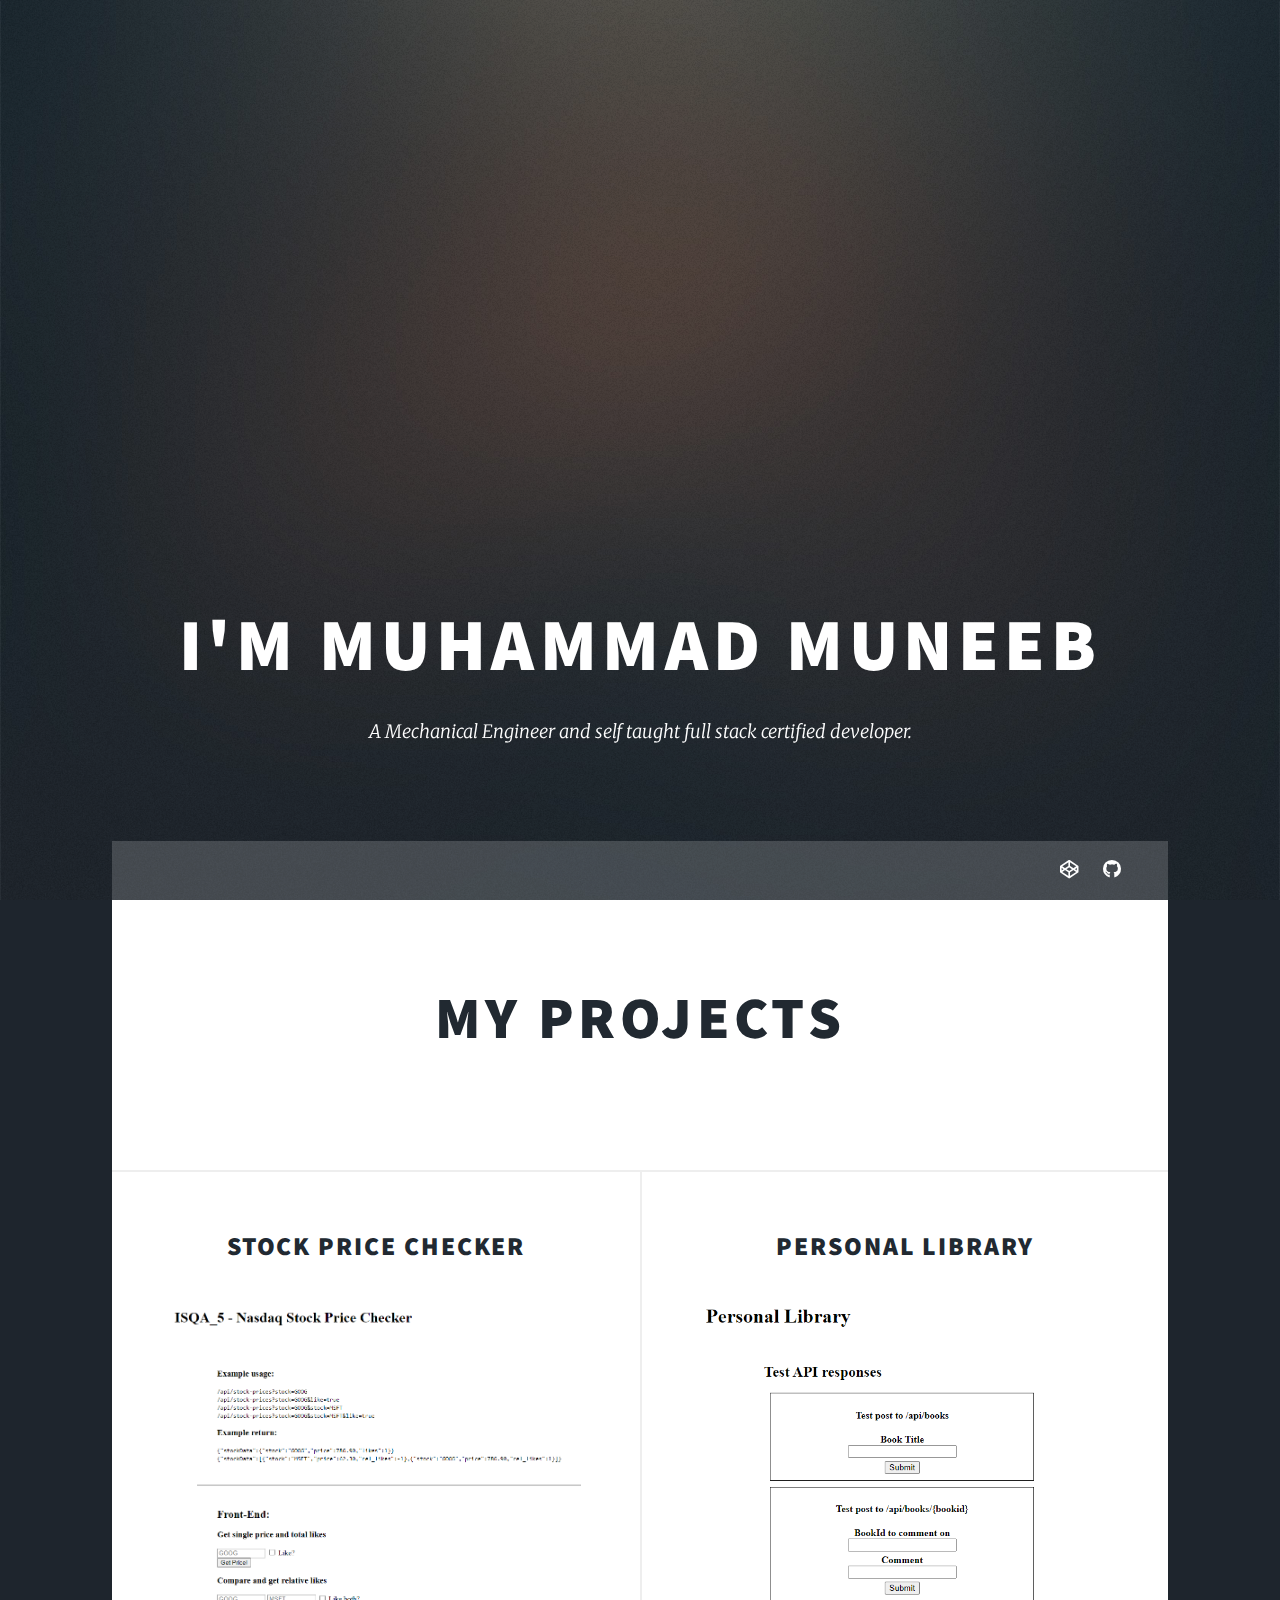
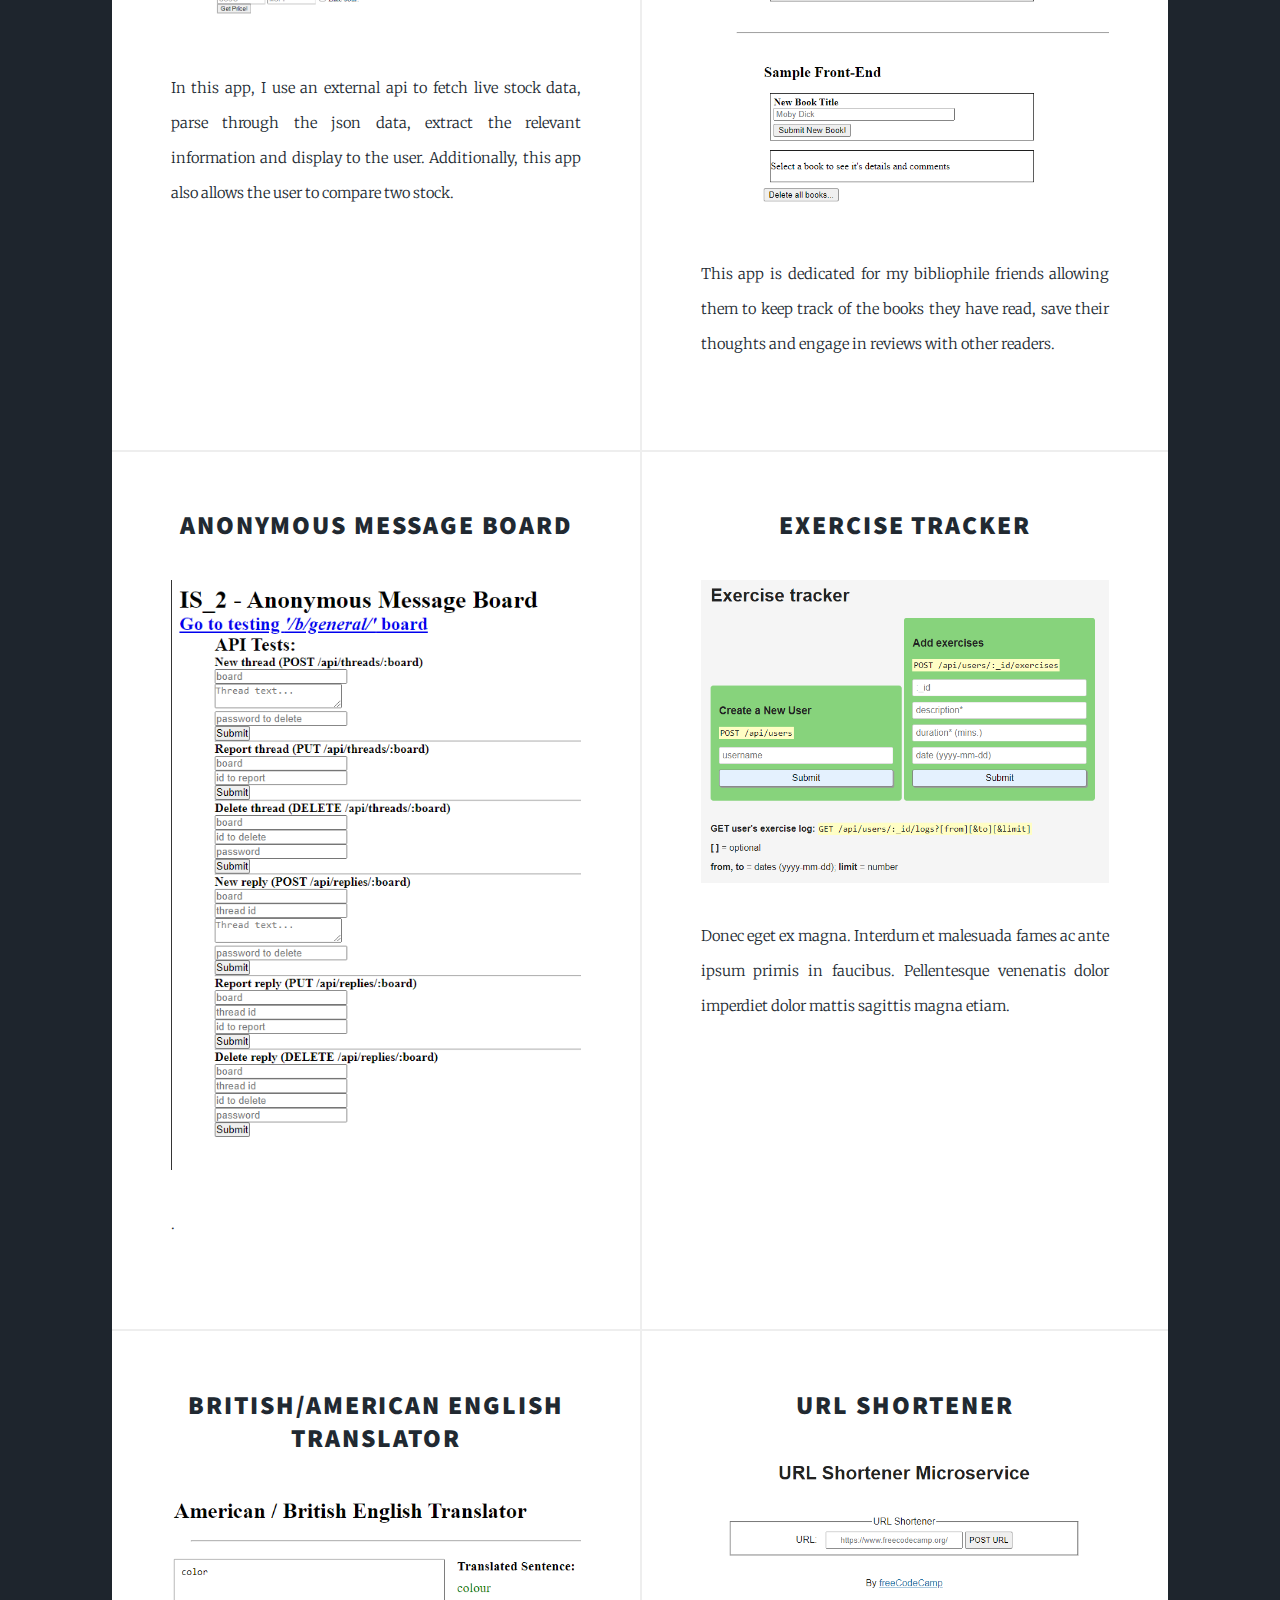
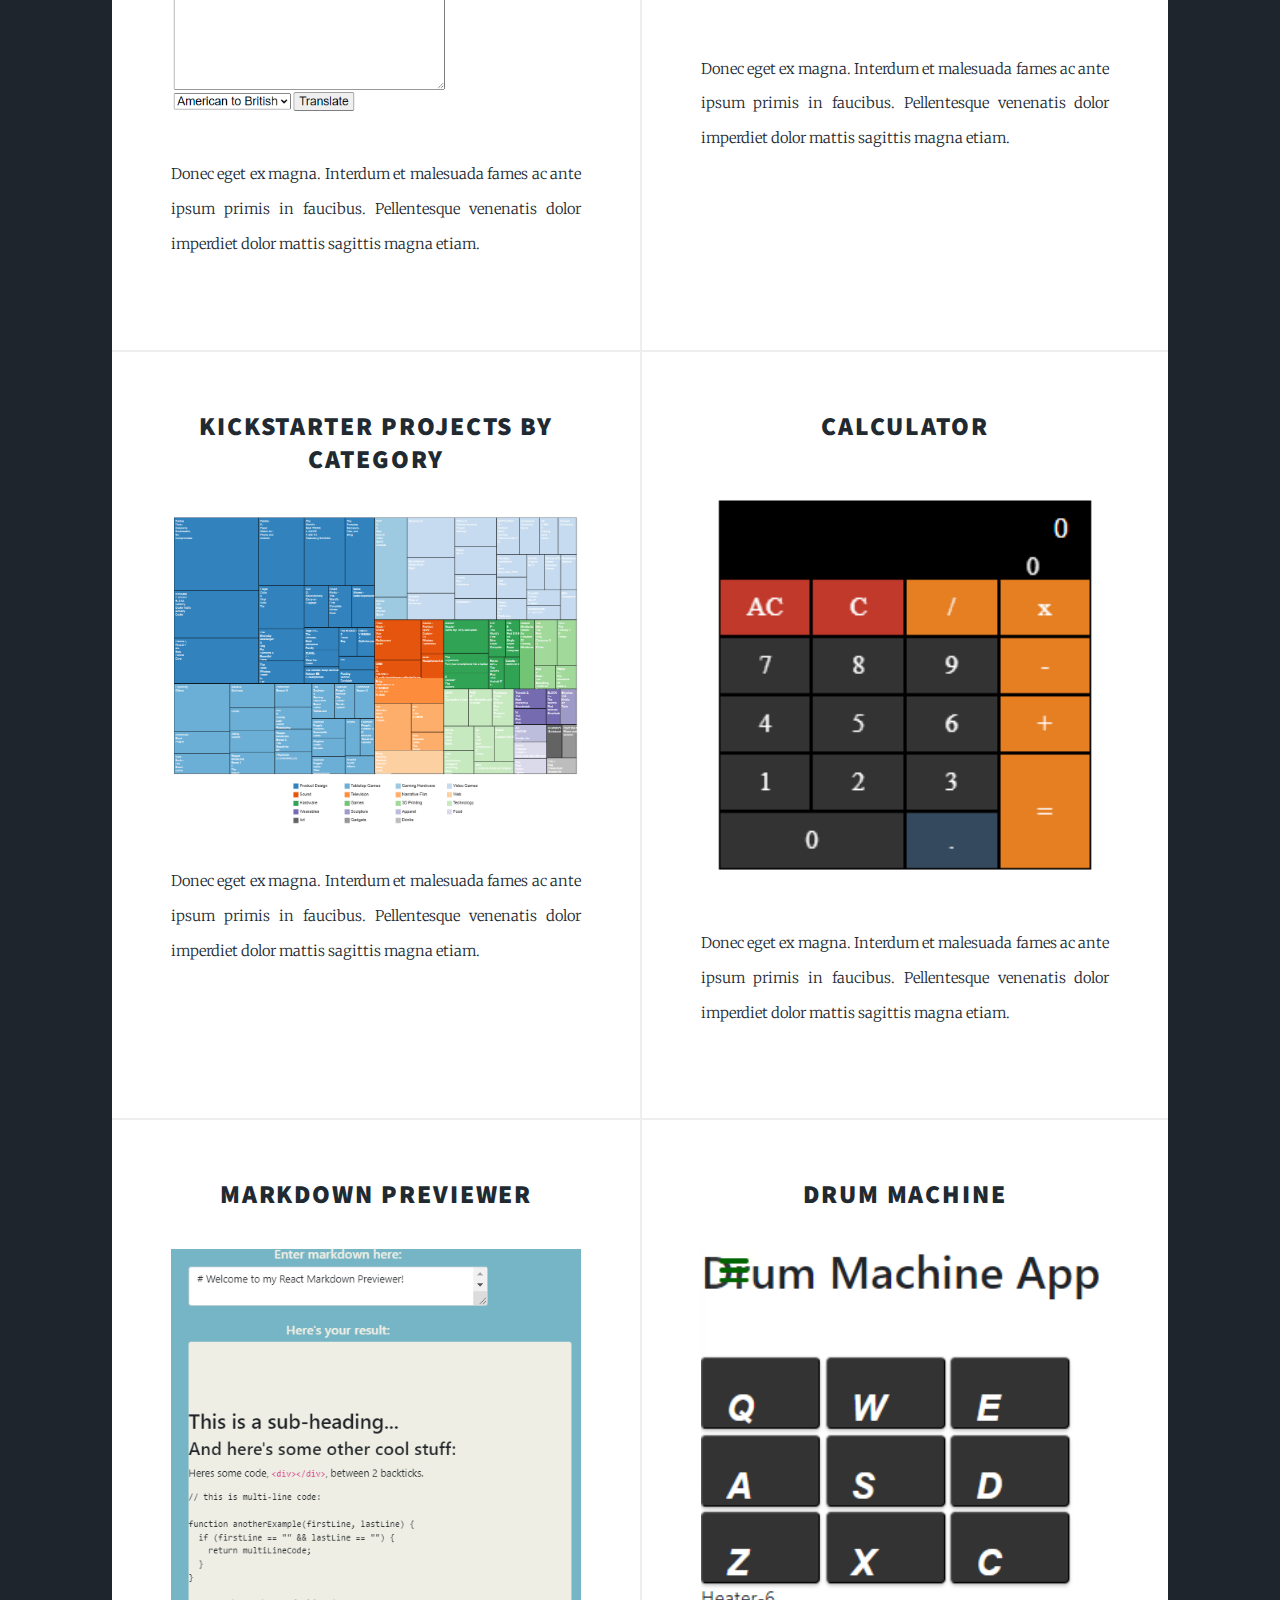
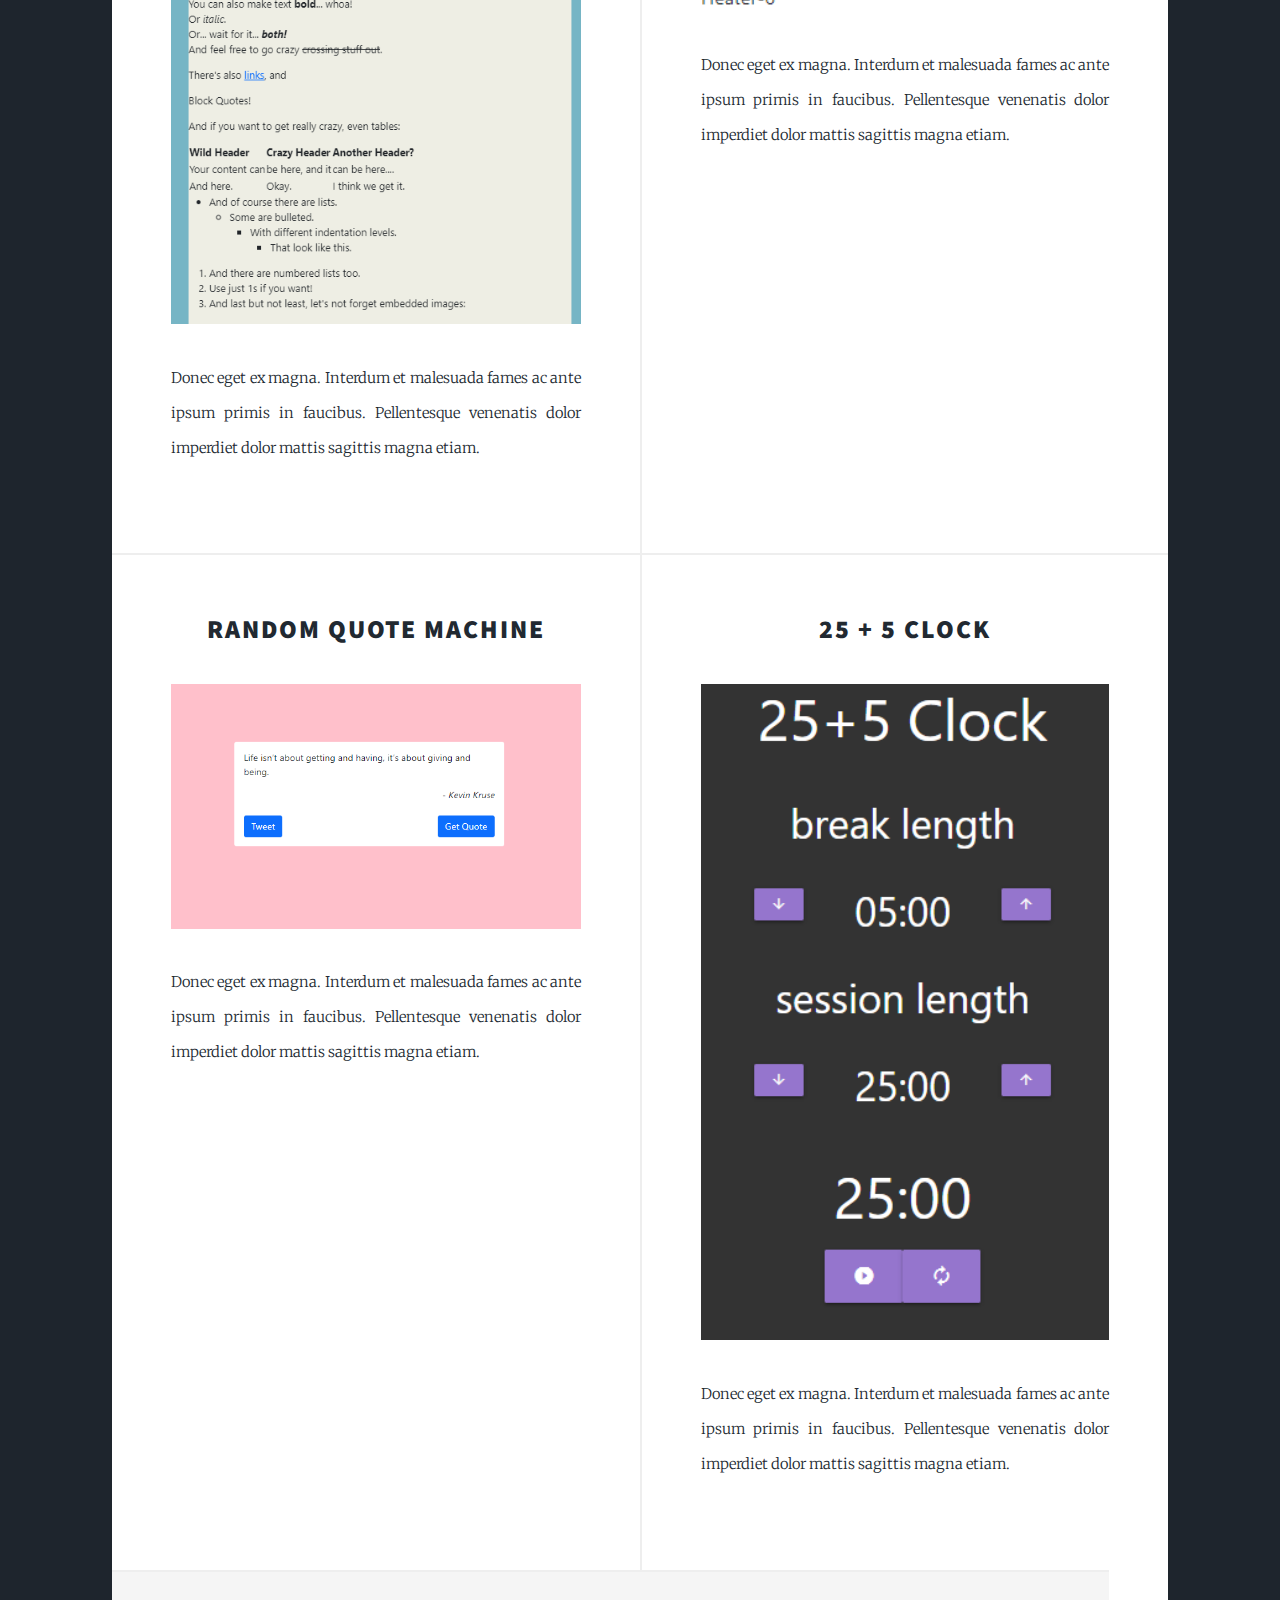
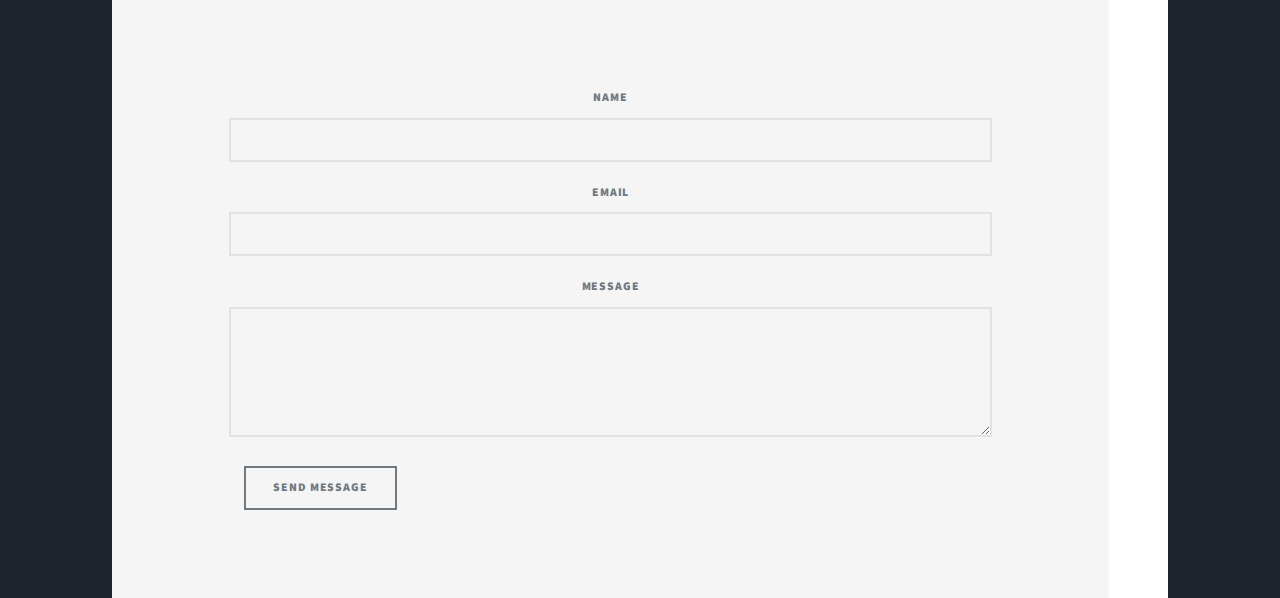
==== commit 7084f5fb: "more projects added" ====
--- a/index.html
+++ b/index.html
@@ -32,10 +32,9 @@
 							<!--<li class="active"><a href="index.html">This is Massively</a></li>-->
 						</ul>
 						<ul class="icons">
-							<li><a href="#" class="icon brands fa-twitter"><span class="label">Twitter</span></a></li>
-							<li><a href="#" class="icon brands fa-facebook-f"><span class="label">Facebook</span></a></li>
-							<li><a href="#" class="icon brands fa-instagram"><span class="label">Instagram</span></a></li>
-							<li><a href="https://github.com/mmuneeeb" class="icon brands fa-github"><span class="label">GitHub</span></a></li>
+							<li><a href="https://codepen.io/mmuneeeb/pens/showcase" target="_blank" class="icon brands alt fa-codepen"><span class="label">Codepen</span></a></li>
+									<li><a href="https://github.com/mmuneeeb?tab=repositories" target="_blank" class="icon brands alt fa-github"><span class="label">GitHub</span></a></li>
+									<li><a href="https://replit.com/@Mmuneeb" target="_blank" class="icon brands alt fa-replit"><span class="label">Replit</span></a></li>
 						</ul>
 					</nav>
 
@@ -120,6 +119,72 @@
 										</a></h2>
 									</header>
 									<a href="https://replit.com/@Mmuneeb/urlshortener" target="_blank" class="image fit"><img src="images/url-shortener.PNG" alt="" /></a>
+									<p>Donec eget ex magna. Interdum et malesuada fames ac ante ipsum primis in faucibus. Pellentesque venenatis dolor imperdiet dolor mattis sagittis magna etiam.</p>
+									<ul class="actions special">
+										<!--<li><a href="#" class="button">Full Story</a></li>-->
+									</ul>
+								</article>
+								<article>
+									<header>
+										<h2><a href="https://codepen.io/mmuneeeb/pen/YzRrOyM" target="_blank">Kickstarter Projects by Category<br />
+										</a></h2>
+									</header>
+									<a href="https://codepen.io/mmuneeeb/pen/YzRrOyM" target="_blank" class="image fit"><img src="images/tree-map.PNG" alt="" /></a>
+									<p>Donec eget ex magna. Interdum et malesuada fames ac ante ipsum primis in faucibus. Pellentesque venenatis dolor imperdiet dolor mattis sagittis magna etiam.</p>
+									<ul class="actions special">
+										<!--<li><a href="#" class="button">Full Story</a></li>-->
+									</ul>
+								</article>
+								<article>
+									<header>
+										<h2><a href="https://codepen.io/mmuneeeb/pen/qBJKMjL" target="_blank">Calculator<br />
+										</a></h2>
+									</header>
+									<a href="https://codepen.io/mmuneeeb/pen/qBJKMjL" target="_blank" class="image fit"><img src="images/calculator.PNG" alt="" /></a>
+									<p>Donec eget ex magna. Interdum et malesuada fames ac ante ipsum primis in faucibus. Pellentesque venenatis dolor imperdiet dolor mattis sagittis magna etiam.</p>
+									<ul class="actions special">
+										<!--<li><a href="#" class="button">Full Story</a></li>-->
+									</ul>
+								</article>
+								<article>
+									<header>
+										<h2><a href="https://codepen.io/mmuneeeb/pen/OJBvJrR" target="_blank">Markdown Previewer<br />
+										</a></h2>
+									</header>
+									<a href="https://codepen.io/mmuneeeb/pen/OJBvJrR" target="_blank" class="image fit"><img src="images/markdown-prwr.PNG" alt="" /></a>
+									<p>Donec eget ex magna. Interdum et malesuada fames ac ante ipsum primis in faucibus. Pellentesque venenatis dolor imperdiet dolor mattis sagittis magna etiam.</p>
+									<ul class="actions special">
+										<!--<li><a href="#" class="button">Full Story</a></li>-->
+									</ul>
+								</article>
+								<article>
+									<header>
+										<h2><a href="https://codepen.io/mmuneeeb/pen/ExdEGPr" target="_blank">Drum Machine<br />
+										</a></h2>
+									</header>
+									<a href="https://codepen.io/mmuneeeb/pen/ExdEGPr" target="_blank" class="image fit"><img src="images/Drm-machine.PNG" alt="" /></a>
+									<p>Donec eget ex magna. Interdum et malesuada fames ac ante ipsum primis in faucibus. Pellentesque venenatis dolor imperdiet dolor mattis sagittis magna etiam.</p>
+									<ul class="actions special">
+										<!--<li><a href="#" class="button">Full Story</a></li>-->
+									</ul>
+								</article>
+								<article>
+									<header>
+										<h2><a href="https://codepen.io/mmuneeeb/pen/ZEqyvZx" target="_blank">Random Quote Machine<br />
+										</a></h2>
+									</header>
+									<a href="https://codepen.io/mmuneeeb/pen/ZEqyvZx" target="_blank" class="image fit"><img src="images/random-quote-machine.PNG" alt="" /></a>
+									<p>Donec eget ex magna. Interdum et malesuada fames ac ante ipsum primis in faucibus. Pellentesque venenatis dolor imperdiet dolor mattis sagittis magna etiam.</p>
+									<ul class="actions special">
+										<!--<li><a href="#" class="button">Full Story</a></li>-->
+									</ul>
+								</article>
+								<article>
+									<header>
+										<h2><a href="https://codepen.io/mmuneeeb/pen/oNaVVPV" target="_blank">25 + 5 Clock<br />
+										</a></h2>
+									</header>
+									<a href="https://codepen.io/mmuneeeb/pen/oNaVVPV" target="_blank" class="image fit"><img src="images/25+5 clock.PNG" alt="" /></a>
 									<p>Donec eget ex magna. Interdum et malesuada fames ac ante ipsum primis in faucibus. Pellentesque venenatis dolor imperdiet dolor mattis sagittis magna etiam.</p>
 									<ul class="actions special">
 										<!--<li><a href="#" class="button">Full Story</a></li>-->
@@ -168,8 +233,8 @@
 								</ul>
 							</form>
 						</section>
-						<section class="split contact">
-							<!--<section class="alt">
+						<!--<section class="split contact">
+							<section class="alt">
 								<h3>Address</h3>
 								<p>1234 Somewhere Road #87257<br />
 								Nashville, TN 00000-0000</p>
@@ -182,15 +247,15 @@
 								<h3>Email</h3>
 								<p><a href="#">info@untitled.tld</a></p>
 							</section>-->
-							<section>
-								<!--<h3>Social</h3>-->
+							<!--<section>
+								<h3>Social</h3>
 								<ul class="icons alt">
 									<li><a href="https://codepen.io/mmuneeeb/pens/showcase" target="_blank" class="icon brands alt fa-codepen"><span class="label">Codepen</span></a></li>
 									<li><a href="https://github.com/mmuneeeb?tab=repositories" target="_blank" class="icon brands alt fa-github"><span class="label">GitHub</span></a></li>
 									<li><a href="https://replit.com/@Mmuneeb" target="_blank" class="icon brands alt fa-replit"><span class="label">Replit</span></a></li>
 								</ul>
 							</section>
-						</section>
+						</section>-->
 					</footer>
 
 				<!-- Copyright
@@ -198,7 +263,7 @@
 						<ul><li>&copy; Untitled</li><li>Design: <a href="https://html5up.net">HTML5 UP</a></li></ul>
 					</div>-->
 
-			</div>s
+			</div>
 
 		<!-- Scripts -->
 			<script src="assets/js/jquery.min.js"></script>
--- a/assets/css/main.css
+++ b/assets/css/main.css
@@ -2680,18 +2680,21 @@
 
 	ul.actions {
 		display: -moz-flex;
+		display: inline-block;
 		display: -webkit-flex;
 		display: -ms-flex;
 		display: flex;
 		cursor: default;
 		list-style: none;
-		margin-left: -1rem;
+		margin-left: 0;
 		padding-left: 0;
 	}
 
 		ul.actions li {
+			
 			padding: 0 0 0 1rem;
 			vertical-align: middle;
+			justify-content: center;
 		}
 
 		ul.actions.special {
@@ -3952,12 +3955,13 @@
 		display: -moz-flex;
 		display: -webkit-flex;
 		display: -ms-flex;
-		display: flex;
+		display: inline-block;
+		justify-content: center;
 		background-color: #f5f5f5;
 		color: #909498;
 		cursor: default;
-		position: relative;
-		margin: 0 auto;
+		position: center;
+		margin: auto;
 		width: calc(100% - 4rem);
 		max-width: 72rem;
 		z-index: 2;
@@ -4007,6 +4011,8 @@
 		#footer input[type="button"],
 		#footer button,
 		#footer .button {
+			display: inline-block;
+			justify-content: center;
 			background-color: transparent;
 			box-shadow: inset 0 0 0 2px #717981;
 			color: #717981 !important;
